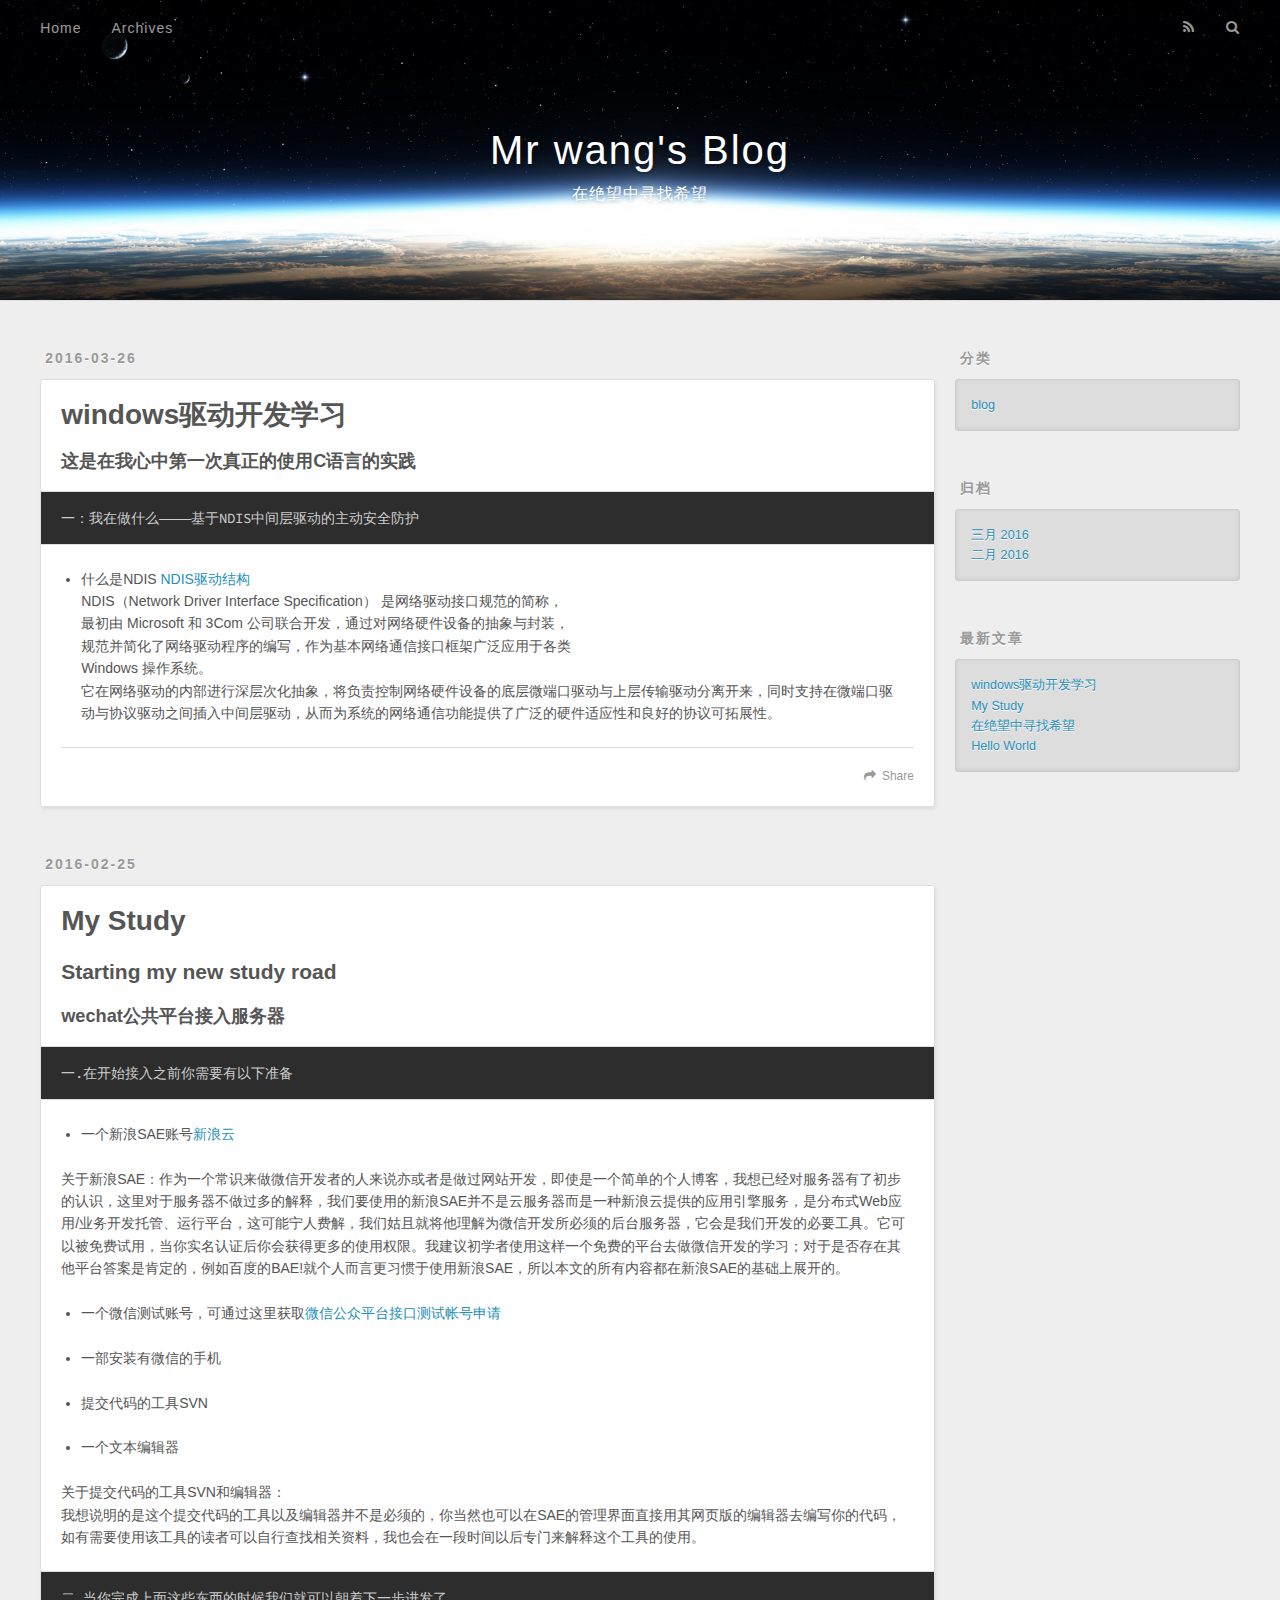
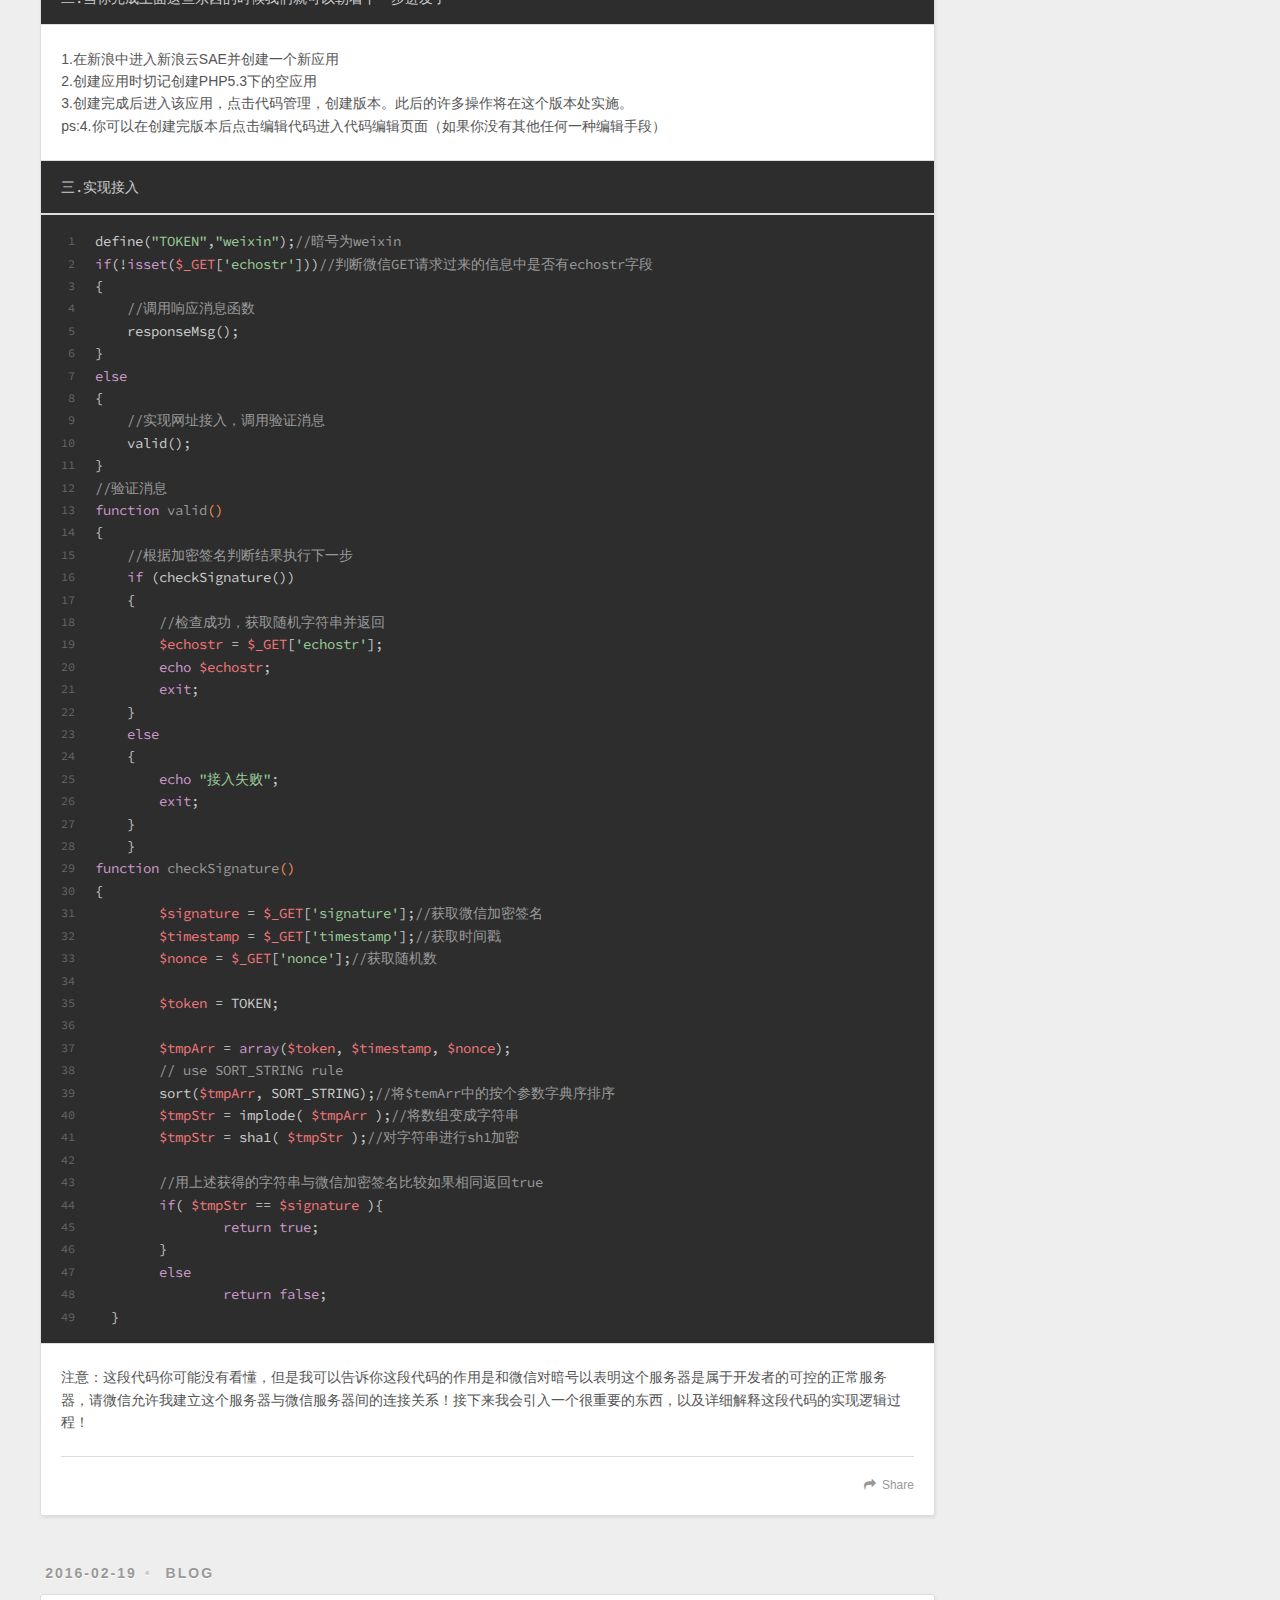
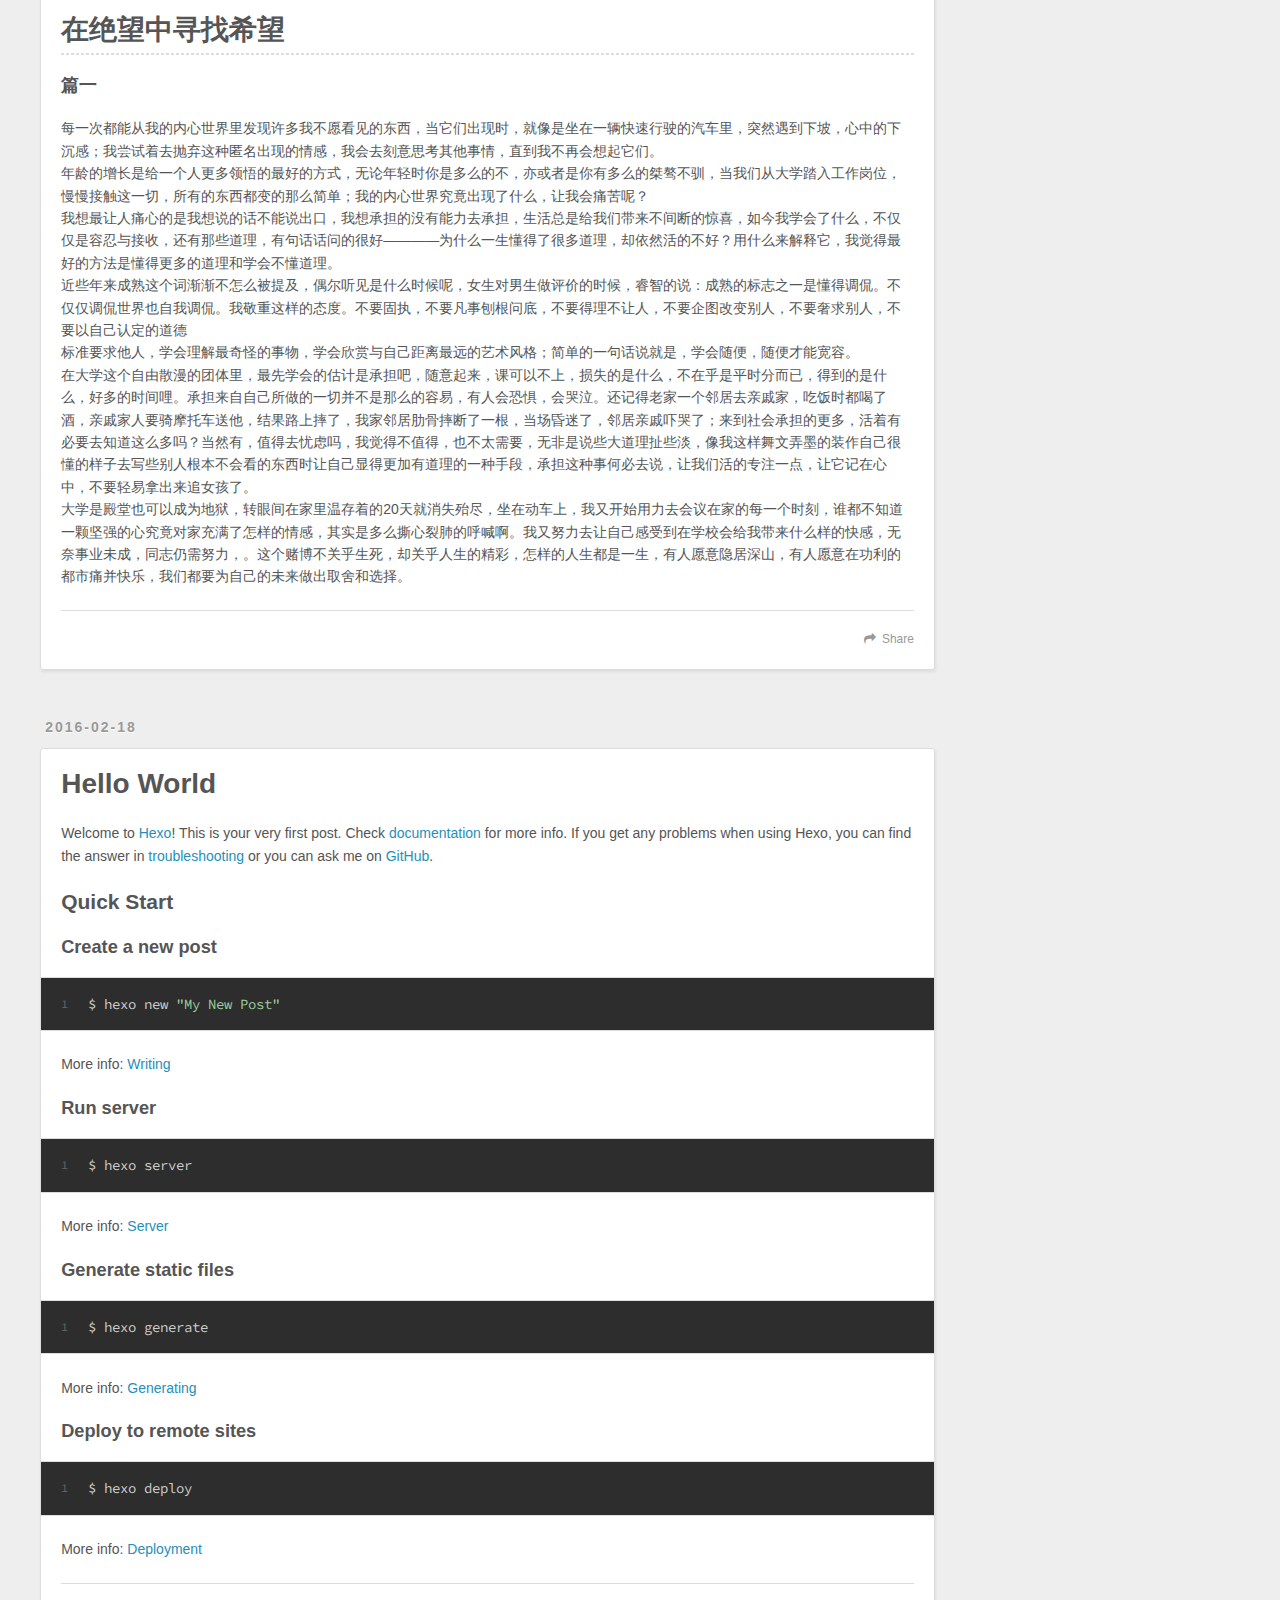
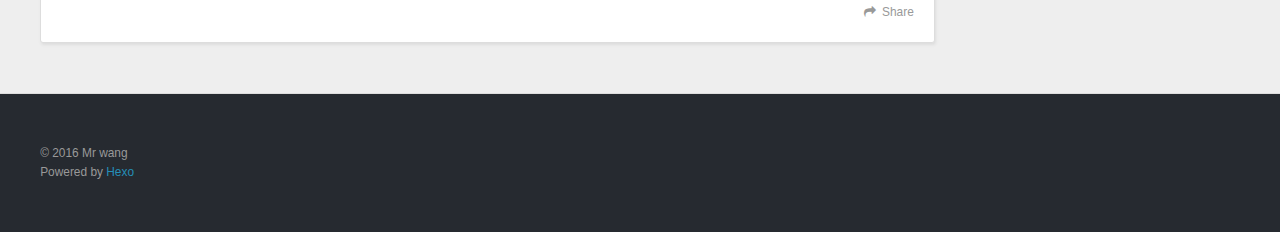
==== index.html @ ac23b931 "Site updated: 2016-03-26 19:15:49" ====
<!DOCTYPE html>
<html>
<head>
  <meta charset="utf-8">
  
  <title>Mr wang&#39;s Blog</title>
  <meta name="viewport" content="width=device-width, initial-scale=1, maximum-scale=1">
  <meta name="description" content="暂时没有开启搜索功能">
<meta property="og:type" content="website">
<meta property="og:title" content="Mr wang's Blog">
<meta property="og:url" content="http://yoursite.com/index.html">
<meta property="og:site_name" content="Mr wang's Blog">
<meta property="og:description" content="暂时没有开启搜索功能">
<meta name="twitter:card" content="summary">
<meta name="twitter:title" content="Mr wang's Blog">
<meta name="twitter:description" content="暂时没有开启搜索功能">
  
    <link rel="alternate" href="/atom.xml" title="Mr wang&#39;s Blog" type="application/atom+xml">
  
  
    <link rel="icon" href="/favicon.png">
  
  
    <link href="//fonts.googleapis.com/css?family=Source+Code+Pro" rel="stylesheet" type="text/css">
  
  <link rel="stylesheet" href="/css/style.css" type="text/css">
  

</head>

<body>
  <div id="container">
    <div id="wrap">
      <header id="header">
  <div id="banner"></div>
  <div id="header-outer" class="outer">
    <div id="header-title" class="inner">
      <h1 id="logo-wrap">
        <a href="/" id="logo">Mr wang&#39;s Blog</a>
      </h1>
      
        <h2 id="subtitle-wrap">
          <a href="/" id="subtitle">在绝望中寻找希望</a>
        </h2>
      
    </div>
    <div id="header-inner" class="inner">
      <nav id="main-nav">
        <a id="main-nav-toggle" class="nav-icon"></a>
        
          <a class="main-nav-link" href="/">Home</a>
        
          <a class="main-nav-link" href="/archives">Archives</a>
        
      </nav>
      <nav id="sub-nav">
        
          <a id="nav-rss-link" class="nav-icon" href="/atom.xml" title="RSS Feed"></a>
        
        <a id="nav-search-btn" class="nav-icon" title="搜索"></a>
      </nav>
      <div id="search-form-wrap">
        <form action="//google.com/search" method="get" accept-charset="UTF-8" class="search-form"><input type="search" name="q" results="0" class="search-form-input" placeholder="Search"><button type="submit" class="search-form-submit">&#xF002;</button><input type="hidden" name="sitesearch" value="http://yoursite.com"></form>
      </div>
    </div>
  </div>
</header>
      <div class="outer">
        <section id="main">
  
    <article id="post-windows驱动开发学习" class="article article-type-post" itemscope itemprop="blogPost">
  <div class="article-meta">
    <a href="/2016/03/26/windows驱动开发学习/" class="article-date">
  <time datetime="2016-03-26T11:02:25.000Z" itemprop="datePublished">2016-03-26</time>
</a>
    
  </div>
  <div class="article-inner">
    
    
      <header class="article-header">
        
  
    <h1 itemprop="name">
      <a class="article-title" href="/2016/03/26/windows驱动开发学习/">windows驱动开发学习</a>
    </h1>
  

      </header>
    
    <div class="article-entry" itemprop="articleBody">
      
        <h3 id="这是在我心中第一次真正的使用C语言的实践"><a href="#这是在我心中第一次真正的使用C语言的实践" class="headerlink" title="这是在我心中第一次真正的使用C语言的实践"></a>这是在我心中第一次真正的使用C语言的实践</h3><pre><code>一：我在做什么————基于NDIS中间层驱动的主动安全防护
</code></pre><ul>
<li>什么是NDIS <a href="http://blog.csdn.net/haolipengzhanshen/article/details/42266125" target="_blank" rel="external">NDIS驱动结构</a><br>  NDIS（Network Driver Interface Specification） 是网络驱动接口规范的简称，<br>最初由 Microsoft 和 3Com 公司联合开发，通过对网络硬件设备的抽象与封装，<br>规范并简化了网络驱动程序的编写，作为基本网络通信接口框架广泛应用于各类<br>Windows 操作系统。<br>  它在网络驱动的内部进行深层次化抽象，将负责控制网络硬件设备的底层微端口驱动与上层传输驱动分离开来，同时支持在微端口驱动与协议驱动之间插入中间层驱动，从而为系统的网络通信功能提供了广泛的硬件适应性和良好的协议可拓展性。</li>
</ul>

      
    </div>
    <footer class="article-footer">
      <a data-url="http://yoursite.com/2016/03/26/windows驱动开发学习/" data-id="cim91ixyq0003modgxwwp41gi" class="article-share-link">Share</a>
      
      
    </footer>
  </div>
  
</article>

  
  
    <article id="post-study-like-sleep" class="article article-type-post" itemscope itemprop="blogPost">
  <div class="article-meta">
    <a href="/2016/02/25/study-like-sleep/" class="article-date">
  <time datetime="2016-02-25T15:35:40.000Z" itemprop="datePublished">2016-02-25</time>
</a>
    
  </div>
  <div class="article-inner">
    
    
      <header class="article-header">
        
  
    <h1 itemprop="name">
      <a class="article-title" href="/2016/02/25/study-like-sleep/">My Study</a>
    </h1>
  

      </header>
    
    <div class="article-entry" itemprop="articleBody">
      
        <h2 id="Starting-my-new-study-road"><a href="#Starting-my-new-study-road" class="headerlink" title="Starting my new study road"></a>Starting my new study road</h2><h3 id="wechat公共平台接入服务器"><a href="#wechat公共平台接入服务器" class="headerlink" title="wechat公共平台接入服务器"></a>wechat公共平台接入服务器</h3><pre><code>一.在开始接入之前你需要有以下准备 
</code></pre><ul>
<li>一个新浪SAE账号<a href="http://www.sinacloud.com/doc/sae/php/memcache.html" target="_blank" rel="external">新浪云</a></li>
</ul>
<p>关于新浪SAE：作为一个常识来做微信开发者的人来说亦或者是做过网站开发，即使是一个简单的个人博客，我想已经对服务器有了初步的认识，这里对于服务器不做过多的解释，我们要使用的新浪SAE并不是云服务器而是一种新浪云提供的应用引擎服务，是分布式Web应用/业务开发托管、运行平台，这可能宁人费解，我们姑且就将他理解为微信开发所必须的后台服务器，它会是我们开发的必要工具。它可以被免费试用，当你实名认证后你会获得更多的使用权限。我建议初学者使用这样一个免费的平台去做微信开发的学习；对于是否存在其他平台答案是肯定的，例如百度的BAE!就个人而言更习惯于使用新浪SAE，所以本文的所有内容都在新浪SAE的基础上展开的。</p>
<ul>
<li><p>一个微信测试账号，可通过这里获取<a href="http://mp.weixin.qq.com/debug/cgi-bin/sandbox?t=sandbox/login" target="_blank" rel="external">微信公众平台接口测试帐号申请</a></p>
</li>
<li><p>一部安装有微信的手机</p>
</li>
<li><p>提交代码的工具SVN</p>
</li>
<li><p>一个文本编辑器</p>
</li>
</ul>
<p>关于提交代码的工具SVN和编辑器：<br>我想说明的是这个提交代码的工具以及编辑器并不是必须的，你当然也可以在SAE的管理界面直接用其网页版的编辑器去编写你的代码，如有需要使用该工具的读者可以自行查找相关资料，我也会在一段时间以后专门来解释这个工具的使用。</p>
<pre><code>二.当你完成上面这些东西的时候我们就可以朝着下一步进发了
</code></pre><p>1.在新浪中进入新浪云SAE并创建一个新应用<br>2.创建应用时切记创建PHP5.3下的空应用<br>3.创建完成后进入该应用，点击代码管理，创建版本。此后的许多操作将在这个版本处实施。<br>ps:4.你可以在创建完版本后点击编辑代码进入代码编辑页面（如果你没有其他任何一种编辑手段）</p>
<pre><code>三.实现接入
</code></pre><figure class="highlight php"><table><tr><td class="gutter"><pre><span class="line">1</span><br><span class="line">2</span><br><span class="line">3</span><br><span class="line">4</span><br><span class="line">5</span><br><span class="line">6</span><br><span class="line">7</span><br><span class="line">8</span><br><span class="line">9</span><br><span class="line">10</span><br><span class="line">11</span><br><span class="line">12</span><br><span class="line">13</span><br><span class="line">14</span><br><span class="line">15</span><br><span class="line">16</span><br><span class="line">17</span><br><span class="line">18</span><br><span class="line">19</span><br><span class="line">20</span><br><span class="line">21</span><br><span class="line">22</span><br><span class="line">23</span><br><span class="line">24</span><br><span class="line">25</span><br><span class="line">26</span><br><span class="line">27</span><br><span class="line">28</span><br><span class="line">29</span><br><span class="line">30</span><br><span class="line">31</span><br><span class="line">32</span><br><span class="line">33</span><br><span class="line">34</span><br><span class="line">35</span><br><span class="line">36</span><br><span class="line">37</span><br><span class="line">38</span><br><span class="line">39</span><br><span class="line">40</span><br><span class="line">41</span><br><span class="line">42</span><br><span class="line">43</span><br><span class="line">44</span><br><span class="line">45</span><br><span class="line">46</span><br><span class="line">47</span><br><span class="line">48</span><br><span class="line">49</span><br></pre></td><td class="code"><pre><span class="line">define(<span class="string">"TOKEN"</span>,<span class="string">"weixin"</span>);<span class="comment">//暗号为weixin</span></span><br><span class="line"><span class="keyword">if</span>(!<span class="keyword">isset</span>(<span class="variable">$_GET</span>[<span class="string">'echostr'</span>]))<span class="comment">//判断微信GET请求过来的信息中是否有echostr字段</span></span><br><span class="line">&#123;   </span><br><span class="line">    <span class="comment">//调用响应消息函数</span></span><br><span class="line">    responseMsg();</span><br><span class="line">&#125;</span><br><span class="line"><span class="keyword">else</span></span><br><span class="line">&#123;</span><br><span class="line">    <span class="comment">//实现网址接入，调用验证消息</span></span><br><span class="line">    valid();</span><br><span class="line">&#125;</span><br><span class="line"><span class="comment">//验证消息</span></span><br><span class="line"><span class="function"><span class="keyword">function</span> <span class="title">valid</span><span class="params">()</span></span><br><span class="line"></span>&#123;</span><br><span class="line">    <span class="comment">//根据加密签名判断结果执行下一步</span></span><br><span class="line">    <span class="keyword">if</span> (checkSignature()) </span><br><span class="line">    &#123;</span><br><span class="line">        <span class="comment">//检查成功，获取随机字符串并返回</span></span><br><span class="line">        <span class="variable">$echostr</span> = <span class="variable">$_GET</span>[<span class="string">'echostr'</span>];</span><br><span class="line">        <span class="keyword">echo</span> <span class="variable">$echostr</span>;</span><br><span class="line">        <span class="keyword">exit</span>;</span><br><span class="line">    &#125;</span><br><span class="line">    <span class="keyword">else</span></span><br><span class="line">    &#123;</span><br><span class="line">        <span class="keyword">echo</span> <span class="string">"接入失败"</span>;</span><br><span class="line">        <span class="keyword">exit</span>;</span><br><span class="line">    &#125;</span><br><span class="line">    &#125;</span><br><span class="line"><span class="function"><span class="keyword">function</span> <span class="title">checkSignature</span><span class="params">()</span></span><br><span class="line"></span>&#123;</span><br><span class="line">        <span class="variable">$signature</span> = <span class="variable">$_GET</span>[<span class="string">'signature'</span>];<span class="comment">//获取微信加密签名</span></span><br><span class="line">        <span class="variable">$timestamp</span> = <span class="variable">$_GET</span>[<span class="string">'timestamp'</span>];<span class="comment">//获取时间戳</span></span><br><span class="line">        <span class="variable">$nonce</span> = <span class="variable">$_GET</span>[<span class="string">'nonce'</span>];<span class="comment">//获取随机数</span></span><br><span class="line"></span><br><span class="line">        <span class="variable">$token</span> = TOKEN;</span><br><span class="line"></span><br><span class="line">        <span class="variable">$tmpArr</span> = <span class="keyword">array</span>(<span class="variable">$token</span>, <span class="variable">$timestamp</span>, <span class="variable">$nonce</span>);</span><br><span class="line">        <span class="comment">// use SORT_STRING rule</span></span><br><span class="line">        sort(<span class="variable">$tmpArr</span>, SORT_STRING);<span class="comment">//将$temArr中的按个参数字典序排序</span></span><br><span class="line">        <span class="variable">$tmpStr</span> = implode( <span class="variable">$tmpArr</span> );<span class="comment">//将数组变成字符串</span></span><br><span class="line">        <span class="variable">$tmpStr</span> = sha1( <span class="variable">$tmpStr</span> );<span class="comment">//对字符串进行sh1加密</span></span><br><span class="line">        </span><br><span class="line">        <span class="comment">//用上述获得的字符串与微信加密签名比较如果相同返回true</span></span><br><span class="line">        <span class="keyword">if</span>( <span class="variable">$tmpStr</span> == <span class="variable">$signature</span> )&#123;</span><br><span class="line">                <span class="keyword">return</span> <span class="keyword">true</span>;</span><br><span class="line">        &#125;</span><br><span class="line">        <span class="keyword">else</span></span><br><span class="line">                <span class="keyword">return</span> <span class="keyword">false</span>;</span><br><span class="line">  &#125;</span><br></pre></td></tr></table></figure>
<p>注意：这段代码你可能没有看懂，但是我可以告诉你这段代码的作用是和微信对暗号以表明这个服务器是属于开发者的可控的正常服务器，请微信允许我建立这个服务器与微信服务器间的连接关系！接下来我会引入一个很重要的东西，以及详细解释这段代码的实现逻辑过程！</p>

      
    </div>
    <footer class="article-footer">
      <a data-url="http://yoursite.com/2016/02/25/study-like-sleep/" data-id="cim91ixzl0004modgqjap230v" class="article-share-link">Share</a>
      
      
    </footer>
  </div>
  
</article>

  
  
    <article id="post-在绝望中寻找希望" class="article article-type-post" itemscope itemprop="blogPost">
  <div class="article-meta">
    <a href="/2016/02/19/在绝望中寻找希望/" class="article-date">
  <time datetime="2016-02-19T07:51:12.000Z" itemprop="datePublished">2016-02-19</time>
</a>
    
  <div class="article-category">
    <a class="article-category-link" href="/categories/blog/">blog</a>
  </div>

  </div>
  <div class="article-inner">
    
    
      <header class="article-header">
        
  
    <h1 itemprop="name">
      <a class="article-title" href="/2016/02/19/在绝望中寻找希望/">在绝望中寻找希望</a>
    </h1>
  

      </header>
    
    <div class="article-entry" itemprop="articleBody">
      
        <hr>
<h3 id="篇一"><a href="#篇一" class="headerlink" title="篇一"></a>篇一</h3><p>每一次都能从我的内心世界里发现许多我不愿看见的东西，当它们出现时，就像是坐在一辆快速行驶的汽车里，突然遇到下坡，心中的下沉感；我尝试着去抛弃这种匿名出现的情感，我会去刻意思考其他事情，直到我不再会想起它们。<br>年龄的增长是给一个人更多领悟的最好的方式，无论年轻时你是多么的不，亦或者是你有多么的桀骜不驯，当我们从大学踏入工作岗位，慢慢接触这一切，所有的东西都变的那么简单；我的内心世界究竟出现了什么，让我会痛苦呢？<br>我想最让人痛心的是我想说的话不能说出口，我想承担的没有能力去承担，生活总是给我们带来不间断的惊喜，如今我学会了什么，不仅仅是容忍与接收，还有那些道理，有句话话问的很好————为什么一生懂得了很多道理，却依然活的不好？用什么来解释它，我觉得最好的方法是懂得更多的道理和学会不懂道理。<br>近些年来成熟这个词渐渐不怎么被提及，偶尔听见是什么时候呢，女生对男生做评价的时候，睿智的说：成熟的标志之一是懂得调侃。不仅仅调侃世界也自我调侃。我敬重这样的态度。不要固执，不要凡事刨根问底，不要得理不让人，不要企图改变别人，不要奢求别人，不要以自己认定的道德<br>标准要求他人，学会理解最奇怪的事物，学会欣赏与自己距离最远的艺术风格；简单的一句话说就是，学会随便，随便才能宽容。<br>在大学这个自由散漫的团体里，最先学会的估计是承担吧，随意起来，课可以不上，损失的是什么，不在乎是平时分而已，得到的是什么，好多的时间哩。承担来自自己所做的一切并不是那么的容易，有人会恐惧，会哭泣。还记得老家一个邻居去亲戚家，吃饭时都喝了酒，亲戚家人要骑摩托车送他，结果路上摔了，我家邻居肋骨摔断了一根，当场昏迷了，邻居亲戚吓哭了；来到社会承担的更多，活着有必要去知道这么多吗？当然有，值得去忧虑吗，我觉得不值得，也不太需要，无非是说些大道理扯些淡，像我这样舞文弄墨的装作自己很懂的样子去写些别人根本不会看的东西时让自己显得更加有道理的一种手段，承担这种事何必去说，让我们活的专注一点，让它记在心中，不要轻易拿出来追女孩了。<br>大学是殿堂也可以成为地狱，转眼间在家里温存着的20天就消失殆尽，坐在动车上，我又开始用力去会议在家的每一个时刻，谁都不知道一颗坚强的心究竟对家充满了怎样的情感，其实是多么撕心裂肺的呼喊啊。我又努力去让自己感受到在学校会给我带来什么样的快感，无奈事业未成，同志仍需努力，。这个赌博不关乎生死，却关乎人生的精彩，怎样的人生都是一生，有人愿意隐居深山，有人愿意在功利的都市痛并快乐，我们都要为自己的未来做出取舍和选择。</p>

      
    </div>
    <footer class="article-footer">
      <a data-url="http://yoursite.com/2016/02/19/在绝望中寻找希望/" data-id="cim91ixq10000modgzz3ld6x8" class="article-share-link">Share</a>
      
      
    </footer>
  </div>
  
</article>

  
  
    <article id="post-hello-world" class="article article-type-post" itemscope itemprop="blogPost">
  <div class="article-meta">
    <a href="/2016/02/18/hello-world/" class="article-date">
  <time datetime="2016-02-18T02:16:52.998Z" itemprop="datePublished">2016-02-18</time>
</a>
    
  </div>
  <div class="article-inner">
    
    
      <header class="article-header">
        
  
    <h1 itemprop="name">
      <a class="article-title" href="/2016/02/18/hello-world/">Hello World</a>
    </h1>
  

      </header>
    
    <div class="article-entry" itemprop="articleBody">
      
        <p>Welcome to <a href="https://hexo.io/" target="_blank" rel="external">Hexo</a>! This is your very first post. Check <a href="https://hexo.io/docs/" target="_blank" rel="external">documentation</a> for more info. If you get any problems when using Hexo, you can find the answer in <a href="https://hexo.io/docs/troubleshooting.html" target="_blank" rel="external">troubleshooting</a> or you can ask me on <a href="https://github.com/hexojs/hexo/issues" target="_blank" rel="external">GitHub</a>.</p>
<h2 id="Quick-Start"><a href="#Quick-Start" class="headerlink" title="Quick Start"></a>Quick Start</h2><h3 id="Create-a-new-post"><a href="#Create-a-new-post" class="headerlink" title="Create a new post"></a>Create a new post</h3><figure class="highlight bash"><table><tr><td class="gutter"><pre><span class="line">1</span><br></pre></td><td class="code"><pre><span class="line">$ hexo new <span class="string">"My New Post"</span></span><br></pre></td></tr></table></figure>
<p>More info: <a href="https://hexo.io/docs/writing.html" target="_blank" rel="external">Writing</a></p>
<h3 id="Run-server"><a href="#Run-server" class="headerlink" title="Run server"></a>Run server</h3><figure class="highlight bash"><table><tr><td class="gutter"><pre><span class="line">1</span><br></pre></td><td class="code"><pre><span class="line">$ hexo server</span><br></pre></td></tr></table></figure>
<p>More info: <a href="https://hexo.io/docs/server.html" target="_blank" rel="external">Server</a></p>
<h3 id="Generate-static-files"><a href="#Generate-static-files" class="headerlink" title="Generate static files"></a>Generate static files</h3><figure class="highlight bash"><table><tr><td class="gutter"><pre><span class="line">1</span><br></pre></td><td class="code"><pre><span class="line">$ hexo generate</span><br></pre></td></tr></table></figure>
<p>More info: <a href="https://hexo.io/docs/generating.html" target="_blank" rel="external">Generating</a></p>
<h3 id="Deploy-to-remote-sites"><a href="#Deploy-to-remote-sites" class="headerlink" title="Deploy to remote sites"></a>Deploy to remote sites</h3><figure class="highlight bash"><table><tr><td class="gutter"><pre><span class="line">1</span><br></pre></td><td class="code"><pre><span class="line">$ hexo deploy</span><br></pre></td></tr></table></figure>
<p>More info: <a href="https://hexo.io/docs/deployment.html" target="_blank" rel="external">Deployment</a></p>

      
    </div>
    <footer class="article-footer">
      <a data-url="http://yoursite.com/2016/02/18/hello-world/" data-id="cim91iy010005modgpu2w9q0r" class="article-share-link">Share</a>
      
      
    </footer>
  </div>
  
</article>

  
  

</section>
        
          <aside id="sidebar">
  
    
  <div class="widget-wrap">
    <h3 class="widget-title">分类</h3>
    <div class="widget">
      <ul class="category-list"><li class="category-list-item"><a class="category-list-link" href="/categories/blog/">blog</a></li></ul>
    </div>
  </div>


  
    

  
    
  
    
  <div class="widget-wrap">
    <h3 class="widget-title">归档</h3>
    <div class="widget">
      <ul class="archive-list"><li class="archive-list-item"><a class="archive-list-link" href="/archives/2016/03/">三月 2016</a></li><li class="archive-list-item"><a class="archive-list-link" href="/archives/2016/02/">二月 2016</a></li></ul>
    </div>
  </div>


  
    
  <div class="widget-wrap">
    <h3 class="widget-title">最新文章</h3>
    <div class="widget">
      <ul>
        
          <li>
            <a href="/2016/03/26/windows驱动开发学习/">windows驱动开发学习</a>
          </li>
        
          <li>
            <a href="/2016/02/25/study-like-sleep/">My Study</a>
          </li>
        
          <li>
            <a href="/2016/02/19/在绝望中寻找希望/">在绝望中寻找希望</a>
          </li>
        
          <li>
            <a href="/2016/02/18/hello-world/">Hello World</a>
          </li>
        
      </ul>
    </div>
  </div>

  
</aside>
        
      </div>
      <footer id="footer">
  
  <div class="outer">
    <div id="footer-info" class="inner">
      &copy; 2016 Mr wang<br>
      Powered by <a href="http://hexo.io/" target="_blank">Hexo</a>
    </div>
  </div>
</footer>
    </div>
    <nav id="mobile-nav">
  
    <a href="/" class="mobile-nav-link">Home</a>
  
    <a href="/archives" class="mobile-nav-link">Archives</a>
  
</nav>
    

<script src="//ajax.googleapis.com/ajax/libs/jquery/2.0.3/jquery.min.js"></script>


  <link rel="stylesheet" href="/fancybox/jquery.fancybox.css" type="text/css">
  <script src="/fancybox/jquery.fancybox.pack.js" type="text/javascript"></script>


<script src="/js/script.js" type="text/javascript"></script>

  </div>
</body>
</html>
---- css/style.css ----
body {
  width: 100%;
}
body:before,
body:after {
  content: "";
  display: table;
}
body:after {
  clear: both;
}
html,
body,
div,
span,
applet,
object,
iframe,
h1,
h2,
h3,
h4,
h5,
h6,
p,
blockquote,
pre,
a,
abbr,
acronym,
address,
big,
cite,
code,
del,
dfn,
em,
img,
ins,
kbd,
q,
s,
samp,
small,
strike,
strong,
sub,
sup,
tt,
var,
dl,
dt,
dd,
ol,
ul,
li,
fieldset,
form,
label,
legend,
table,
caption,
tbody,
tfoot,
thead,
tr,
th,
td {
  margin: 0;
  padding: 0;
  border: 0;
  outline: 0;
  font-weight: inherit;
  font-style: inherit;
  font-family: inherit;
  font-size: 100%;
  vertical-align: baseline;
}
body {
  line-height: 1;
  color: #000;
  background: #fff;
}
ol,
ul {
  list-style: none;
}
table {
  border-collapse: separate;
  border-spacing: 0;
  vertical-align: middle;
}
caption,
th,
td {
  text-align: left;
  font-weight: normal;
  vertical-align: middle;
}
a img {
  border: none;
}
input,
button {
  margin: 0;
  padding: 0;
}
input::-moz-focus-inner,
button::-moz-focus-inner {
  border: 0;
  padding: 0;
}
@font-face {
  font-family: FontAwesome;
  font-style: normal;
  font-weight: normal;
  src: url("fonts/fontawesome-webfont.eot?v=#4.0.3");
  src: url("fonts/fontawesome-webfont.eot?#iefix&v=#4.0.3") format("embedded-opentype"), url("fonts/fontawesome-webfont.woff?v=#4.0.3") format("woff"), url("fonts/fontawesome-webfont.ttf?v=#4.0.3") format("truetype"), url("fonts/fontawesome-webfont.svg#fontawesomeregular?v=#4.0.3") format("svg");
}
html,
body,
#container {
  height: 100%;
}
body {
  background: #eee;
  font: 14px "Helvetica Neue", Helvetica, Arial, sans-serif;
  -webkit-text-size-adjust: 100%;
}
.outer {
  max-width: 1220px;
  margin: 0 auto;
  padding: 0 20px;
}
.outer:before,
.outer:after {
  content: "";
  display: table;
}
.outer:after {
  clear: both;
}
.inner {
  display: inline;
  float: left;
  width: 98.33333333333333%;
  margin: 0 0.833333333333333%;
}
.left,
.alignleft {
  float: left;
}
.right,
.alignright {
  float: right;
}
.clear {
  clear: both;
}
#container {
  position: relative;
}
.mobile-nav-on {
  overflow: hidden;
}
#wrap {
  height: 100%;
  width: 100%;
  position: absolute;
  top: 0;
  left: 0;
  -webkit-transition: 0.2s ease-out;
  -moz-transition: 0.2s ease-out;
  -ms-transition: 0.2s ease-out;
  transition: 0.2s ease-out;
  z-index: 1;
  background: #eee;
}
.mobile-nav-on #wrap {
  left: 280px;
}
@media screen and (min-width: 768px) {
  #main {
    display: inline;
    float: left;
    width: 73.33333333333333%;
    margin: 0 0.833333333333333%;
  }
}
.article-date,
.article-category-link,
.archive-year,
.widget-title {
  text-decoration: none;
  text-transform: uppercase;
  letter-spacing: 2px;
  color: #999;
  margin-bottom: 1em;
  margin-left: 5px;
  line-height: 1em;
  text-shadow: 0 1px #fff;
  font-weight: bold;
}
.article-inner,
.archive-article-inner {
  background: #fff;
  -webkit-box-shadow: 1px 2px 3px #ddd;
  box-shadow: 1px 2px 3px #ddd;
  border: 1px solid #ddd;
  -webkit-border-radius: 3px;
  border-radius: 3px;
}
.article-entry h1,
.widget h1 {
  font-size: 2em;
}
.article-entry h2,
.widget h2 {
  font-size: 1.5em;
}
.article-entry h3,
.widget h3 {
  font-size: 1.3em;
}
.article-entry h4,
.widget h4 {
  font-size: 1.2em;
}
.article-entry h5,
.widget h5 {
  font-size: 1em;
}
.article-entry h6,
.widget h6 {
  font-size: 1em;
  color: #999;
}
.article-entry hr,
.widget hr {
  border: 1px dashed #ddd;
}
.article-entry strong,
.widget strong {
  font-weight: bold;
}
.article-entry em,
.widget em,
.article-entry cite,
.widget cite {
  font-style: italic;
}
.article-entry sup,
.widget sup,
.article-entry sub,
.widget sub {
  font-size: 0.75em;
  line-height: 0;
  position: relative;
  vertical-align: baseline;
}
.article-entry sup,
.widget sup {
  top: -0.5em;
}
.article-entry sub,
.widget sub {
  bottom: -0.2em;
}
.article-entry small,
.widget small {
  font-size: 0.85em;
}
.article-entry acronym,
.widget acronym,
.article-entry abbr,
.widget abbr {
  border-bottom: 1px dotted;
}
.article-entry ul,
.widget ul,
.article-entry ol,
.widget ol,
.article-entry dl,
.widget dl {
  margin: 0 20px;
  line-height: 1.6em;
}
.article-entry ul ul,
.widget ul ul,
.article-entry ol ul,
.widget ol ul,
.article-entry ul ol,
.widget ul ol,
.article-entry ol ol,
.widget ol ol {
  margin-top: 0;
  margin-bottom: 0;
}
.article-entry ul,
.widget ul {
  list-style: disc;
}
.article-entry ol,
.widget ol {
  list-style: decimal;
}
.article-entry dt,
.widget dt {
  font-weight: bold;
}
#header {
  height: 300px;
  position: relative;
  border-bottom: 1px solid #ddd;
}
#header:before,
#header:after {
  content: "";
  position: absolute;
  left: 0;
  right: 0;
  height: 40px;
}
#header:before {
  top: 0;
  background: -webkit-linear-gradient(rgba(0,0,0,0.2), transparent);
  background: -moz-linear-gradient(rgba(0,0,0,0.2), transparent);
  background: -ms-linear-gradient(rgba(0,0,0,0.2), transparent);
  background: linear-gradient(rgba(0,0,0,0.2), transparent);
}
#header:after {
  bottom: 0;
  background: -webkit-linear-gradient(transparent, rgba(0,0,0,0.2));
  background: -moz-linear-gradient(transparent, rgba(0,0,0,0.2));
  background: -ms-linear-gradient(transparent, rgba(0,0,0,0.2));
  background: linear-gradient(transparent, rgba(0,0,0,0.2));
}
#header-outer {
  height: 100%;
  position: relative;
}
#header-inner {
  position: relative;
  overflow: hidden;
}
#banner {
  position: absolute;
  top: 0;
  left: 0;
  width: 100%;
  height: 100%;
  background: url("images/banner.jpg") center #000;
  -webkit-background-size: cover;
  -moz-background-size: cover;
  background-size: cover;
  z-index: -1;
}
#header-title {
  text-align: center;
  height: 40px;
  position: absolute;
  top: 50%;
  left: 0;
  margin-top: -20px;
}
#logo,
#subtitle {
  text-decoration: none;
  color: #fff;
  font-weight: 300;
  text-shadow: 0 1px 4px rgba(0,0,0,0.3);
}
#logo {
  font-size: 40px;
  line-height: 40px;
  letter-spacing: 2px;
}
#subtitle {
  font-size: 16px;
  line-height: 16px;
  letter-spacing: 1px;
}
#subtitle-wrap {
  margin-top: 16px;
}
#main-nav {
  float: left;
  margin-left: -15px;
}
.nav-icon,
.main-nav-link {
  float: left;
  color: #fff;
  opacity: 0.6;
  text-decoration: none;
  text-shadow: 0 1px rgba(0,0,0,0.2);
  -webkit-transition: opacity 0.2s;
  -moz-transition: opacity 0.2s;
  -ms-transition: opacity 0.2s;
  transition: opacity 0.2s;
  display: block;
  padding: 20px 15px;
}
.nav-icon:hover,
.main-nav-link:hover {
  opacity: 1;
}
.nav-icon {
  font-family: FontAwesome;
  text-align: center;
  font-size: 14px;
  width: 14px;
  height: 14px;
  padding: 20px 15px;
  position: relative;
  cursor: pointer;
}
.main-nav-link {
  font-weight: 300;
  letter-spacing: 1px;
}
@media screen and (max-width: 479px) {
  .main-nav-link {
    display: none;
  }
}
#main-nav-toggle {
  display: none;
}
#main-nav-toggle:before {
  content: "\f0c9";
}
@media screen and (max-width: 479px) {
  #main-nav-toggle {
    display: block;
  }
}
#sub-nav {
  float: right;
  margin-right: -15px;
}
#nav-rss-link:before {
  content: "\f09e";
}
#nav-search-btn:before {
  content: "\f002";
}
#search-form-wrap {
  position: absolute;
  top: 15px;
  width: 150px;
  height: 30px;
  right: -150px;
  opacity: 0;
  -webkit-transition: 0.2s ease-out;
  -moz-transition: 0.2s ease-out;
  -ms-transition: 0.2s ease-out;
  transition: 0.2s ease-out;
}
#search-form-wrap.on {
  opacity: 1;
  right: 0;
}
@media screen and (max-width: 479px) {
  #search-form-wrap {
    width: 100%;
    right: -100%;
  }
}
.search-form {
  position: absolute;
  top: 0;
  left: 0;
  right: 0;
  background: #fff;
  padding: 5px 15px;
  -webkit-border-radius: 15px;
  border-radius: 15px;
  -webkit-box-shadow: 0 0 10px rgba(0,0,0,0.3);
  box-shadow: 0 0 10px rgba(0,0,0,0.3);
}
.search-form-input {
  border: none;
  background: none;
  color: #555;
  width: 100%;
  font: 13px "Helvetica Neue", Helvetica, Arial, sans-serif;
  outline: none;
}
.search-form-input::-webkit-search-results-decoration,
.search-form-input::-webkit-search-cancel-button {
  -webkit-appearance: none;
}
.search-form-submit {
  position: absolute;
  top: 50%;
  right: 10px;
  margin-top: -7px;
  font: 13px FontAwesome;
  border: none;
  background: none;
  color: #bbb;
  cursor: pointer;
}
.search-form-submit:hover,
.search-form-submit:focus {
  color: #777;
}
.article {
  margin: 50px 0;
}
.article-inner {
  overflow: hidden;
}
.article-meta:before,
.article-meta:after {
  content: "";
  display: table;
}
.article-meta:after {
  clear: both;
}
.article-date {
  float: left;
}
.article-category {
  float: left;
  line-height: 1em;
  color: #ccc;
  text-shadow: 0 1px #fff;
  margin-left: 8px;
}
.article-category:before {
  content: "\2022";
}
.article-category-link {
  margin: 0 12px 1em;
}
.article-header {
  padding: 20px 20px 0;
}
.article-title {
  text-decoration: none;
  font-size: 2em;
  font-weight: bold;
  color: #555;
  line-height: 1.1em;
  -webkit-transition: color 0.2s;
  -moz-transition: color 0.2s;
  -ms-transition: color 0.2s;
  transition: color 0.2s;
}
a.article-title:hover {
  color: #258fb8;
}
.article-entry {
  color: #555;
  padding: 0 20px;
}
.article-entry:before,
.article-entry:after {
  content: "";
  display: table;
}
.article-entry:after {
  clear: both;
}
.article-entry p,
.article-entry table {
  line-height: 1.6em;
  margin: 1.6em 0;
}
.article-entry h1,
.article-entry h2,
.article-entry h3,
.article-entry h4,
.article-entry h5,
.article-entry h6 {
  font-weight: bold;
}
.article-entry h1,
.article-entry h2,
.article-entry h3,
.article-entry h4,
.article-entry h5,
.article-entry h6 {
  line-height: 1.1em;
  margin: 1.1em 0;
}
.article-entry a {
  color: #258fb8;
  text-decoration: none;
}
.article-entry a:hover {
  text-decoration: underline;
}
.article-entry ul,
.article-entry ol,
.article-entry dl {
  margin-top: 1.6em;
  margin-bottom: 1.6em;
}
.article-entry img,
.article-entry video {
  max-width: 100%;
  height: auto;
  display: block;
  margin: auto;
}
.article-entry iframe {
  border: none;
}
.article-entry table {
  width: 100%;
  border-collapse: collapse;
  border-spacing: 0;
}
.article-entry th {
  font-weight: bold;
  border-bottom: 3px solid #ddd;
  padding-bottom: 0.5em;
}
.article-entry td {
  border-bottom: 1px solid #ddd;
  padding: 10px 0;
}
.article-entry blockquote {
  font-family: Georgia, "Times New Roman", serif;
  font-size: 1.4em;
  margin: 1.6em 20px;
  text-align: center;
}
.article-entry blockquote footer {
  font-size: 14px;
  margin: 1.6em 0;
  font-family: "Helvetica Neue", Helvetica, Arial, sans-serif;
}
.article-entry blockquote footer cite:before {
  content: "—";
  padding: 0 0.5em;
}
.article-entry .pullquote {
  text-align: left;
  width: 45%;
  margin: 0;
}
.article-entry .pullquote.left {
  margin-left: 0.5em;
  margin-right: 1em;
}
.article-entry .pullquote.right {
  margin-right: 0.5em;
  margin-left: 1em;
}
.article-entry .caption {
  color: #999;
  display: block;
  font-size: 0.9em;
  margin-top: 0.5em;
  position: relative;
  text-align: center;
}
.article-entry .video-container {
  position: relative;
  padding-top: 56.25%;
  height: 0;
  overflow: hidden;
}
.article-entry .video-container iframe,
.article-entry .video-container object,
.article-entry .video-container embed {
  position: absolute;
  top: 0;
  left: 0;
  width: 100%;
  height: 100%;
  margin-top: 0;
}
.article-more-link a {
  display: inline-block;
  line-height: 1em;
  padding: 6px 15px;
  -webkit-border-radius: 15px;
  border-radius: 15px;
  background: #eee;
  color: #999;
  text-shadow: 0 1px #fff;
  text-decoration: none;
}
.article-more-link a:hover {
  background: #258fb8;
  color: #fff;
  text-decoration: none;
  text-shadow: 0 1px #1e7293;
}
.article-footer {
  font-size: 0.85em;
  line-height: 1.6em;
  border-top: 1px solid #ddd;
  padding-top: 1.6em;
  margin: 0 20px 20px;
}
.article-footer:before,
.article-footer:after {
  content: "";
  display: table;
}
.article-footer:after {
  clear: both;
}
.article-footer a {
  color: #999;
  text-decoration: none;
}
.article-footer a:hover {
  color: #555;
}
.article-tag-list-item {
  float: left;
  margin-right: 10px;
}
.article-tag-list-link:before {
  content: "#";
}
.article-comment-link {
  float: right;
}
.article-comment-link:before {
  content: "\f075";
  font-family: FontAwesome;
  padding-right: 8px;
}
.article-share-link {
  cursor: pointer;
  float: right;
  margin-left: 20px;
}
.article-share-link:before {
  content: "\f064";
  font-family: FontAwesome;
  padding-right: 6px;
}
#article-nav {
  position: relative;
}
#article-nav:before,
#article-nav:after {
  content: "";
  display: table;
}
#article-nav:after {
  clear: both;
}
@media screen and (min-width: 768px) {
  #article-nav {
    margin: 50px 0;
  }
  #article-nav:before {
    width: 8px;
    height: 8px;
    position: absolute;
    top: 50%;
    left: 50%;
    margin-top: -4px;
    margin-left: -4px;
    content: "";
    -webkit-border-radius: 50%;
    border-radius: 50%;
    background: #ddd;
    -webkit-box-shadow: 0 1px 2px #fff;
    box-shadow: 0 1px 2px #fff;
  }
}
.article-nav-link-wrap {
  text-decoration: none;
  text-shadow: 0 1px #fff;
  color: #999;
  -webkit-box-sizing: border-box;
  -moz-box-sizing: border-box;
  box-sizing: border-box;
  margin-top: 50px;
  text-align: center;
  display: block;
}
.article-nav-link-wrap:hover {
  color: #555;
}
@media screen and (min-width: 768px) {
  .article-nav-link-wrap {
    width: 50%;
    margin-top: 0;
  }
}
@media screen and (min-width: 768px) {
  #article-nav-newer {
    float: left;
    text-align: right;
    padding-right: 20px;
  }
}
@media screen and (min-width: 768px) {
  #article-nav-older {
    float: right;
    text-align: left;
    padding-left: 20px;
  }
}
.article-nav-caption {
  text-transform: uppercase;
  letter-spacing: 2px;
  color: #ddd;
  line-height: 1em;
  font-weight: bold;
}
#article-nav-newer .article-nav-caption {
  margin-right: -2px;
}
.article-nav-title {
  font-size: 0.85em;
  line-height: 1.6em;
  margin-top: 0.5em;
}
.article-share-box {
  position: absolute;
  display: none;
  background: #fff;
  -webkit-box-shadow: 1px 2px 10px rgba(0,0,0,0.2);
  box-shadow: 1px 2px 10px rgba(0,0,0,0.2);
  -webkit-border-radius: 3px;
  border-radius: 3px;
  margin-left: -145px;
  overflow: hidden;
  z-index: 1;
}
.article-share-box.on {
  display: block;
}
.article-share-input {
  width: 100%;
  background: none;
  -webkit-box-sizing: border-box;
  -moz-box-sizing: border-box;
  box-sizing: border-box;
  font: 14px "Helvetica Neue", Helvetica, Arial, sans-serif;
  padding: 0 15px;
  color: #555;
  outline: none;
  border: 1px solid #ddd;
  -webkit-border-radius: 3px 3px 0 0;
  border-radius: 3px 3px 0 0;
  height: 36px;
  line-height: 36px;
}
.article-share-links {
  background: #eee;
}
.article-share-links:before,
.article-share-links:after {
  content: "";
  display: table;
}
.article-share-links:after {
  clear: both;
}
.article-share-twitter,
.article-share-facebook,
.article-share-pinterest,
.article-share-google {
  width: 50px;
  height: 36px;
  display: block;
  float: left;
  position: relative;
  color: #999;
  text-shadow: 0 1px #fff;
}
.article-share-twitter:before,
.article-share-facebook:before,
.article-share-pinterest:before,
.article-share-google:before {
  font-size: 20px;
  font-family: FontAwesome;
  width: 20px;
  height: 20px;
  position: absolute;
  top: 50%;
  left: 50%;
  margin-top: -10px;
  margin-left: -10px;
  text-align: center;
}
.article-share-twitter:hover,
.article-share-facebook:hover,
.article-share-pinterest:hover,
.article-share-google:hover {
  color: #fff;
}
.article-share-twitter:before {
  content: "\f099";
}
.article-share-twitter:hover {
  background: #00aced;
  text-shadow: 0 1px #008abe;
}
.article-share-facebook:before {
  content: "\f09a";
}
.article-share-facebook:hover {
  background: #3b5998;
  text-shadow: 0 1px #2f477a;
}
.article-share-pinterest:before {
  content: "\f0d2";
}
.article-share-pinterest:hover {
  background: #cb2027;
  text-shadow: 0 1px #a21a1f;
}
.article-share-google:before {
  content: "\f0d5";
}
.article-share-google:hover {
  background: #dd4b39;
  text-shadow: 0 1px #be3221;
}
.article-gallery {
  background: #000;
  position: relative;
}
.article-gallery-photos {
  position: relative;
  overflow: hidden;
}
.article-gallery-img {
  display: none;
  max-width: 100%;
}
.article-gallery-img:first-child {
  display: block;
}
.article-gallery-img.loaded {
  position: absolute;
  display: block;
}
.article-gallery-img img {
  display: block;
  max-width: 100%;
  margin: 0 auto;
}
#comments {
  background: #fff;
  -webkit-box-shadow: 1px 2px 3px #ddd;
  box-shadow: 1px 2px 3px #ddd;
  padding: 20px;
  border: 1px solid #ddd;
  -webkit-border-radius: 3px;
  border-radius: 3px;
  margin: 50px 0;
}
#comments a {
  color: #258fb8;
}
.archives-wrap {
  margin: 50px 0;
}
.archives:before,
.archives:after {
  content: "";
  display: table;
}
.archives:after {
  clear: both;
}
.archive-year-wrap {
  margin-bottom: 1em;
}
.archives {
  -webkit-column-gap: 10px;
  -moz-column-gap: 10px;
  column-gap: 10px;
}
@media screen and (min-width: 480px) and (max-width: 767px) {
  .archives {
    -webkit-column-count: 2;
    -moz-column-count: 2;
    column-count: 2;
  }
}
@media screen and (min-width: 768px) {
  .archives {
    -webkit-column-count: 3;
    -moz-column-count: 3;
    column-count: 3;
  }
}
.archive-article {
  -webkit-column-break-inside: avoid;
  page-break-inside: avoid;
  overflow: hidden;
  break-inside: avoid-column;
}
.archive-article-inner {
  padding: 10px;
  margin-bottom: 15px;
}
.archive-article-title {
  text-decoration: none;
  font-weight: bold;
  color: #555;
  -webkit-transition: color 0.2s;
  -moz-transition: color 0.2s;
  -ms-transition: color 0.2s;
  transition: color 0.2s;
  line-height: 1.6em;
}
.archive-article-title:hover {
  color: #258fb8;
}
.archive-article-footer {
  margin-top: 1em;
}
.archive-article-date {
  color: #999;
  text-decoration: none;
  font-size: 0.85em;
  line-height: 1em;
  margin-bottom: 0.5em;
  display: block;
}
#page-nav {
  margin: 50px auto;
  background: #fff;
  -webkit-box-shadow: 1px 2px 3px #ddd;
  box-shadow: 1px 2px 3px #ddd;
  border: 1px solid #ddd;
  -webkit-border-radius: 3px;
  border-radius: 3px;
  text-align: center;
  color: #999;
  overflow: hidden;
}
#page-nav:before,
#page-nav:after {
  content: "";
  display: table;
}
#page-nav:after {
  clear: both;
}
#page-nav a,
#page-nav span {
  padding: 10px 20px;
  line-height: 1;
  height: 2ex;
}
#page-nav a {
  color: #999;
  text-decoration: none;
}
#page-nav a:hover {
  background: #999;
  color: #fff;
}
#page-nav .prev {
  float: left;
}
#page-nav .next {
  float: right;
}
#page-nav .page-number {
  display: inline-block;
}
@media screen and (max-width: 479px) {
  #page-nav .page-number {
    display: none;
  }
}
#page-nav .current {
  color: #555;
  font-weight: bold;
}
#page-nav .space {
  color: #ddd;
}
#footer {
  background: #262a30;
  padding: 50px 0;
  border-top: 1px solid #ddd;
  color: #999;
}
#footer a {
  color: #258fb8;
  text-decoration: none;
}
#footer a:hover {
  text-decoration: underline;
}
#footer-info {
  line-height: 1.6em;
  font-size: 0.85em;
}
.article-entry pre,
.article-entry .highlight {
  background: #2d2d2d;
  margin: 0 -20px;
  padding: 15px 20px;
  border-style: solid;
  border-color: #ddd;
  border-width: 1px 0;
  overflow: auto;
  color: #ccc;
  line-height: 22.400000000000002px;
}
.article-entry .highlight .gutter pre,
.article-entry .gist .gist-file .gist-data .line-numbers {
  color: #666;
  font-size: 0.85em;
}
.article-entry pre,
.article-entry code {
  font-family: "Source Code Pro", Consolas, Monaco, Menlo, Consolas, monospace;
}
.article-entry code {
  background: #eee;
  text-shadow: 0 1px #fff;
  padding: 0 0.3em;
}
.article-entry pre code {
  background: none;
  text-shadow: none;
  padding: 0;
}
.article-entry .highlight pre {
  border: none;
  margin: 0;
  padding: 0;
}
.article-entry .highlight table {
  margin: 0;
  width: auto;
}
.article-entry .highlight td {
  border: none;
  padding: 0;
}
.article-entry .highlight figcaption {
  font-size: 0.85em;
  color: #999;
  line-height: 1em;
  margin-bottom: 1em;
}
.article-entry .highlight figcaption:before,
.article-entry .highlight figcaption:after {
  content: "";
  display: table;
}
.article-entry .highlight figcaption:after {
  clear: both;
}
.article-entry .highlight figcaption a {
  float: right;
}
.article-entry .highlight .gutter pre {
  text-align: right;
  padding-right: 20px;
}
.article-entry .highlight .line {
  height: 22.400000000000002px;
}
.article-entry .gist {
  margin: 0 -20px;
  border-style: solid;
  border-color: #ddd;
  border-width: 1px 0;
  background: #2d2d2d;
  padding: 15px 20px 15px 0;
}
.article-entry .gist .gist-file {
  border: none;
  font-family: "Source Code Pro", Consolas, Monaco, Menlo, Consolas, monospace;
  margin: 0;
}
.article-entry .gist .gist-file .gist-data {
  background: none;
  border: none;
}
.article-entry .gist .gist-file .gist-data .line-numbers {
  background: none;
  border: none;
  padding: 0 20px 0 0;
}
.article-entry .gist .gist-file .gist-data .line-data {
  padding: 0 !important;
}
.article-entry .gist .gist-file .highlight {
  margin: 0;
  padding: 0;
  border: none;
}
.article-entry .gist .gist-file .gist-meta {
  background: #2d2d2d;
  color: #999;
  font: 0.85em "Helvetica Neue", Helvetica, Arial, sans-serif;
  text-shadow: 0 0;
  padding: 0;
  margin-top: 1em;
  margin-left: 20px;
}
.article-entry .gist .gist-file .gist-meta a {
  color: #258fb8;
  font-weight: normal;
}
.article-entry .gist .gist-file .gist-meta a:hover {
  text-decoration: underline;
}
pre .comment,
pre .title {
  color: #999;
}
pre .variable,
pre .attribute,
pre .tag,
pre .regexp,
pre .ruby .constant,
pre .xml .tag .title,
pre .xml .pi,
pre .xml .doctype,
pre .html .doctype,
pre .css .id,
pre .css .class,
pre .css .pseudo {
  color: #f2777a;
}
pre .number,
pre .preprocessor,
pre .built_in,
pre .literal,
pre .params,
pre .constant {
  color: #f99157;
}
pre .class,
pre .ruby .class .title,
pre .css .rules .attribute {
  color: #9c9;
}
pre .string,
pre .value,
pre .inheritance,
pre .header,
pre .ruby .symbol,
pre .xml .cdata {
  color: #9c9;
}
pre .css .hexcolor {
  color: #6cc;
}
pre .function,
pre .python .decorator,
pre .python .title,
pre .ruby .function .title,
pre .ruby .title .keyword,
pre .perl .sub,
pre .javascript .title,
pre .coffeescript .title {
  color: #69c;
}
pre .keyword,
pre .javascript .function {
  color: #c9c;
}
@media screen and (max-width: 479px) {
  #mobile-nav {
    position: absolute;
    top: 0;
    left: 0;
    width: 280px;
    height: 100%;
    background: #191919;
    border-right: 1px solid #fff;
  }
}
@media screen and (max-width: 479px) {
  .mobile-nav-link {
    display: block;
    color: #999;
    text-decoration: none;
    padding: 15px 20px;
    font-weight: bold;
  }
  .mobile-nav-link:hover {
    color: #fff;
  }
}
@media screen and (min-width: 768px) {
  #sidebar {
    display: inline;
    float: left;
    width: 23.333333333333332%;
    margin: 0 0.833333333333333%;
  }
}
.widget-wrap {
  margin: 50px 0;
}
.widget {
  color: #777;
  text-shadow: 0 1px #fff;
  background: #ddd;
  -webkit-box-shadow: 0 -1px 4px #ccc inset;
  box-shadow: 0 -1px 4px #ccc inset;
  border: 1px solid #ccc;
  padding: 15px;
  -webkit-border-radius: 3px;
  border-radius: 3px;
}
.widget a {
  color: #258fb8;
  text-decoration: none;
}
.widget a:hover {
  text-decoration: underline;
}
.widget ul ul,
.widget ol ul,
.widget dl ul,
.widget ul ol,
.widget ol ol,
.widget dl ol,
.widget ul dl,
.widget ol dl,
.widget dl dl {
  margin-left: 15px;
  list-style: disc;
}
.widget {
  line-height: 1.6em;
  word-wrap: break-word;
  font-size: 0.9em;
}
.widget ul,
.widget ol {
  list-style: none;
  margin: 0;
}
.widget ul ul,
.widget ol ul,
.widget ul ol,
.widget ol ol {
  margin: 0 20px;
}
.widget ul ul,
.widget ol ul {
  list-style: disc;
}
.widget ul ol,
.widget ol ol {
  list-style: decimal;
}
.category-list-count,
.tag-list-count,
.archive-list-count {
  padding-left: 5px;
  color: #999;
  font-size: 0.85em;
}
.category-list-count:before,
.tag-list-count:before,
.archive-list-count:before {
  content: "(";
}
.category-list-count:after,
.tag-list-count:after,
.archive-list-count:after {
  content: ")";
}
.tagcloud a {
  margin-right: 5px;
  display: inline-block;
}
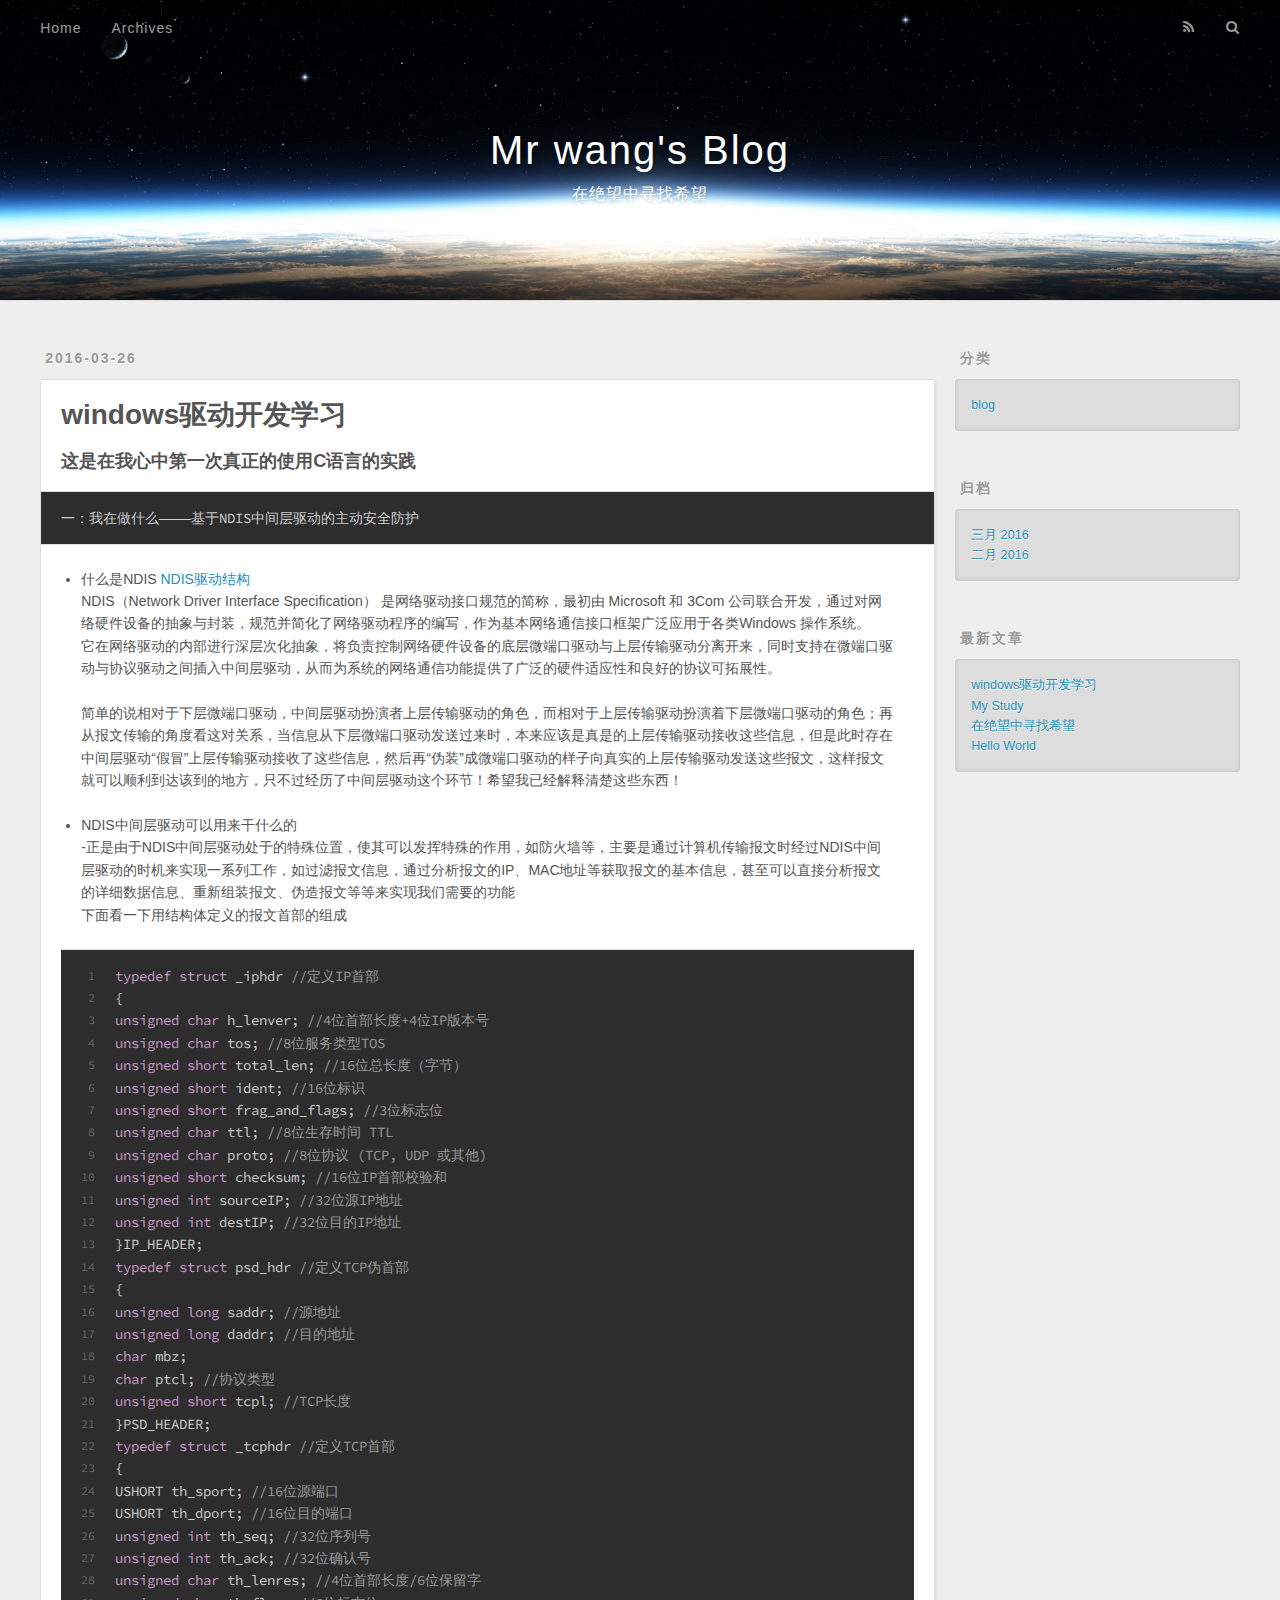
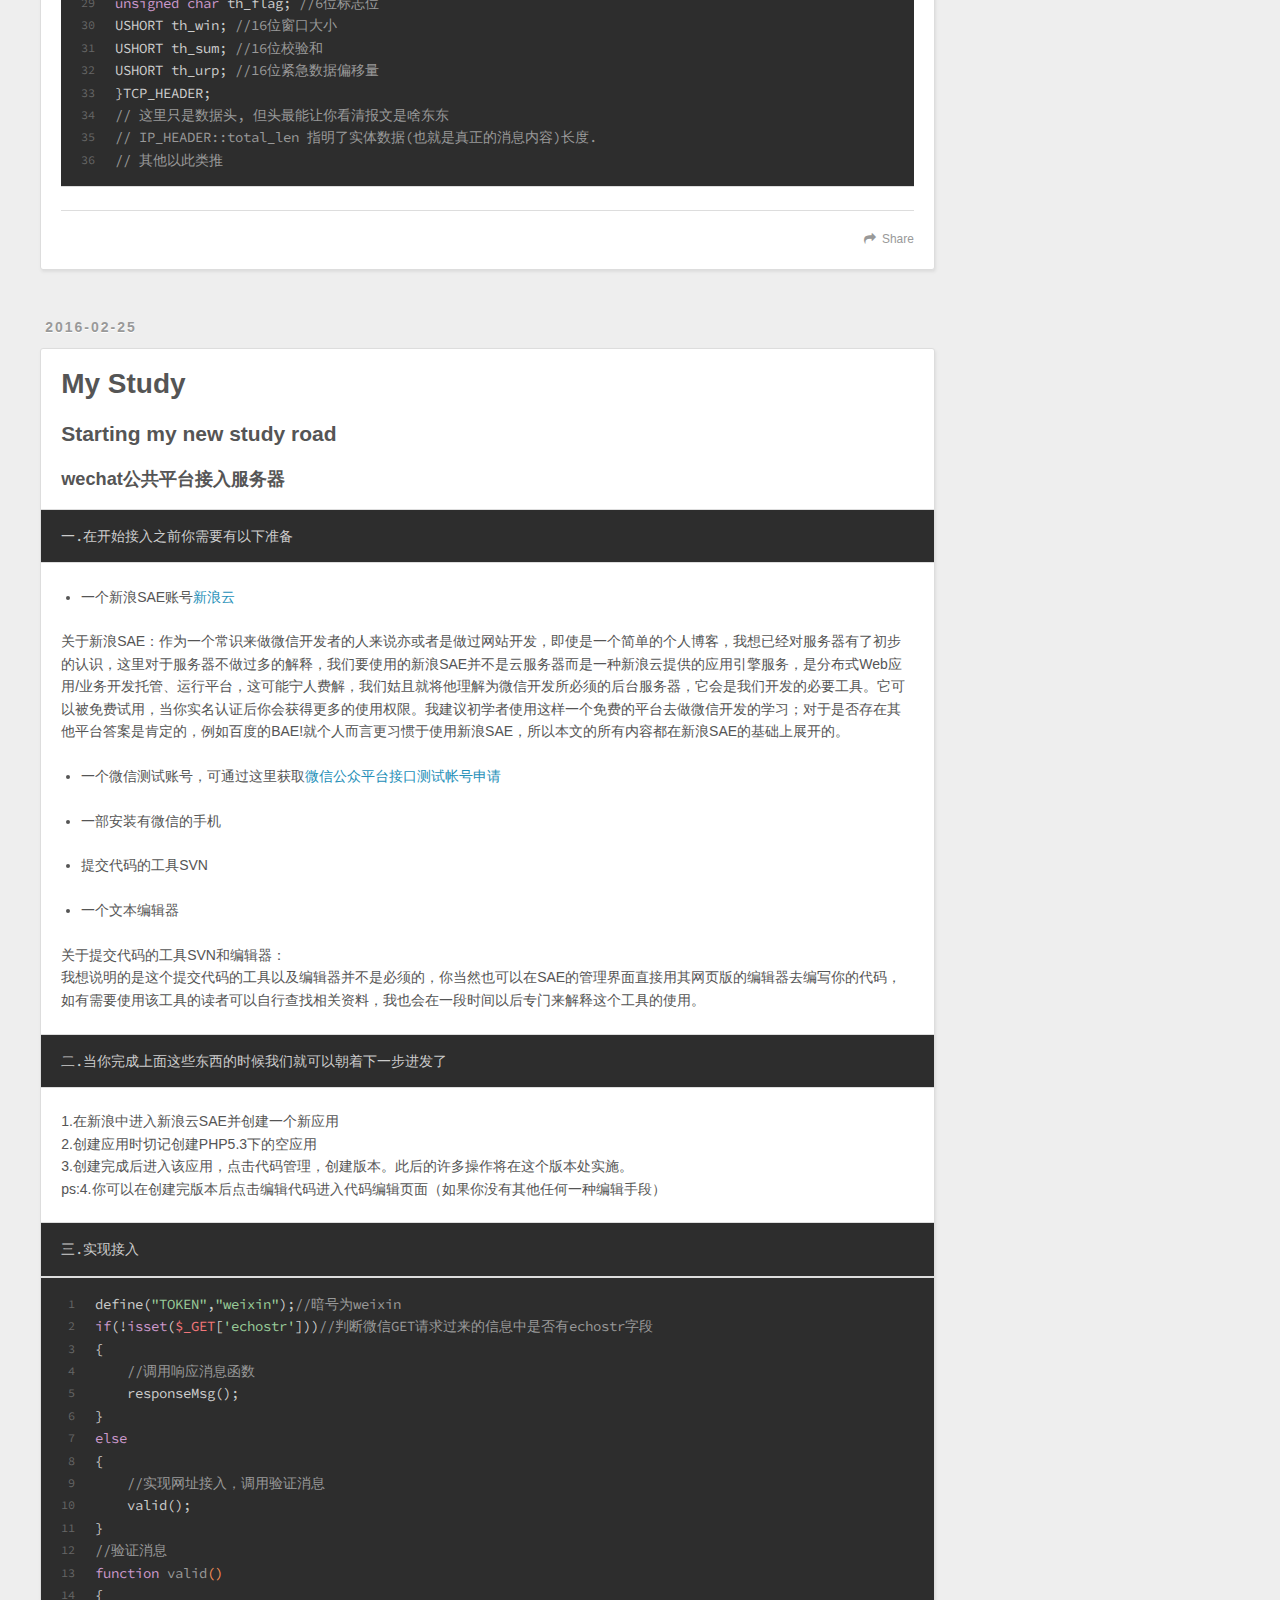
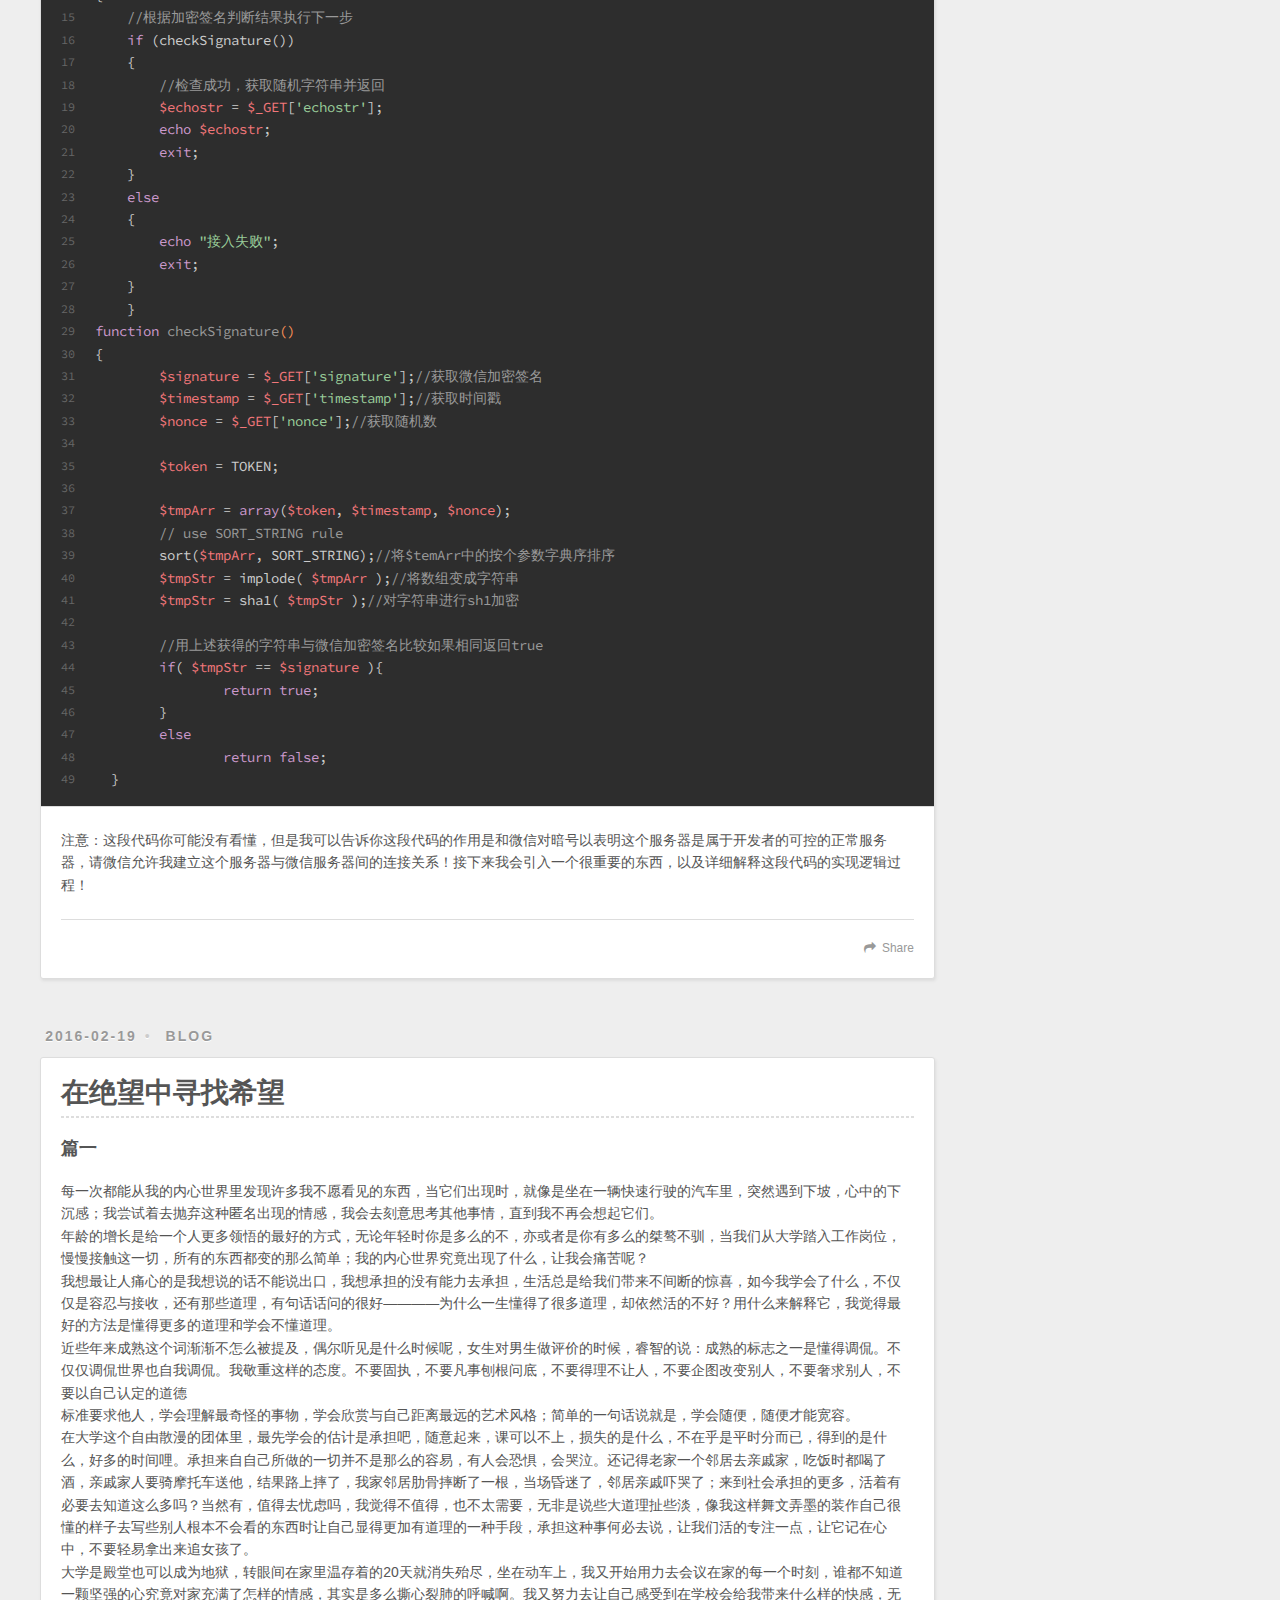
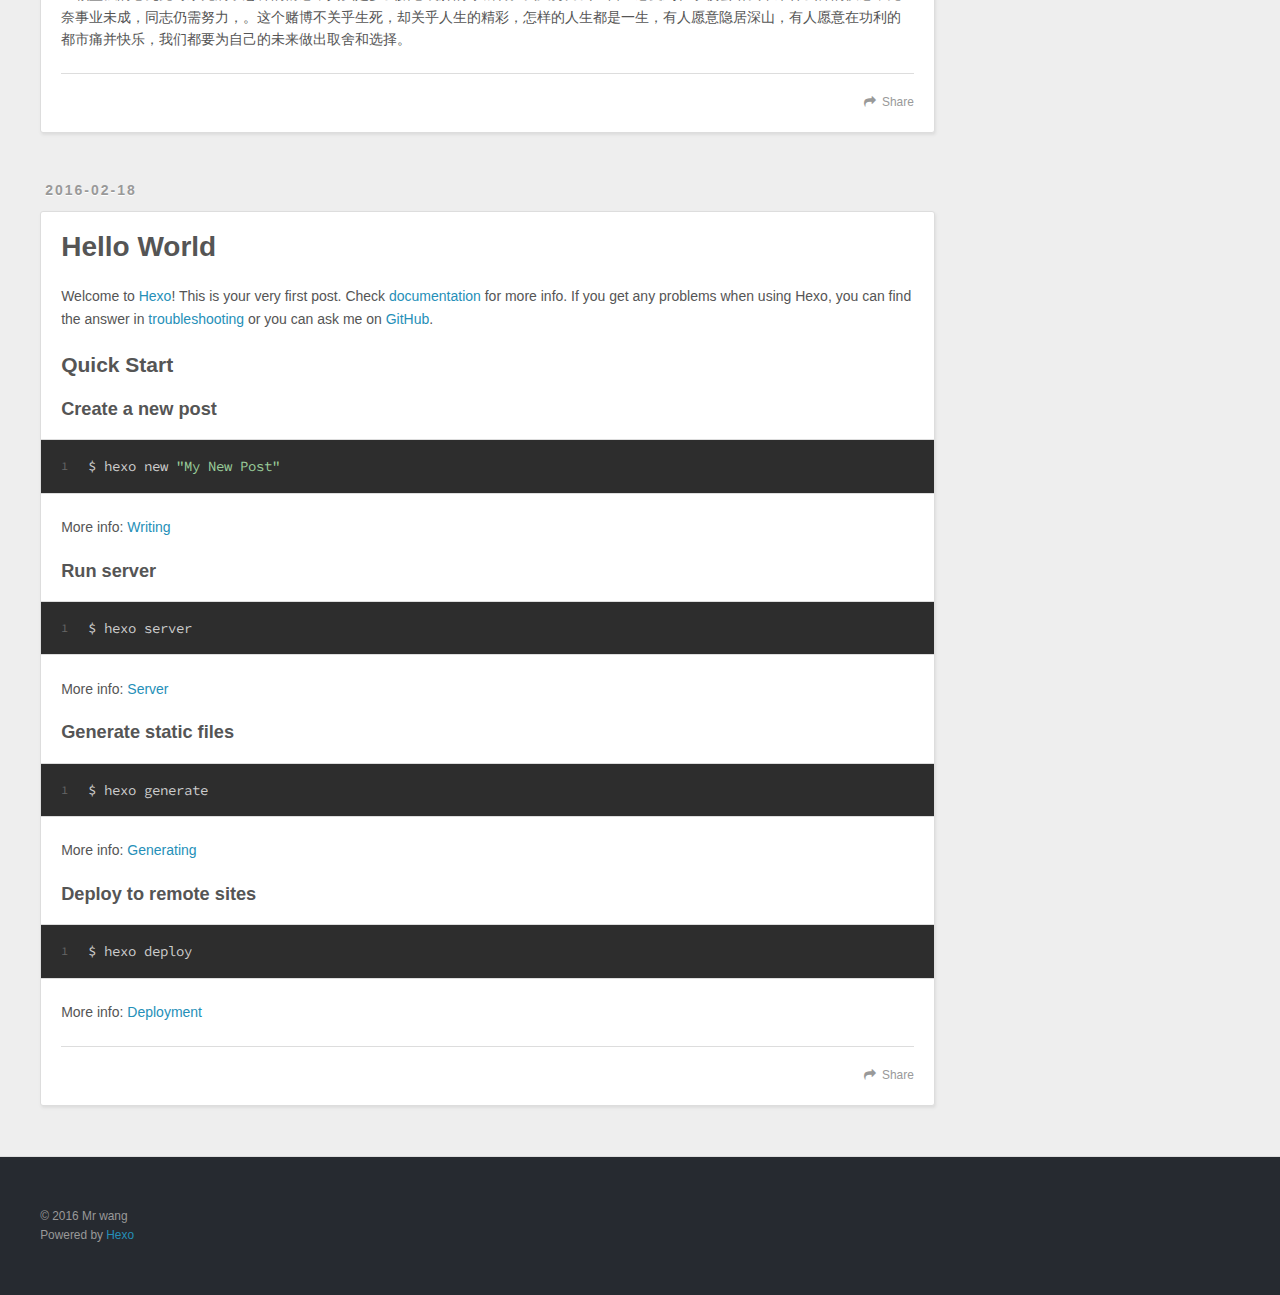
==== commit 56413fcc: "Site updated: 2016-03-27 18:21:52" ====
--- a/index.html
+++ b/index.html
@@ -92,13 +92,18 @@
       
         <h3 id="这是在我心中第一次真正的使用C语言的实践"><a href="#这是在我心中第一次真正的使用C语言的实践" class="headerlink" title="这是在我心中第一次真正的使用C语言的实践"></a>这是在我心中第一次真正的使用C语言的实践</h3><pre><code>一：我在做什么————基于NDIS中间层驱动的主动安全防护
 </code></pre><ul>
-<li>什么是NDIS <a href="http://blog.csdn.net/haolipengzhanshen/article/details/42266125" target="_blank" rel="external">NDIS驱动结构</a><br>  NDIS（Network Driver Interface Specification） 是网络驱动接口规范的简称，<br>最初由 Microsoft 和 3Com 公司联合开发，通过对网络硬件设备的抽象与封装，<br>规范并简化了网络驱动程序的编写，作为基本网络通信接口框架广泛应用于各类<br>Windows 操作系统。<br>  它在网络驱动的内部进行深层次化抽象，将负责控制网络硬件设备的底层微端口驱动与上层传输驱动分离开来，同时支持在微端口驱动与协议驱动之间插入中间层驱动，从而为系统的网络通信功能提供了广泛的硬件适应性和良好的协议可拓展性。</li>
+<li><p>什么是NDIS <a href="http://blog.csdn.net/haolipengzhanshen/article/details/42266125" target="_blank" rel="external">NDIS驱动结构</a><br>  NDIS（Network Driver Interface Specification） 是网络驱动接口规范的简称，最初由 Microsoft 和 3Com 公司联合开发，通过对网络硬件设备的抽象与封装，规范并简化了网络驱动程序的编写，作为基本网络通信接口框架广泛应用于各类Windows 操作系统。<br>  它在网络驱动的内部进行深层次化抽象，将负责控制网络硬件设备的底层微端口驱动与上层传输驱动分离开来，同时支持在微端口驱动与协议驱动之间插入中间层驱动，从而为系统的网络通信功能提供了广泛的硬件适应性和良好的协议可拓展性。<br>  <img src="http://www.qiandipy.wang/NDISpic.png" alt=""></p>
+<p>  简单的说相对于下层微端口驱动，中间层驱动扮演者上层传输驱动的角色，而相对于上层传输驱动扮演着下层微端口驱动的角色；再从报文传输的角度看这对关系，当信息从下层微端口驱动发送过来时，本来应该是真是的上层传输驱动接收这些信息，但是此时存在中间层驱动“假冒”上层传输驱动接收了这些信息，然后再“伪装”成微端口驱动的样子向真实的上层传输驱动发送这些报文，这样报文就可以顺利到达该到的地方，只不过经历了中间层驱动这个环节！希望我已经解释清楚这些东西！</p>
+</li>
+<li><p>NDIS中间层驱动可以用来干什么的<br>  -正是由于NDIS中间层驱动处于的特殊位置，使其可以发挥特殊的作用，如防火墙等，主要是通过计算机传输报文时经过NDIS中间层驱动的时机来实现一系列工作，如过滤报文信息，通过分析报文的IP、MAC地址等获取报文的基本信息，甚至可以直接分析报文的详细数据信息、重新组装报文、伪造报文等等来实现我们需要的功能<br>  下面看一下用结构体定义的报文首部的组成</p>
+  <figure class="highlight c"><table><tr><td class="gutter"><pre><span class="line">1</span><br><span class="line">2</span><br><span class="line">3</span><br><span class="line">4</span><br><span class="line">5</span><br><span class="line">6</span><br><span class="line">7</span><br><span class="line">8</span><br><span class="line">9</span><br><span class="line">10</span><br><span class="line">11</span><br><span class="line">12</span><br><span class="line">13</span><br><span class="line">14</span><br><span class="line">15</span><br><span class="line">16</span><br><span class="line">17</span><br><span class="line">18</span><br><span class="line">19</span><br><span class="line">20</span><br><span class="line">21</span><br><span class="line">22</span><br><span class="line">23</span><br><span class="line">24</span><br><span class="line">25</span><br><span class="line">26</span><br><span class="line">27</span><br><span class="line">28</span><br><span class="line">29</span><br><span class="line">30</span><br><span class="line">31</span><br><span class="line">32</span><br><span class="line">33</span><br><span class="line">34</span><br><span class="line">35</span><br><span class="line">36</span><br></pre></td><td class="code"><pre><span class="line"><span class="keyword">typedef</span> <span class="keyword">struct</span> _iphdr <span class="comment">//定义IP首部</span></span><br><span class="line">&#123;</span><br><span class="line"><span class="keyword">unsigned</span> <span class="keyword">char</span> h_lenver; <span class="comment">//4位首部长度+4位IP版本号</span></span><br><span class="line"><span class="keyword">unsigned</span> <span class="keyword">char</span> tos; <span class="comment">//8位服务类型TOS</span></span><br><span class="line"><span class="keyword">unsigned</span> <span class="keyword">short</span> total_len; <span class="comment">//16位总长度（字节）</span></span><br><span class="line"><span class="keyword">unsigned</span> <span class="keyword">short</span> ident; <span class="comment">//16位标识</span></span><br><span class="line"><span class="keyword">unsigned</span> <span class="keyword">short</span> frag_and_flags; <span class="comment">//3位标志位</span></span><br><span class="line"><span class="keyword">unsigned</span> <span class="keyword">char</span> ttl; <span class="comment">//8位生存时间 TTL</span></span><br><span class="line"><span class="keyword">unsigned</span> <span class="keyword">char</span> proto; <span class="comment">//8位协议 (TCP, UDP 或其他)</span></span><br><span class="line"><span class="keyword">unsigned</span> <span class="keyword">short</span> checksum; <span class="comment">//16位IP首部校验和</span></span><br><span class="line"><span class="keyword">unsigned</span> <span class="keyword">int</span> sourceIP; <span class="comment">//32位源IP地址</span></span><br><span class="line"><span class="keyword">unsigned</span> <span class="keyword">int</span> destIP; <span class="comment">//32位目的IP地址</span></span><br><span class="line">&#125;IP_HEADER;</span><br><span class="line"><span class="keyword">typedef</span> <span class="keyword">struct</span> psd_hdr <span class="comment">//定义TCP伪首部</span></span><br><span class="line">&#123;</span><br><span class="line"><span class="keyword">unsigned</span> <span class="keyword">long</span> saddr; <span class="comment">//源地址</span></span><br><span class="line"><span class="keyword">unsigned</span> <span class="keyword">long</span> daddr; <span class="comment">//目的地址</span></span><br><span class="line"><span class="keyword">char</span> mbz;</span><br><span class="line"><span class="keyword">char</span> ptcl; <span class="comment">//协议类型</span></span><br><span class="line"><span class="keyword">unsigned</span> <span class="keyword">short</span> tcpl; <span class="comment">//TCP长度</span></span><br><span class="line">&#125;PSD_HEADER;</span><br><span class="line"><span class="keyword">typedef</span> <span class="keyword">struct</span> _tcphdr <span class="comment">//定义TCP首部</span></span><br><span class="line">&#123;</span><br><span class="line">USHORT th_sport; <span class="comment">//16位源端口</span></span><br><span class="line">USHORT th_dport; <span class="comment">//16位目的端口</span></span><br><span class="line"><span class="keyword">unsigned</span> <span class="keyword">int</span> th_seq; <span class="comment">//32位序列号</span></span><br><span class="line"><span class="keyword">unsigned</span> <span class="keyword">int</span> th_ack; <span class="comment">//32位确认号</span></span><br><span class="line"><span class="keyword">unsigned</span> <span class="keyword">char</span> th_lenres; <span class="comment">//4位首部长度/6位保留字</span></span><br><span class="line"><span class="keyword">unsigned</span> <span class="keyword">char</span> th_flag; <span class="comment">//6位标志位</span></span><br><span class="line">USHORT th_win; <span class="comment">//16位窗口大小</span></span><br><span class="line">USHORT th_sum; <span class="comment">//16位校验和</span></span><br><span class="line">USHORT th_urp; <span class="comment">//16位紧急数据偏移量</span></span><br><span class="line">&#125;TCP_HEADER;</span><br><span class="line"><span class="comment">// 这里只是数据头, 但头最能让你看清报文是啥东东</span></span><br><span class="line"><span class="comment">// IP_HEADER::total_len 指明了实体数据(也就是真正的消息内容)长度.</span></span><br><span class="line"><span class="comment">// 其他以此类推</span></span><br></pre></td></tr></table></figure>
+</li>
 </ul>
 
       
     </div>
     <footer class="article-footer">
-      <a data-url="http://yoursite.com/2016/03/26/windows驱动开发学习/" data-id="cim91ixyq0003modgxwwp41gi" class="article-share-link">Share</a>
+      <a data-url="http://yoursite.com/2016/03/26/windows驱动开发学习/" data-id="cimaf1itw0003hsdgaffz394a" class="article-share-link">Share</a>
       
       
     </footer>
@@ -155,7 +160,7 @@
       
     </div>
     <footer class="article-footer">
-      <a data-url="http://yoursite.com/2016/02/25/study-like-sleep/" data-id="cim91ixzl0004modgqjap230v" class="article-share-link">Share</a>
+      <a data-url="http://yoursite.com/2016/02/25/study-like-sleep/" data-id="cimaf1iu50004hsdgbe4wnkqq" class="article-share-link">Share</a>
       
       
     </footer>
@@ -197,7 +202,7 @@
       
     </div>
     <footer class="article-footer">
-      <a data-url="http://yoursite.com/2016/02/19/在绝望中寻找希望/" data-id="cim91ixq10000modgzz3ld6x8" class="article-share-link">Share</a>
+      <a data-url="http://yoursite.com/2016/02/19/在绝望中寻找希望/" data-id="cimaf1iqz0000hsdgr37nb901" class="article-share-link">Share</a>
       
       
     </footer>
@@ -242,7 +247,7 @@
       
     </div>
     <footer class="article-footer">
-      <a data-url="http://yoursite.com/2016/02/18/hello-world/" data-id="cim91iy010005modgpu2w9q0r" class="article-share-link">Share</a>
+      <a data-url="http://yoursite.com/2016/02/18/hello-world/" data-id="cimaf1iue0005hsdgseuj04ax" class="article-share-link">Share</a>
       
       
     </footer>
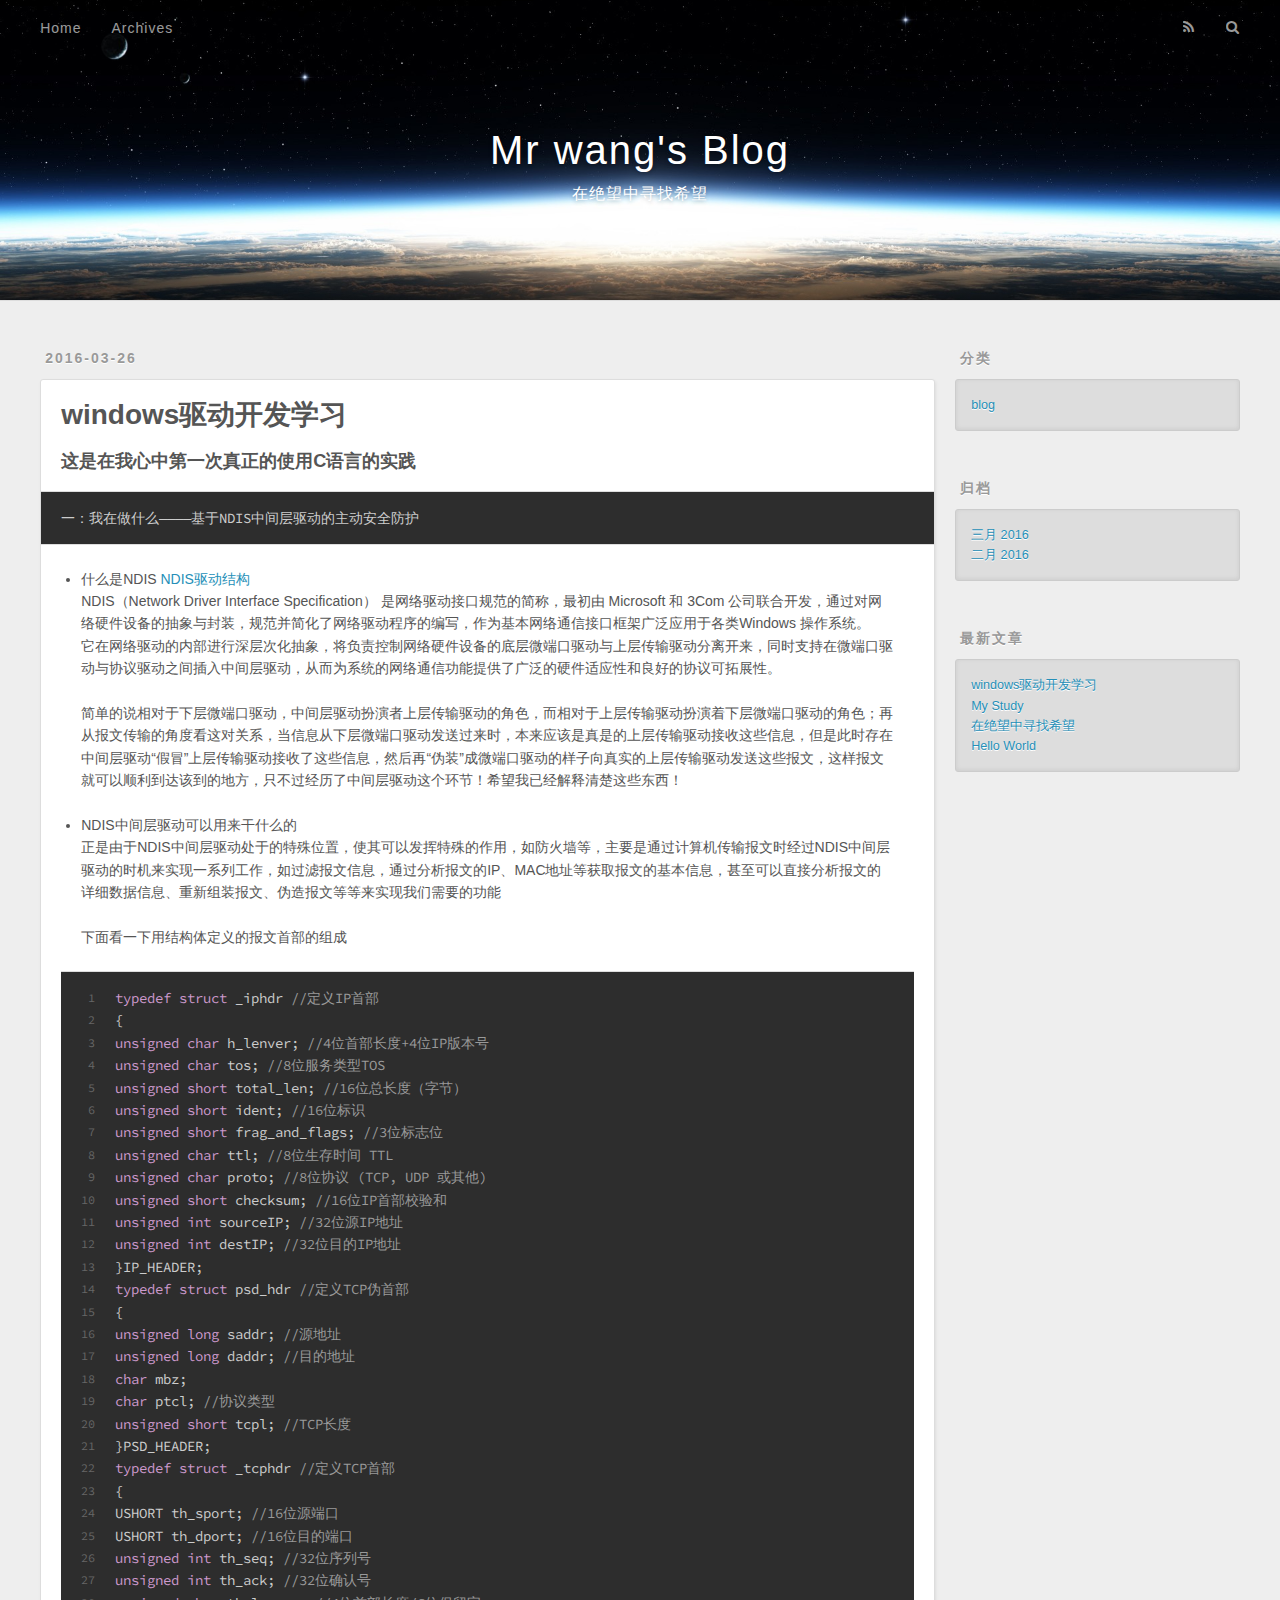
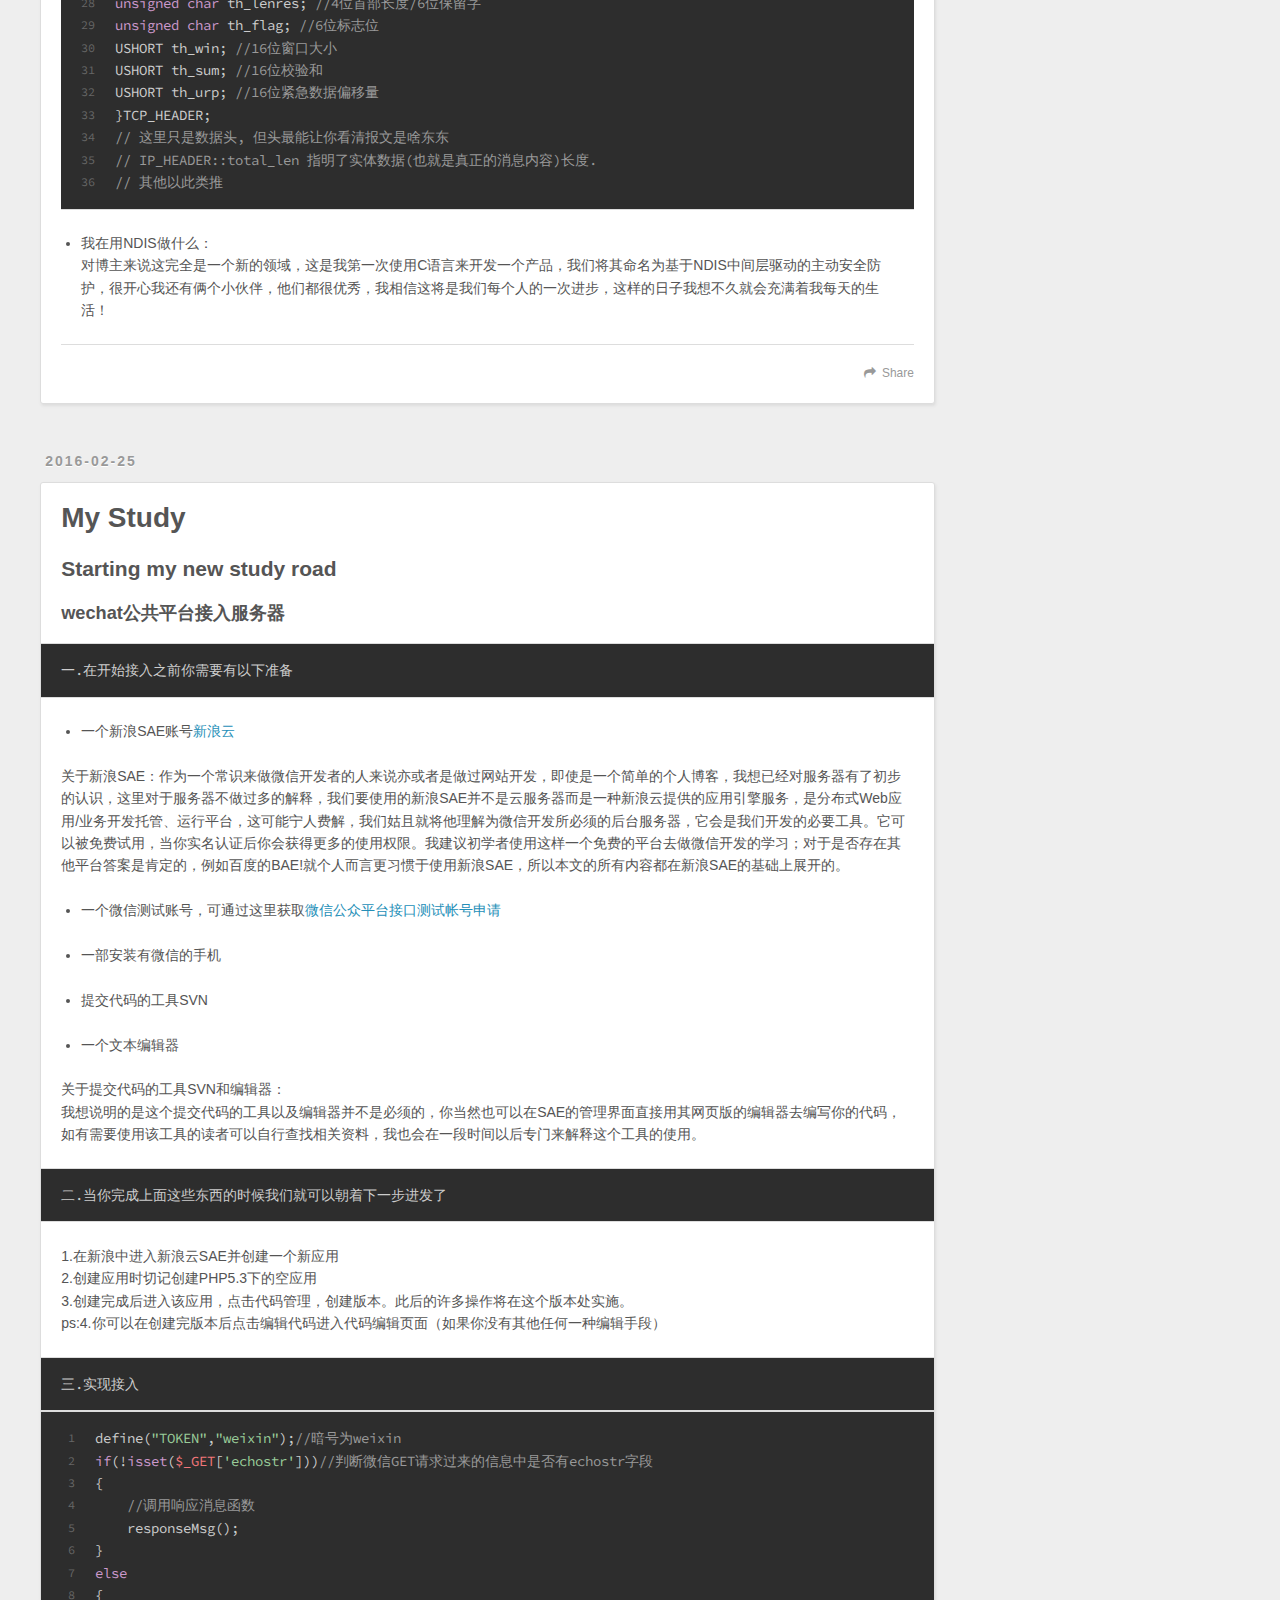
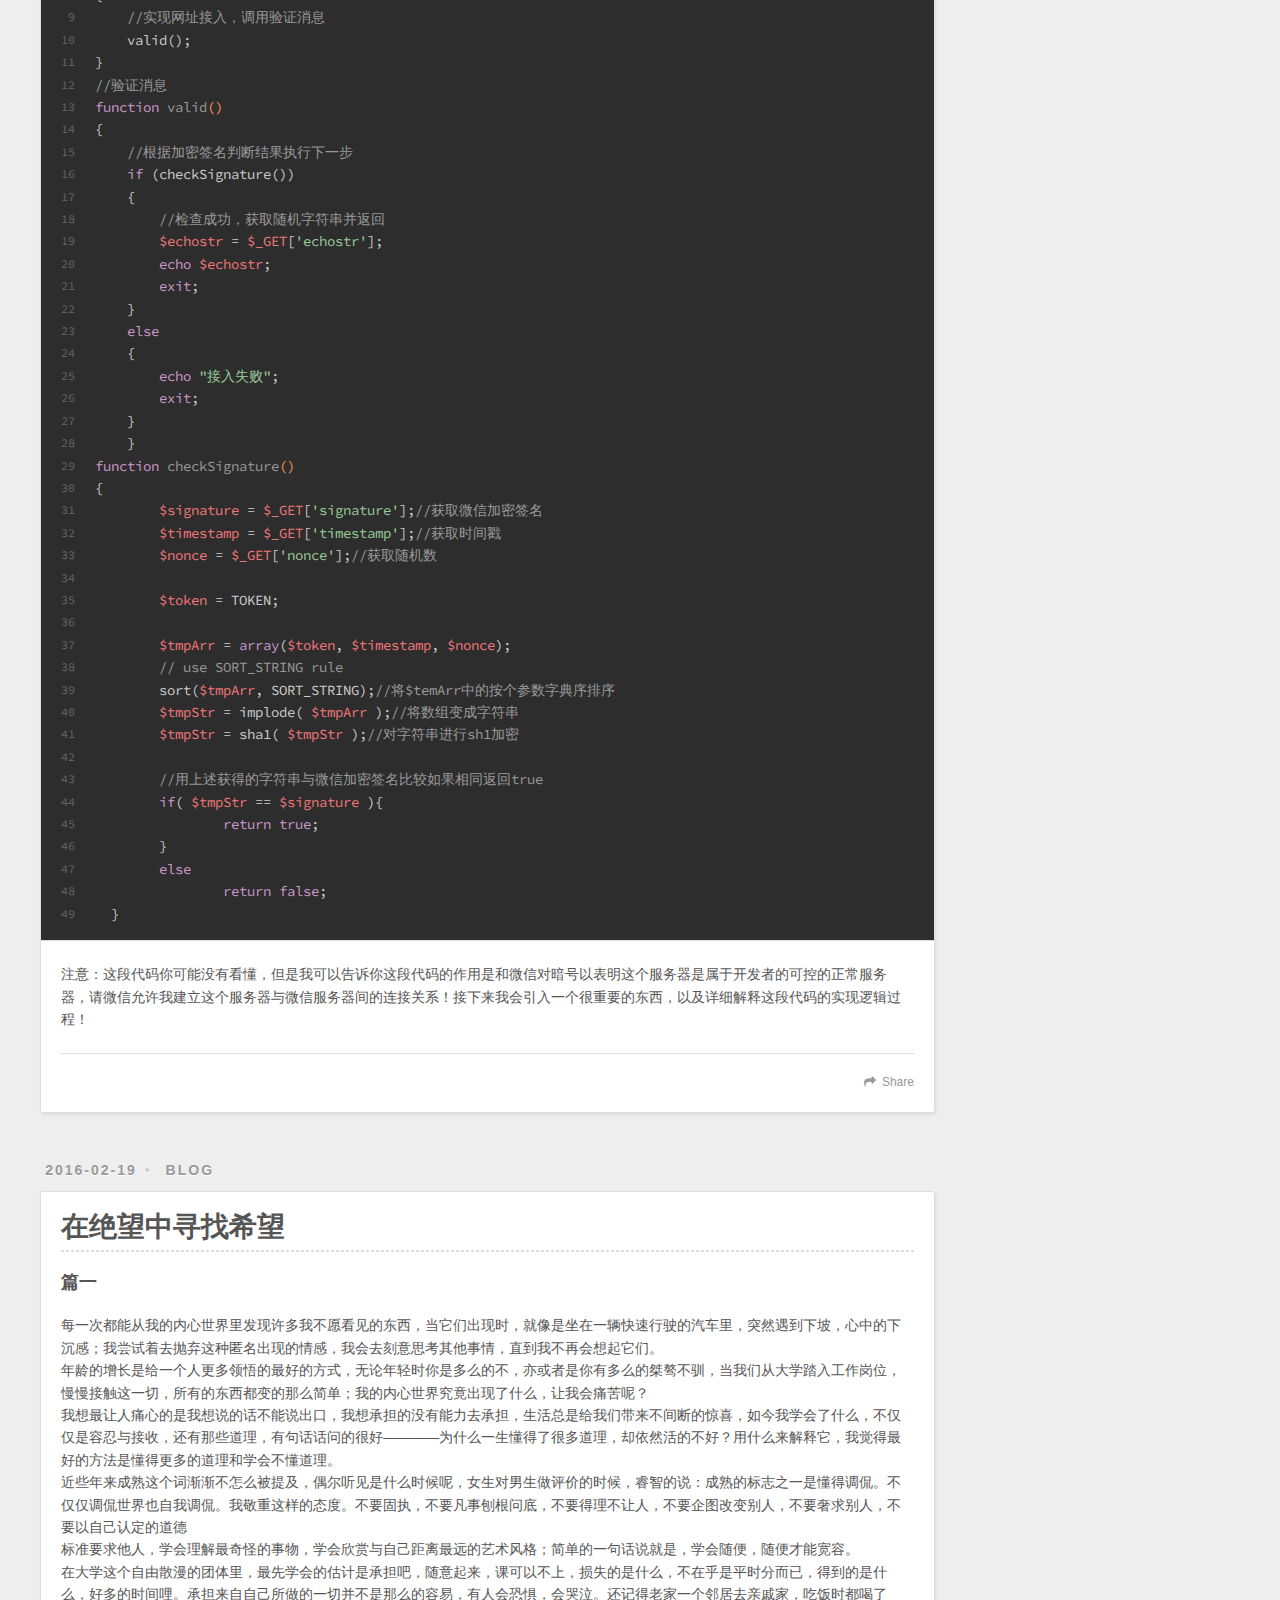
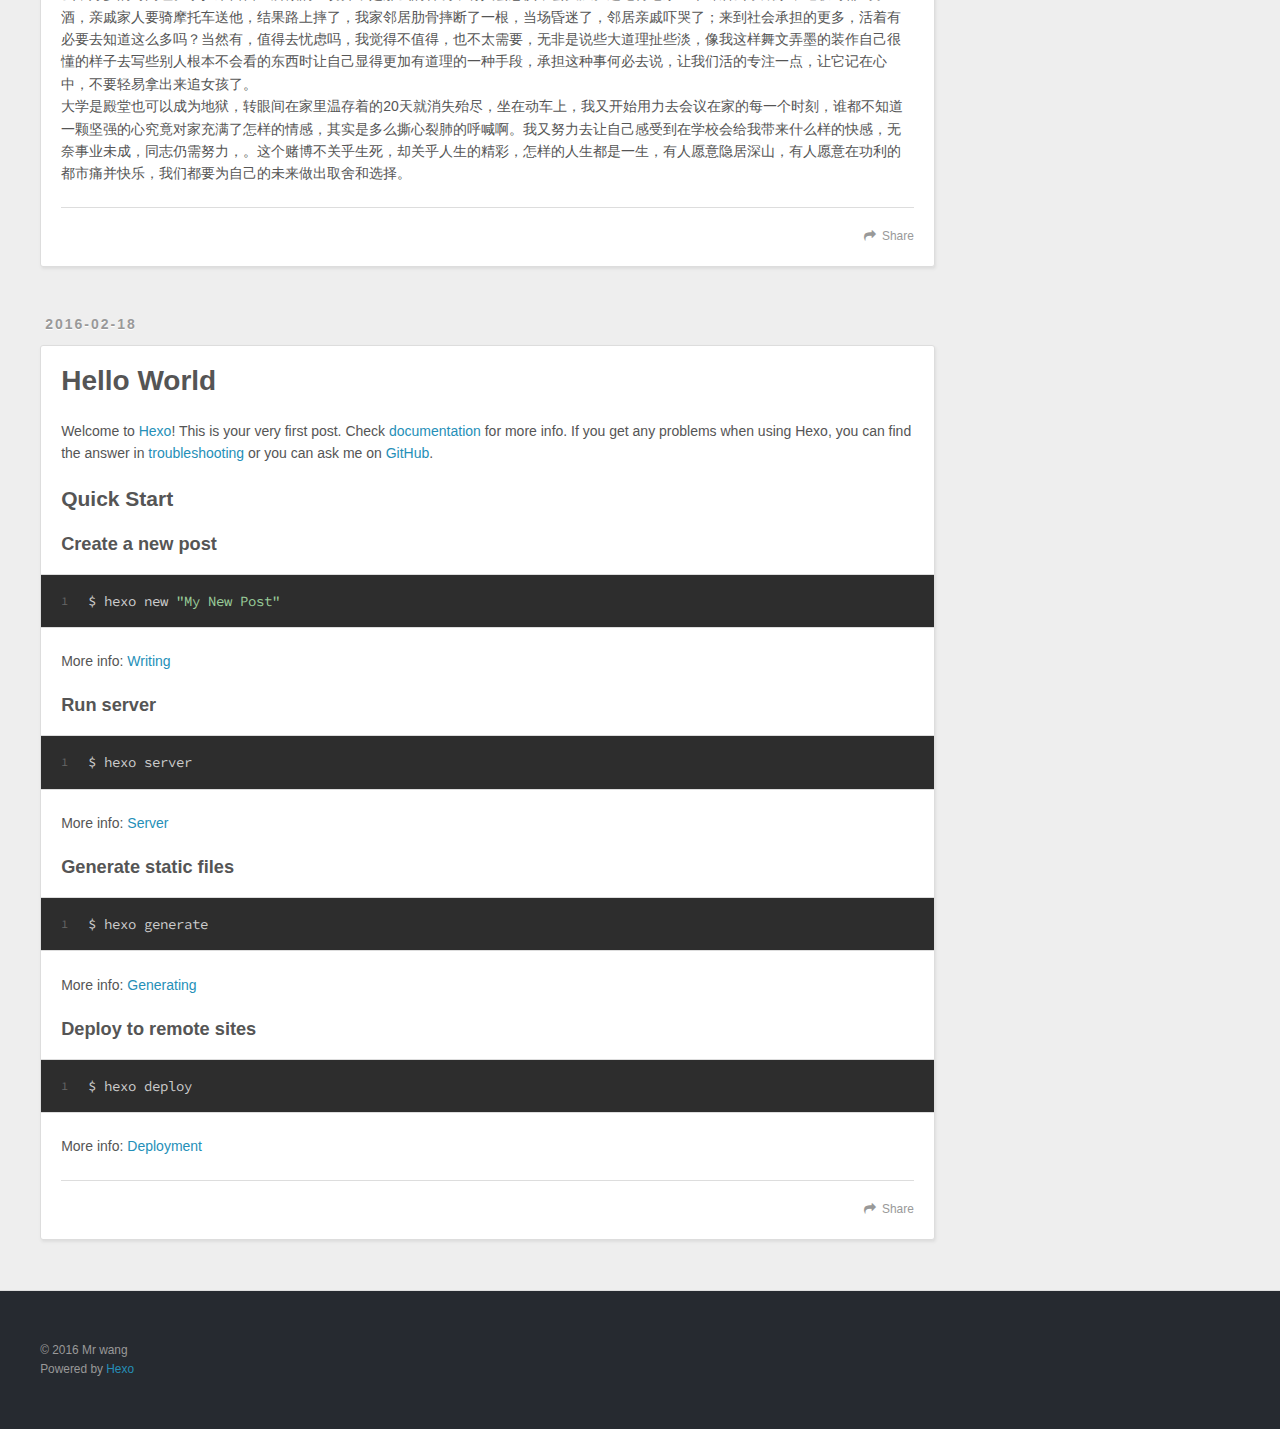
==== commit 7f84449e: "Site updated: 2016-03-27 18:32:08" ====
--- a/index.html
+++ b/index.html
@@ -95,15 +95,18 @@
 <li><p>什么是NDIS <a href="http://blog.csdn.net/haolipengzhanshen/article/details/42266125" target="_blank" rel="external">NDIS驱动结构</a><br>  NDIS（Network Driver Interface Specification） 是网络驱动接口规范的简称，最初由 Microsoft 和 3Com 公司联合开发，通过对网络硬件设备的抽象与封装，规范并简化了网络驱动程序的编写，作为基本网络通信接口框架广泛应用于各类Windows 操作系统。<br>  它在网络驱动的内部进行深层次化抽象，将负责控制网络硬件设备的底层微端口驱动与上层传输驱动分离开来，同时支持在微端口驱动与协议驱动之间插入中间层驱动，从而为系统的网络通信功能提供了广泛的硬件适应性和良好的协议可拓展性。<br>  <img src="http://www.qiandipy.wang/NDISpic.png" alt=""></p>
 <p>  简单的说相对于下层微端口驱动，中间层驱动扮演者上层传输驱动的角色，而相对于上层传输驱动扮演着下层微端口驱动的角色；再从报文传输的角度看这对关系，当信息从下层微端口驱动发送过来时，本来应该是真是的上层传输驱动接收这些信息，但是此时存在中间层驱动“假冒”上层传输驱动接收了这些信息，然后再“伪装”成微端口驱动的样子向真实的上层传输驱动发送这些报文，这样报文就可以顺利到达该到的地方，只不过经历了中间层驱动这个环节！希望我已经解释清楚这些东西！</p>
 </li>
-<li><p>NDIS中间层驱动可以用来干什么的<br>  -正是由于NDIS中间层驱动处于的特殊位置，使其可以发挥特殊的作用，如防火墙等，主要是通过计算机传输报文时经过NDIS中间层驱动的时机来实现一系列工作，如过滤报文信息，通过分析报文的IP、MAC地址等获取报文的基本信息，甚至可以直接分析报文的详细数据信息、重新组装报文、伪造报文等等来实现我们需要的功能<br>  下面看一下用结构体定义的报文首部的组成</p>
+<li><p>NDIS中间层驱动可以用来干什么的<br>  正是由于NDIS中间层驱动处于的特殊位置，使其可以发挥特殊的作用，如防火墙等，主要是通过计算机传输报文时经过NDIS中间层驱动的时机来实现一系列工作，如过滤报文信息，通过分析报文的IP、MAC地址等获取报文的基本信息，甚至可以直接分析报文的详细数据信息、重新组装报文、伪造报文等等来实现我们需要的功能</p>
+<p>  下面看一下用结构体定义的报文首部的组成</p>
   <figure class="highlight c"><table><tr><td class="gutter"><pre><span class="line">1</span><br><span class="line">2</span><br><span class="line">3</span><br><span class="line">4</span><br><span class="line">5</span><br><span class="line">6</span><br><span class="line">7</span><br><span class="line">8</span><br><span class="line">9</span><br><span class="line">10</span><br><span class="line">11</span><br><span class="line">12</span><br><span class="line">13</span><br><span class="line">14</span><br><span class="line">15</span><br><span class="line">16</span><br><span class="line">17</span><br><span class="line">18</span><br><span class="line">19</span><br><span class="line">20</span><br><span class="line">21</span><br><span class="line">22</span><br><span class="line">23</span><br><span class="line">24</span><br><span class="line">25</span><br><span class="line">26</span><br><span class="line">27</span><br><span class="line">28</span><br><span class="line">29</span><br><span class="line">30</span><br><span class="line">31</span><br><span class="line">32</span><br><span class="line">33</span><br><span class="line">34</span><br><span class="line">35</span><br><span class="line">36</span><br></pre></td><td class="code"><pre><span class="line"><span class="keyword">typedef</span> <span class="keyword">struct</span> _iphdr <span class="comment">//定义IP首部</span></span><br><span class="line">&#123;</span><br><span class="line"><span class="keyword">unsigned</span> <span class="keyword">char</span> h_lenver; <span class="comment">//4位首部长度+4位IP版本号</span></span><br><span class="line"><span class="keyword">unsigned</span> <span class="keyword">char</span> tos; <span class="comment">//8位服务类型TOS</span></span><br><span class="line"><span class="keyword">unsigned</span> <span class="keyword">short</span> total_len; <span class="comment">//16位总长度（字节）</span></span><br><span class="line"><span class="keyword">unsigned</span> <span class="keyword">short</span> ident; <span class="comment">//16位标识</span></span><br><span class="line"><span class="keyword">unsigned</span> <span class="keyword">short</span> frag_and_flags; <span class="comment">//3位标志位</span></span><br><span class="line"><span class="keyword">unsigned</span> <span class="keyword">char</span> ttl; <span class="comment">//8位生存时间 TTL</span></span><br><span class="line"><span class="keyword">unsigned</span> <span class="keyword">char</span> proto; <span class="comment">//8位协议 (TCP, UDP 或其他)</span></span><br><span class="line"><span class="keyword">unsigned</span> <span class="keyword">short</span> checksum; <span class="comment">//16位IP首部校验和</span></span><br><span class="line"><span class="keyword">unsigned</span> <span class="keyword">int</span> sourceIP; <span class="comment">//32位源IP地址</span></span><br><span class="line"><span class="keyword">unsigned</span> <span class="keyword">int</span> destIP; <span class="comment">//32位目的IP地址</span></span><br><span class="line">&#125;IP_HEADER;</span><br><span class="line"><span class="keyword">typedef</span> <span class="keyword">struct</span> psd_hdr <span class="comment">//定义TCP伪首部</span></span><br><span class="line">&#123;</span><br><span class="line"><span class="keyword">unsigned</span> <span class="keyword">long</span> saddr; <span class="comment">//源地址</span></span><br><span class="line"><span class="keyword">unsigned</span> <span class="keyword">long</span> daddr; <span class="comment">//目的地址</span></span><br><span class="line"><span class="keyword">char</span> mbz;</span><br><span class="line"><span class="keyword">char</span> ptcl; <span class="comment">//协议类型</span></span><br><span class="line"><span class="keyword">unsigned</span> <span class="keyword">short</span> tcpl; <span class="comment">//TCP长度</span></span><br><span class="line">&#125;PSD_HEADER;</span><br><span class="line"><span class="keyword">typedef</span> <span class="keyword">struct</span> _tcphdr <span class="comment">//定义TCP首部</span></span><br><span class="line">&#123;</span><br><span class="line">USHORT th_sport; <span class="comment">//16位源端口</span></span><br><span class="line">USHORT th_dport; <span class="comment">//16位目的端口</span></span><br><span class="line"><span class="keyword">unsigned</span> <span class="keyword">int</span> th_seq; <span class="comment">//32位序列号</span></span><br><span class="line"><span class="keyword">unsigned</span> <span class="keyword">int</span> th_ack; <span class="comment">//32位确认号</span></span><br><span class="line"><span class="keyword">unsigned</span> <span class="keyword">char</span> th_lenres; <span class="comment">//4位首部长度/6位保留字</span></span><br><span class="line"><span class="keyword">unsigned</span> <span class="keyword">char</span> th_flag; <span class="comment">//6位标志位</span></span><br><span class="line">USHORT th_win; <span class="comment">//16位窗口大小</span></span><br><span class="line">USHORT th_sum; <span class="comment">//16位校验和</span></span><br><span class="line">USHORT th_urp; <span class="comment">//16位紧急数据偏移量</span></span><br><span class="line">&#125;TCP_HEADER;</span><br><span class="line"><span class="comment">// 这里只是数据头, 但头最能让你看清报文是啥东东</span></span><br><span class="line"><span class="comment">// IP_HEADER::total_len 指明了实体数据(也就是真正的消息内容)长度.</span></span><br><span class="line"><span class="comment">// 其他以此类推</span></span><br></pre></td></tr></table></figure>
 </li>
+<li><p>我在用NDIS做什么：<br>  对博主来说这完全是一个新的领域，这是我第一次使用C语言来开发一个产品，我们将其命名为基于NDIS中间层驱动的主动安全防护，很开心我还有俩个小伙伴，他们都很优秀，我相信这将是我们每个人的一次进步，这样的日子我想不久就会充满着我每天的生活！</p>
+</li>
 </ul>
 
       
     </div>
     <footer class="article-footer">
-      <a data-url="http://yoursite.com/2016/03/26/windows驱动开发学习/" data-id="cimaf1itw0003hsdgaffz394a" class="article-share-link">Share</a>
+      <a data-url="http://yoursite.com/2016/03/26/windows驱动开发学习/" data-id="cimafelge0003ysdgt8jiyu2f" class="article-share-link">Share</a>
       
       
     </footer>
@@ -160,7 +163,7 @@
       
     </div>
     <footer class="article-footer">
-      <a data-url="http://yoursite.com/2016/02/25/study-like-sleep/" data-id="cimaf1iu50004hsdgbe4wnkqq" class="article-share-link">Share</a>
+      <a data-url="http://yoursite.com/2016/02/25/study-like-sleep/" data-id="cimafelge0004ysdgpae7i6b2" class="article-share-link">Share</a>
       
       
     </footer>
@@ -202,7 +205,7 @@
       
     </div>
     <footer class="article-footer">
-      <a data-url="http://yoursite.com/2016/02/19/在绝望中寻找希望/" data-id="cimaf1iqz0000hsdgr37nb901" class="article-share-link">Share</a>
+      <a data-url="http://yoursite.com/2016/02/19/在绝望中寻找希望/" data-id="cimafeleo0000ysdgnynpam58" class="article-share-link">Share</a>
       
       
     </footer>
@@ -247,7 +250,7 @@
       
     </div>
     <footer class="article-footer">
-      <a data-url="http://yoursite.com/2016/02/18/hello-world/" data-id="cimaf1iue0005hsdgseuj04ax" class="article-share-link">Share</a>
+      <a data-url="http://yoursite.com/2016/02/18/hello-world/" data-id="cimafelgu0005ysdgohgrvs7j" class="article-share-link">Share</a>
       
       
     </footer>
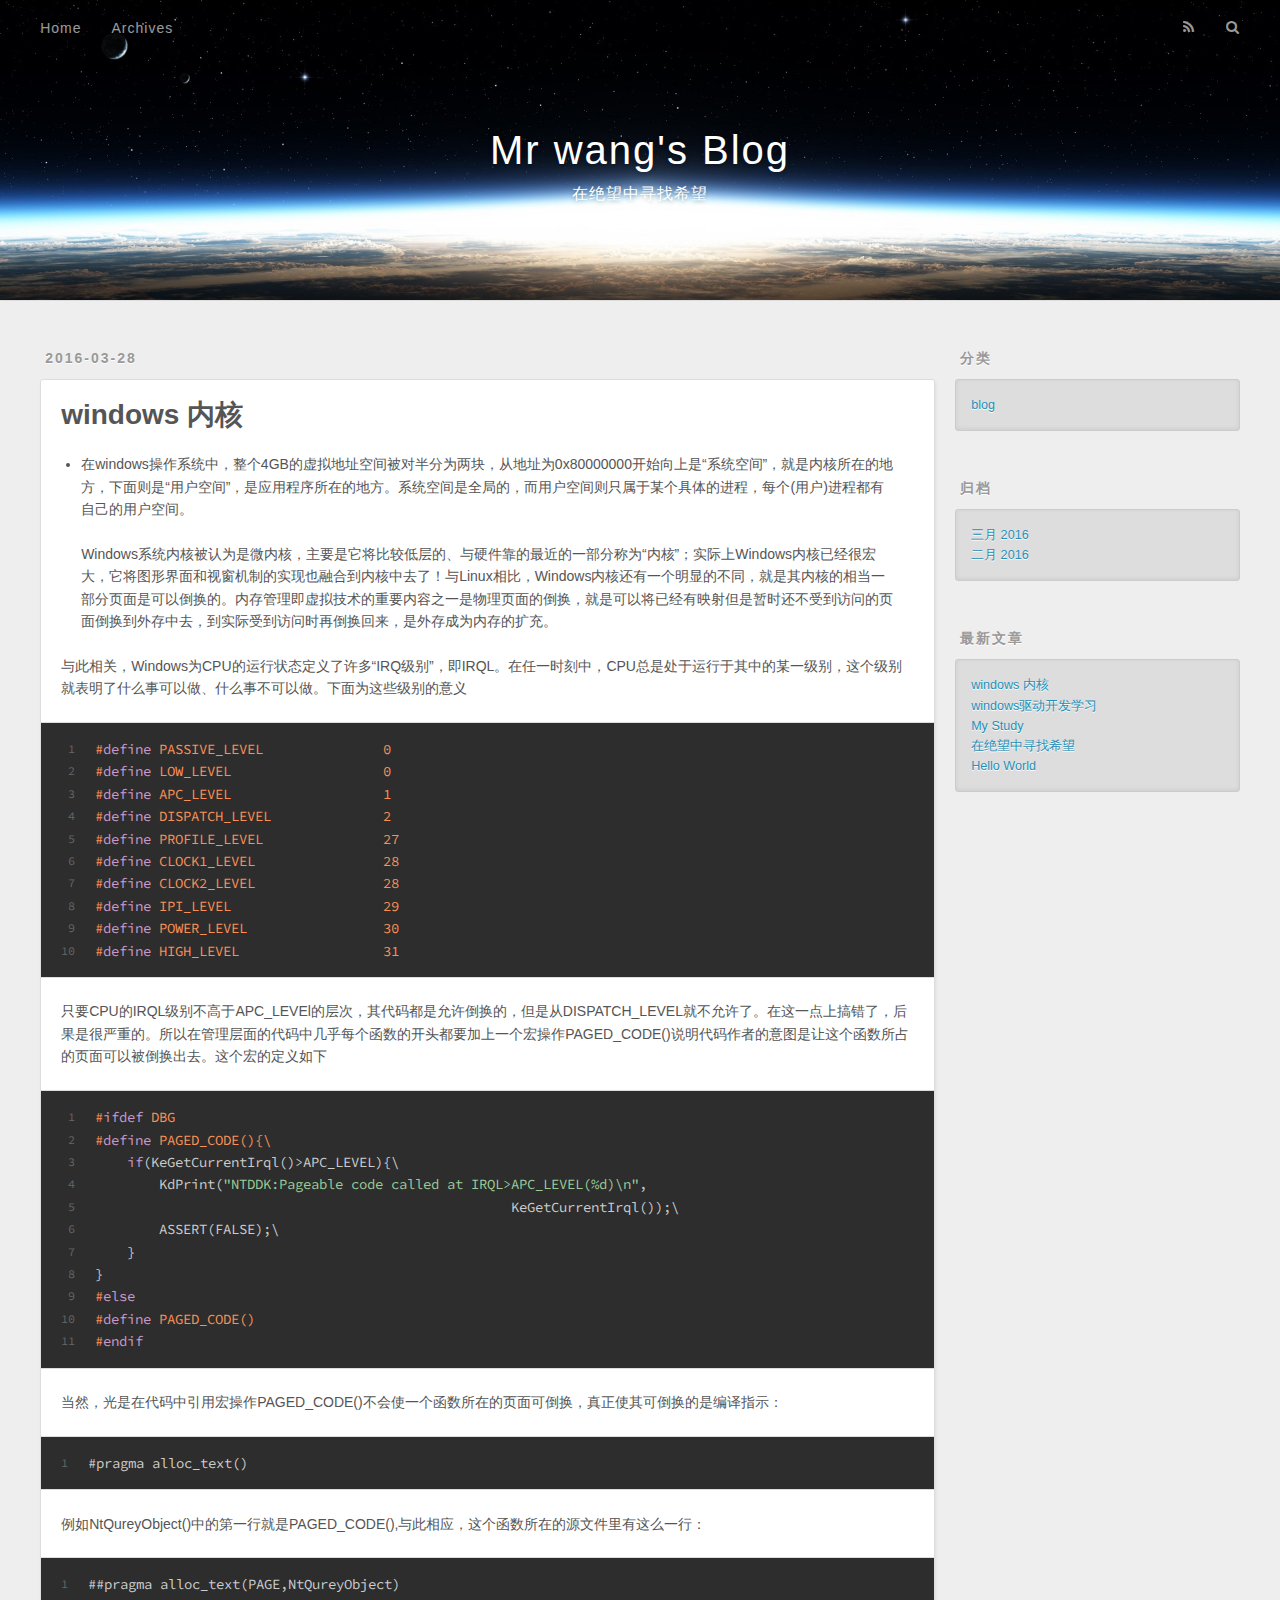
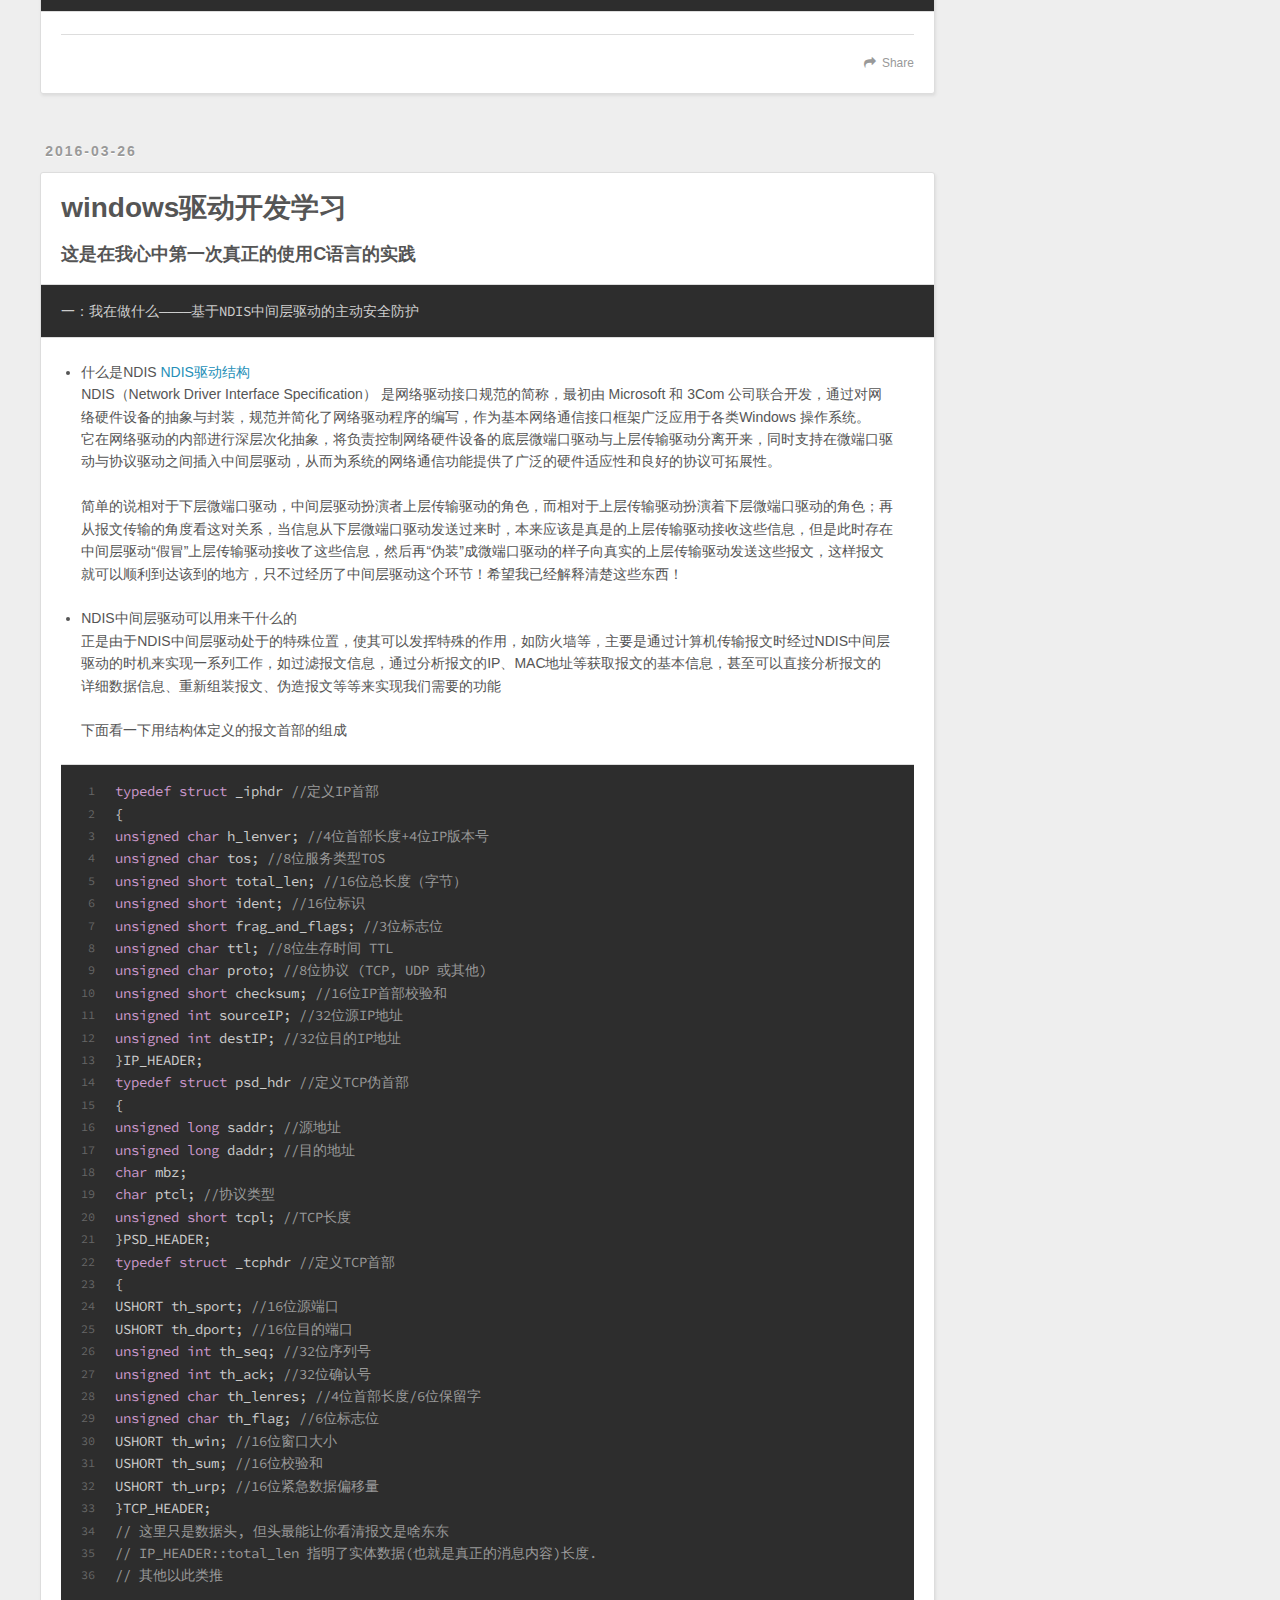
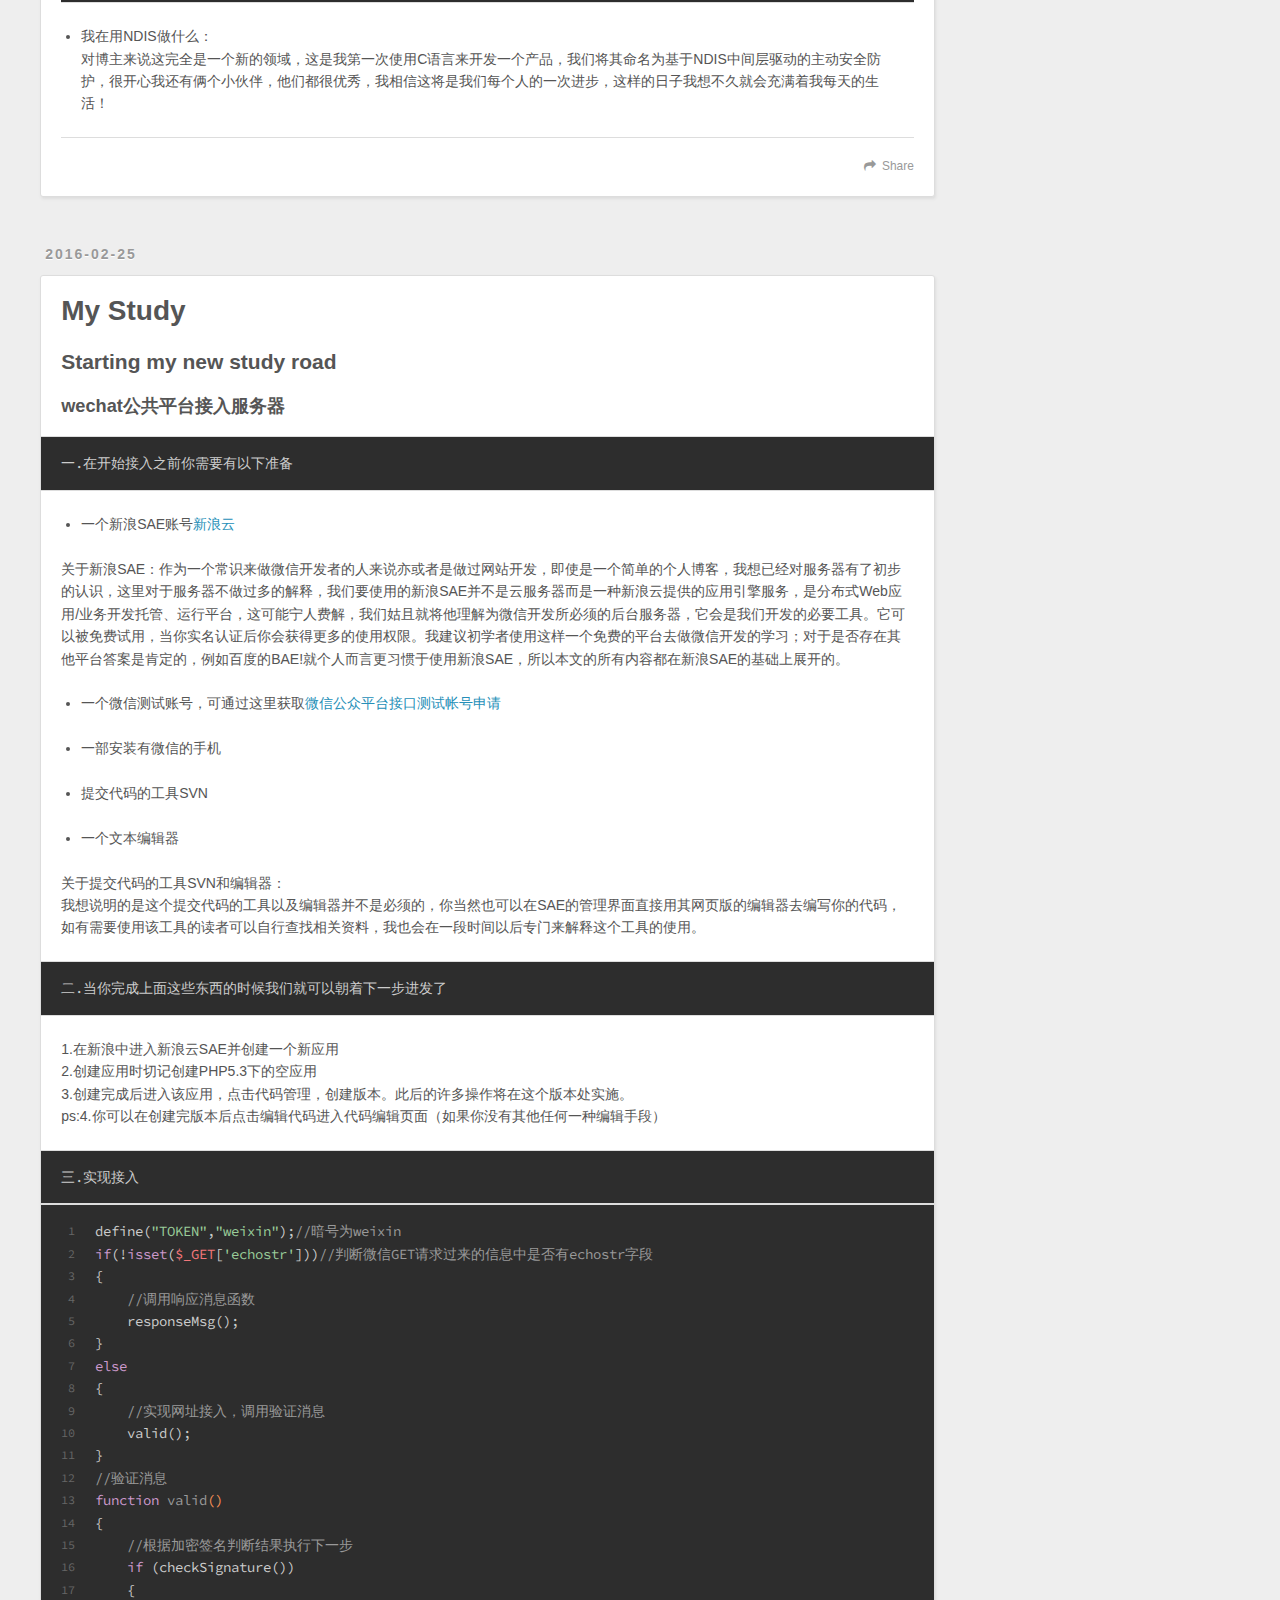
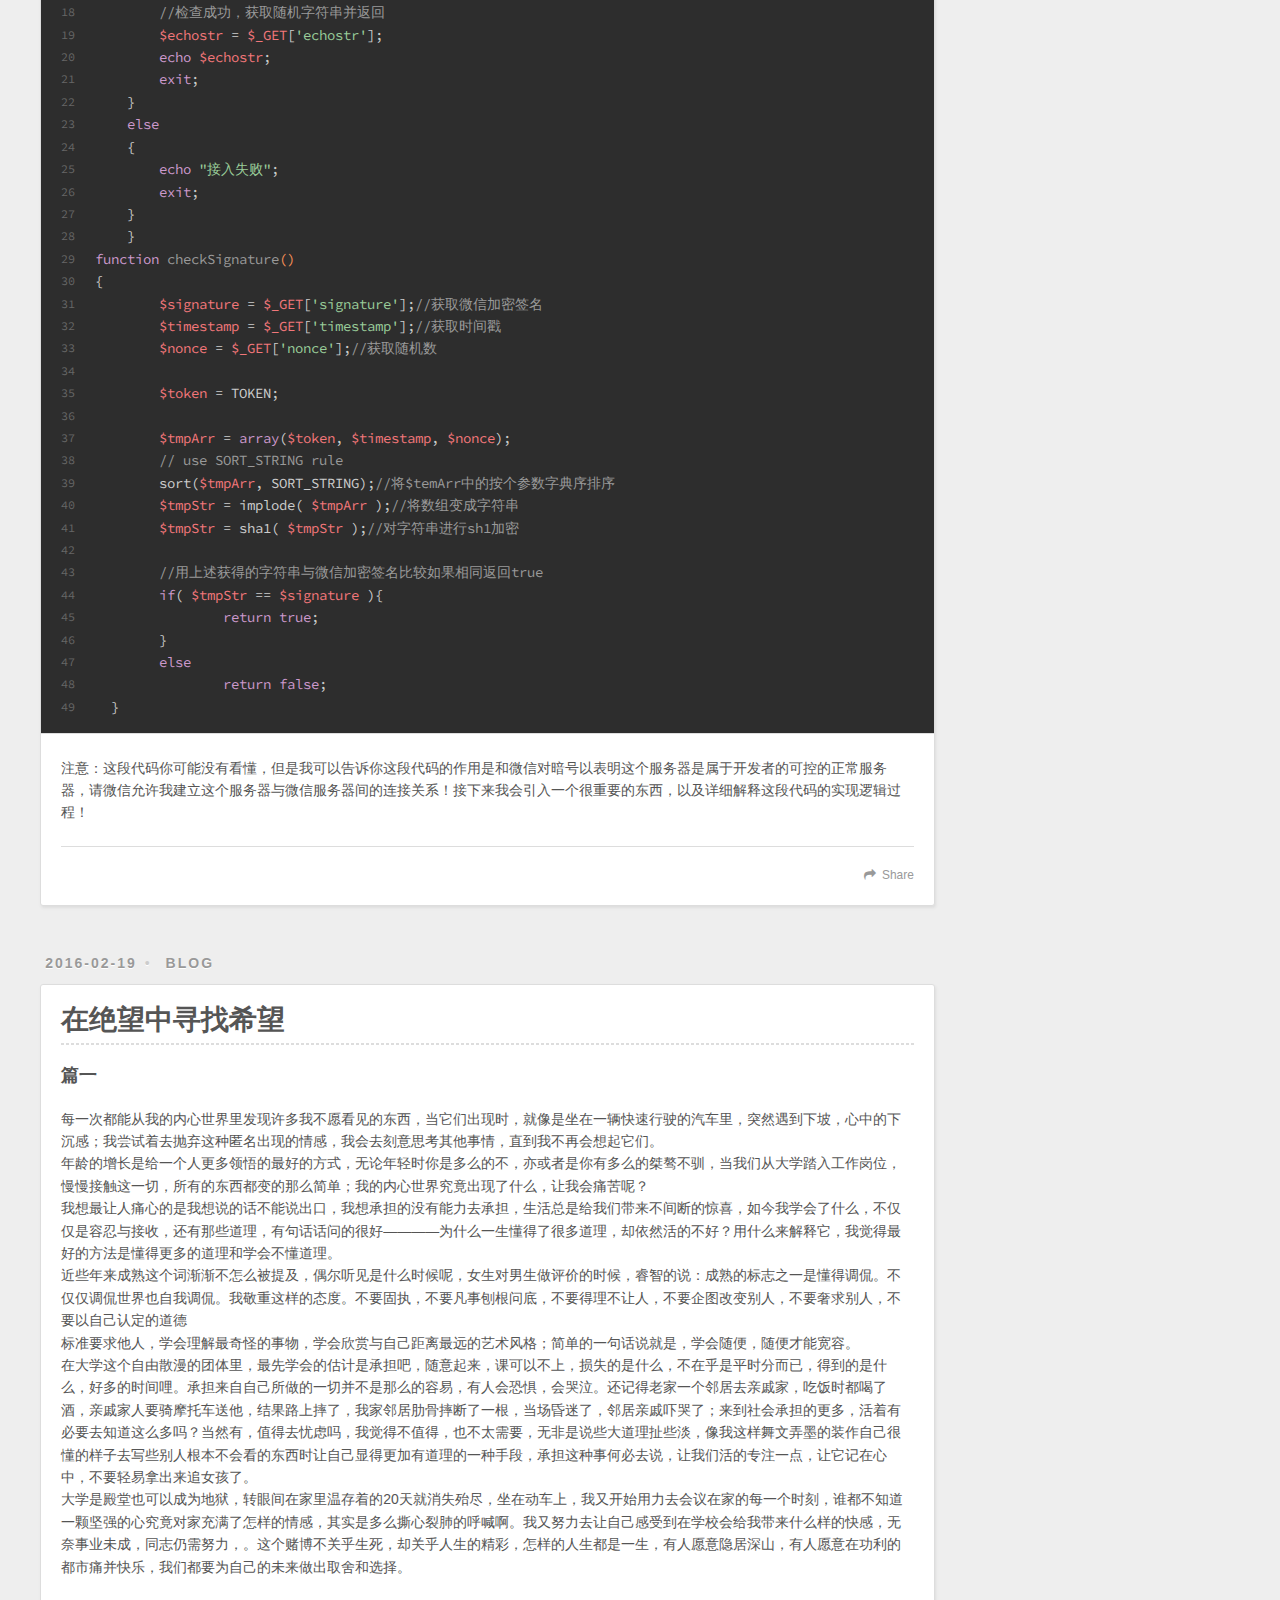
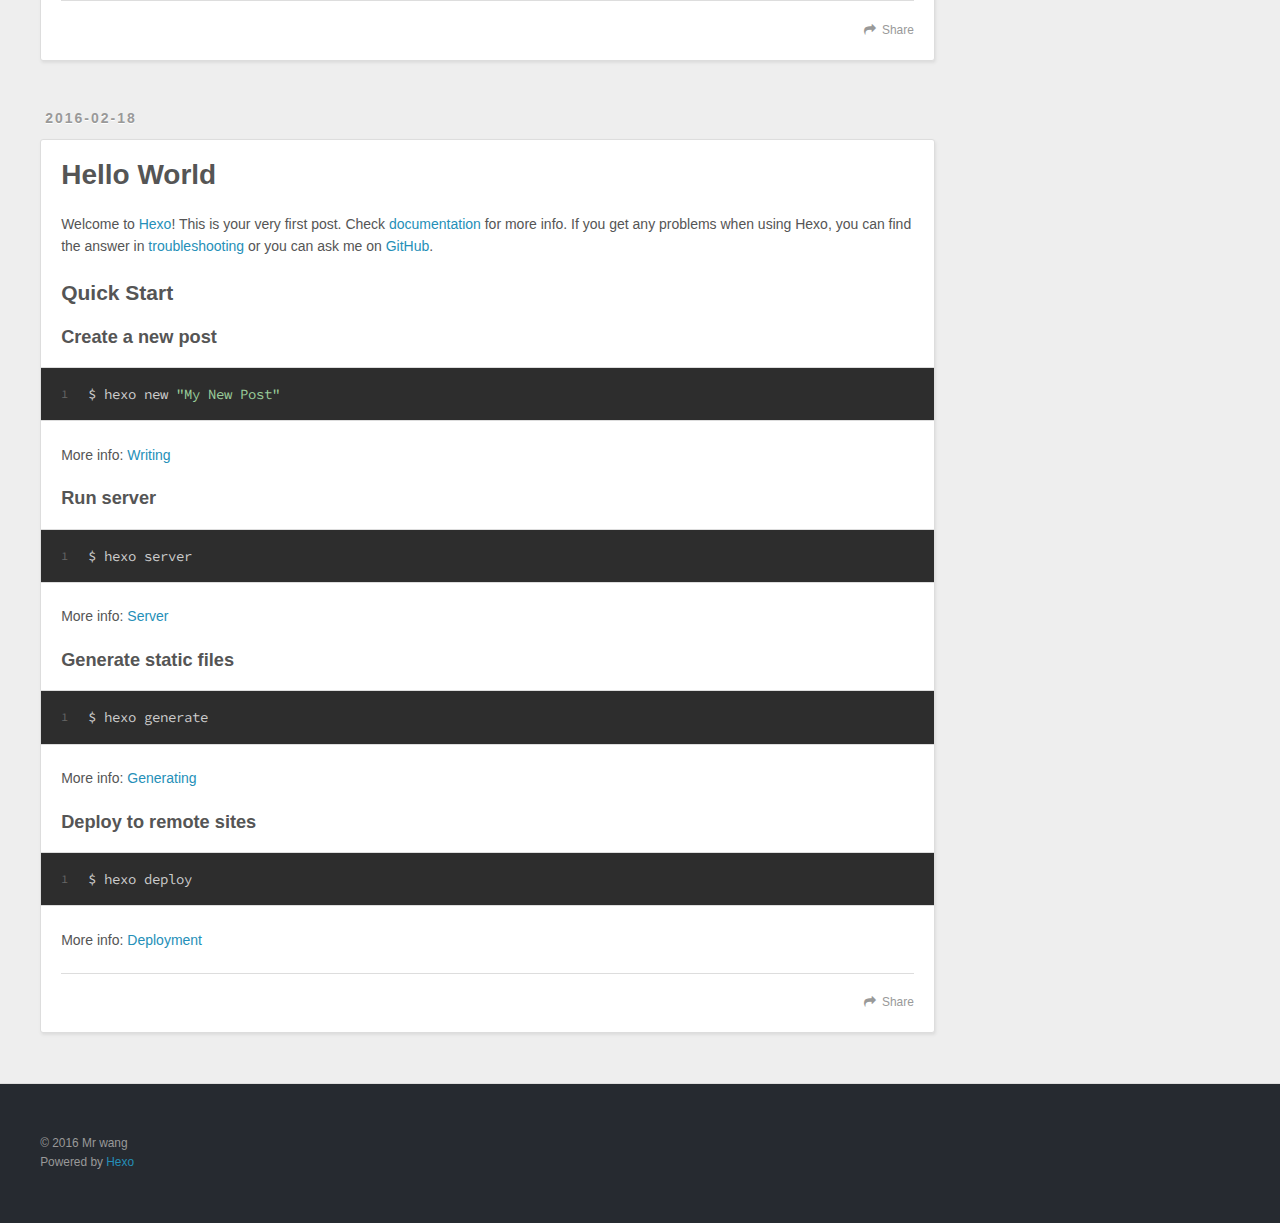
==== commit ec0579df: "Site updated: 2016-03-28 23:09:15" ====
--- a/index.html
+++ b/index.html
@@ -68,6 +68,50 @@
       <div class="outer">
         <section id="main">
   
+    <article id="post-windows-内核" class="article article-type-post" itemscope itemprop="blogPost">
+  <div class="article-meta">
+    <a href="/2016/03/28/windows-内核/" class="article-date">
+  <time datetime="2016-03-28T15:02:15.000Z" itemprop="datePublished">2016-03-28</time>
+</a>
+    
+  </div>
+  <div class="article-inner">
+    
+    
+      <header class="article-header">
+        
+  
+    <h1 itemprop="name">
+      <a class="article-title" href="/2016/03/28/windows-内核/">windows 内核</a>
+    </h1>
+  
+
+      </header>
+    
+    <div class="article-entry" itemprop="articleBody">
+      
+        <ul>
+<li>在windows操作系统中，整个4GB的虚拟地址空间被对半分为两块，从地址为0x80000000开始向上是“系统空间”，就是内核所在的地方，下面则是“用户空间”，是应用程序所在的地方。系统空间是全局的，而用户空间则只属于某个具体的进程，每个(用户)进程都有自己的用户空间。<br><img src="http://www.qiandipy.wang/windows_structure.png" alt=""><br>Windows系统内核被认为是微内核，主要是它将比较低层的、与硬件靠的最近的一部分称为“内核”；实际上Windows内核已经很宏大，它将图形界面和视窗机制的实现也融合到内核中去了！与Linux相比，Windows内核还有一个明显的不同，就是其内核的相当一部分页面是可以倒换的。内存管理即虚拟技术的重要内容之一是物理页面的倒换，就是可以将已经有映射但是暂时还不受到访问的页面倒换到外存中去，到实际受到访问时再倒换回来，是外存成为内存的扩充。</li>
+</ul>
+<p>与此相关，Windows为CPU的运行状态定义了许多“IRQ级别”，即IRQL。在任一时刻中，CPU总是处于运行于其中的某一级别，这个级别就表明了什么事可以做、什么事不可以做。下面为这些级别的意义<br><figure class="highlight c"><table><tr><td class="gutter"><pre><span class="line">1</span><br><span class="line">2</span><br><span class="line">3</span><br><span class="line">4</span><br><span class="line">5</span><br><span class="line">6</span><br><span class="line">7</span><br><span class="line">8</span><br><span class="line">9</span><br><span class="line">10</span><br></pre></td><td class="code"><pre><span class="line"><span class="preprocessor">#<span class="keyword">define</span> PASSIVE_LEVEL               <span class="number">0</span></span></span><br><span class="line"><span class="preprocessor">#<span class="keyword">define</span> LOW_LEVEL                   <span class="number">0</span></span></span><br><span class="line"><span class="preprocessor">#<span class="keyword">define</span> APC_LEVEL                   <span class="number">1</span></span></span><br><span class="line"><span class="preprocessor">#<span class="keyword">define</span> DISPATCH_LEVEL              <span class="number">2</span></span></span><br><span class="line"><span class="preprocessor">#<span class="keyword">define</span> PROFILE_LEVEL               <span class="number">27</span></span></span><br><span class="line"><span class="preprocessor">#<span class="keyword">define</span> CLOCK1_LEVEL                <span class="number">28</span></span></span><br><span class="line"><span class="preprocessor">#<span class="keyword">define</span> CLOCK2_LEVEL                <span class="number">28</span></span></span><br><span class="line"><span class="preprocessor">#<span class="keyword">define</span> IPI_LEVEL                   <span class="number">29</span></span></span><br><span class="line"><span class="preprocessor">#<span class="keyword">define</span> POWER_LEVEL                 <span class="number">30</span></span></span><br><span class="line"><span class="preprocessor">#<span class="keyword">define</span> HIGH_LEVEL                  <span class="number">31</span></span></span><br></pre></td></tr></table></figure></p>
+<p>只要CPU的IRQL级别不高于APC_LEVEl的层次，其代码都是允许倒换的，但是从DISPATCH_LEVEL就不允许了。在这一点上搞错了，后果是很严重的。所以在管理层面的代码中几乎每个函数的开头都要加上一个宏操作PAGED_CODE()说明代码作者的意图是让这个函数所占的页面可以被倒换出去。这个宏的定义如下</p>
+<figure class="highlight c"><table><tr><td class="gutter"><pre><span class="line">1</span><br><span class="line">2</span><br><span class="line">3</span><br><span class="line">4</span><br><span class="line">5</span><br><span class="line">6</span><br><span class="line">7</span><br><span class="line">8</span><br><span class="line">9</span><br><span class="line">10</span><br><span class="line">11</span><br></pre></td><td class="code"><pre><span class="line"><span class="preprocessor">#<span class="keyword">ifdef</span> DBG</span></span><br><span class="line"><span class="preprocessor">#<span class="keyword">define</span> PAGED_CODE()&#123;\</span><br><span class="line">    <span class="keyword">if</span>(KeGetCurrentIrql()&gt;APC_LEVEL)&#123;\</span><br><span class="line">        KdPrint(<span class="string">"NTDDK:Pageable code called at IRQL&gt;APC_LEVEL(%d)\n"</span>,</span></span><br><span class="line">                                                    KeGetCurrentIrql());\</span><br><span class="line">        ASSERT(FALSE);\</span><br><span class="line">    &#125;</span><br><span class="line">&#125;</span><br><span class="line"><span class="preprocessor">#<span class="keyword">else</span></span></span><br><span class="line"><span class="preprocessor">#<span class="keyword">define</span> PAGED_CODE()</span></span><br><span class="line"><span class="preprocessor">#<span class="keyword">endif</span></span></span><br></pre></td></tr></table></figure>
+<p>当然，光是在代码中引用宏操作PAGED_CODE()不会使一个函数所在的页面可倒换，真正使其可倒换的是编译指示：<br><figure class="highlight plain"><table><tr><td class="gutter"><pre><span class="line">1</span><br></pre></td><td class="code"><pre><span class="line">#pragma alloc_text()</span><br></pre></td></tr></table></figure></p>
+<p>例如NtQureyObject()中的第一行就是PAGED_CODE(),与此相应，这个函数所在的源文件里有这么一行：<br><figure class="highlight plain"><table><tr><td class="gutter"><pre><span class="line">1</span><br></pre></td><td class="code"><pre><span class="line">##pragma alloc_text(PAGE,NtQureyObject)</span><br></pre></td></tr></table></figure></p>
+
+      
+    </div>
+    <footer class="article-footer">
+      <a data-url="http://yoursite.com/2016/03/28/windows-内核/" data-id="cimc4qz4g0004h0dgo56n3jsu" class="article-share-link">Share</a>
+      
+      
+    </footer>
+  </div>
+  
+</article>
+
+  
+  
     <article id="post-windows驱动开发学习" class="article article-type-post" itemscope itemprop="blogPost">
   <div class="article-meta">
     <a href="/2016/03/26/windows驱动开发学习/" class="article-date">
@@ -106,7 +150,7 @@
       
     </div>
     <footer class="article-footer">
-      <a data-url="http://yoursite.com/2016/03/26/windows驱动开发学习/" data-id="cimafelge0003ysdgt8jiyu2f" class="article-share-link">Share</a>
+      <a data-url="http://yoursite.com/2016/03/26/windows驱动开发学习/" data-id="cimc4qz410003h0dg3bt2qdvz" class="article-share-link">Share</a>
       
       
     </footer>
@@ -163,7 +207,7 @@
       
     </div>
     <footer class="article-footer">
-      <a data-url="http://yoursite.com/2016/02/25/study-like-sleep/" data-id="cimafelge0004ysdgpae7i6b2" class="article-share-link">Share</a>
+      <a data-url="http://yoursite.com/2016/02/25/study-like-sleep/" data-id="cimc4qz4g0005h0dgzf49i616" class="article-share-link">Share</a>
       
       
     </footer>
@@ -205,7 +249,7 @@
       
     </div>
     <footer class="article-footer">
-      <a data-url="http://yoursite.com/2016/02/19/在绝望中寻找希望/" data-id="cimafeleo0000ysdgnynpam58" class="article-share-link">Share</a>
+      <a data-url="http://yoursite.com/2016/02/19/在绝望中寻找希望/" data-id="cimc4qz2a0000h0dggtsgpb2n" class="article-share-link">Share</a>
       
       
     </footer>
@@ -250,7 +294,7 @@
       
     </div>
     <footer class="article-footer">
-      <a data-url="http://yoursite.com/2016/02/18/hello-world/" data-id="cimafelgu0005ysdgohgrvs7j" class="article-share-link">Share</a>
+      <a data-url="http://yoursite.com/2016/02/18/hello-world/" data-id="cimc4qz4w0006h0dg6inee15x" class="article-share-link">Share</a>
       
       
     </footer>
@@ -297,6 +341,10 @@
       <ul>
         
           <li>
+            <a href="/2016/03/28/windows-内核/">windows 内核</a>
+          </li>
+        
+          <li>
             <a href="/2016/03/26/windows驱动开发学习/">windows驱动开发学习</a>
           </li>
         
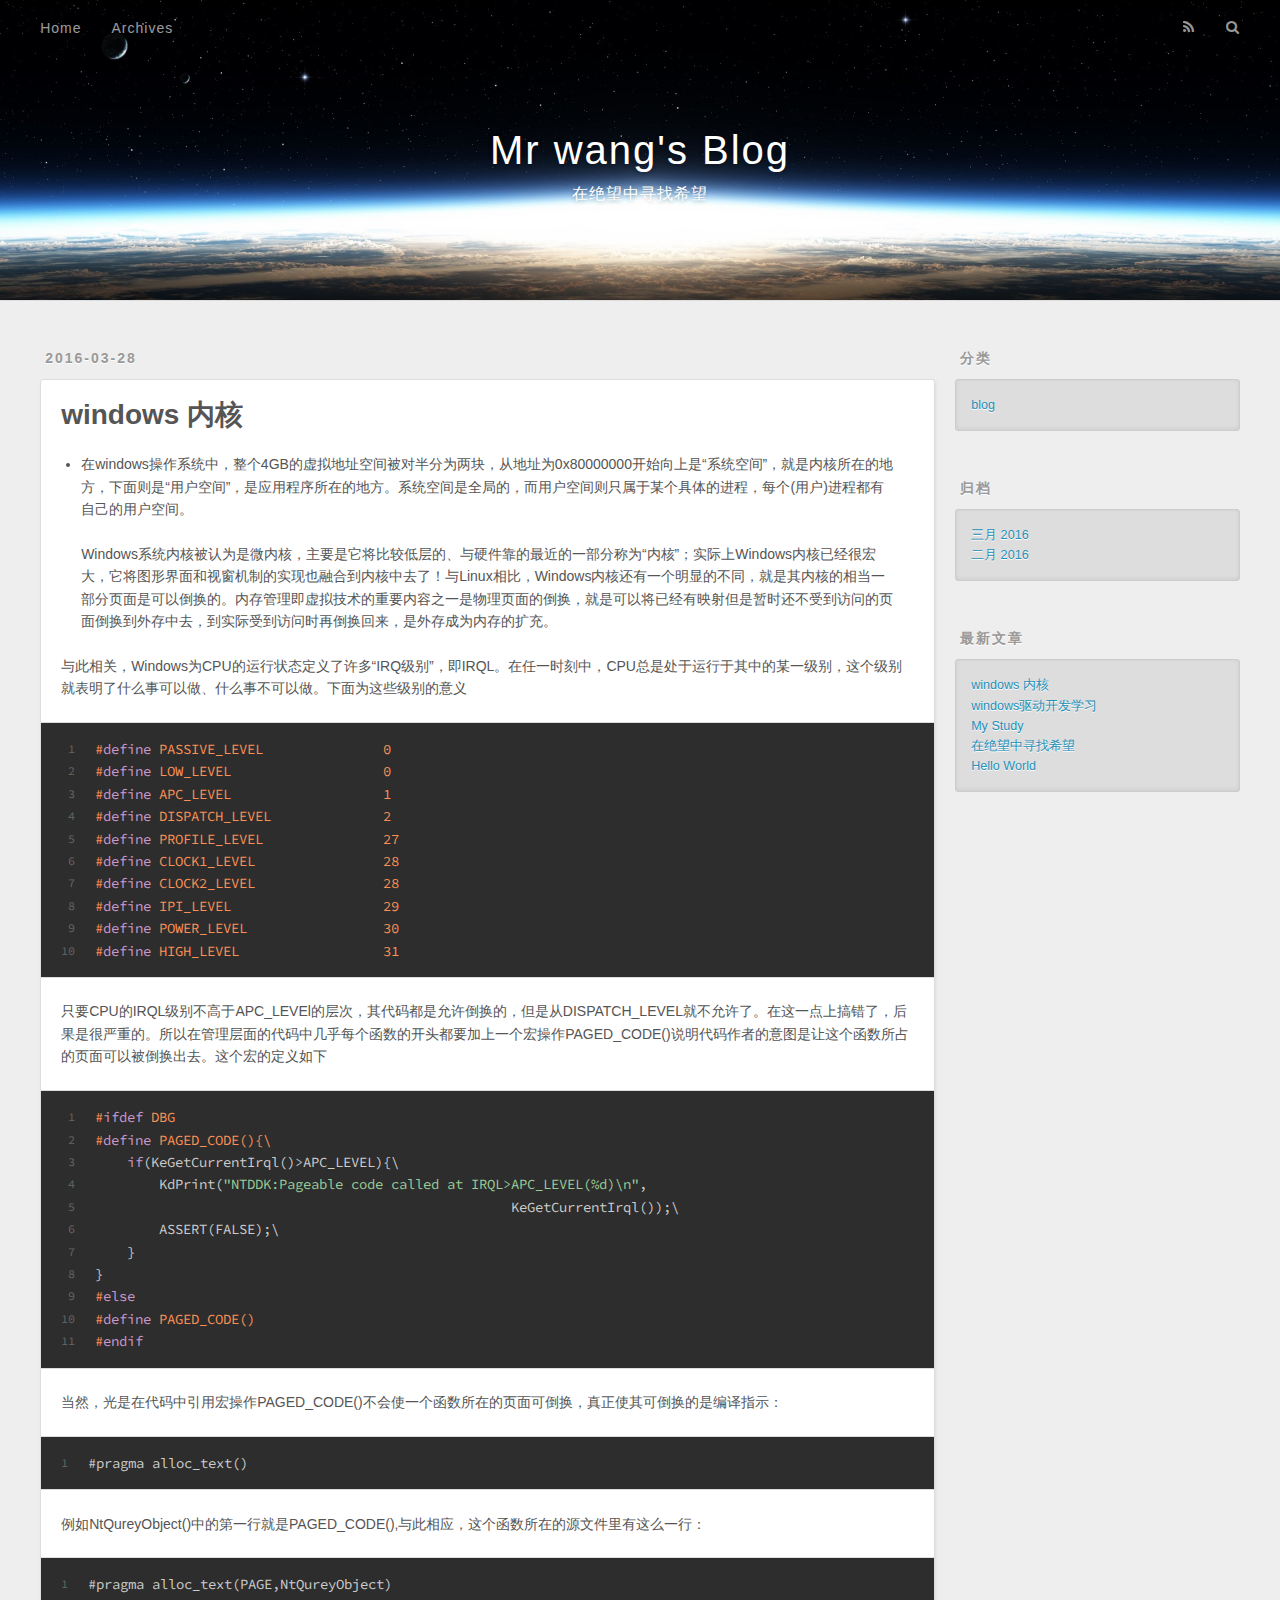
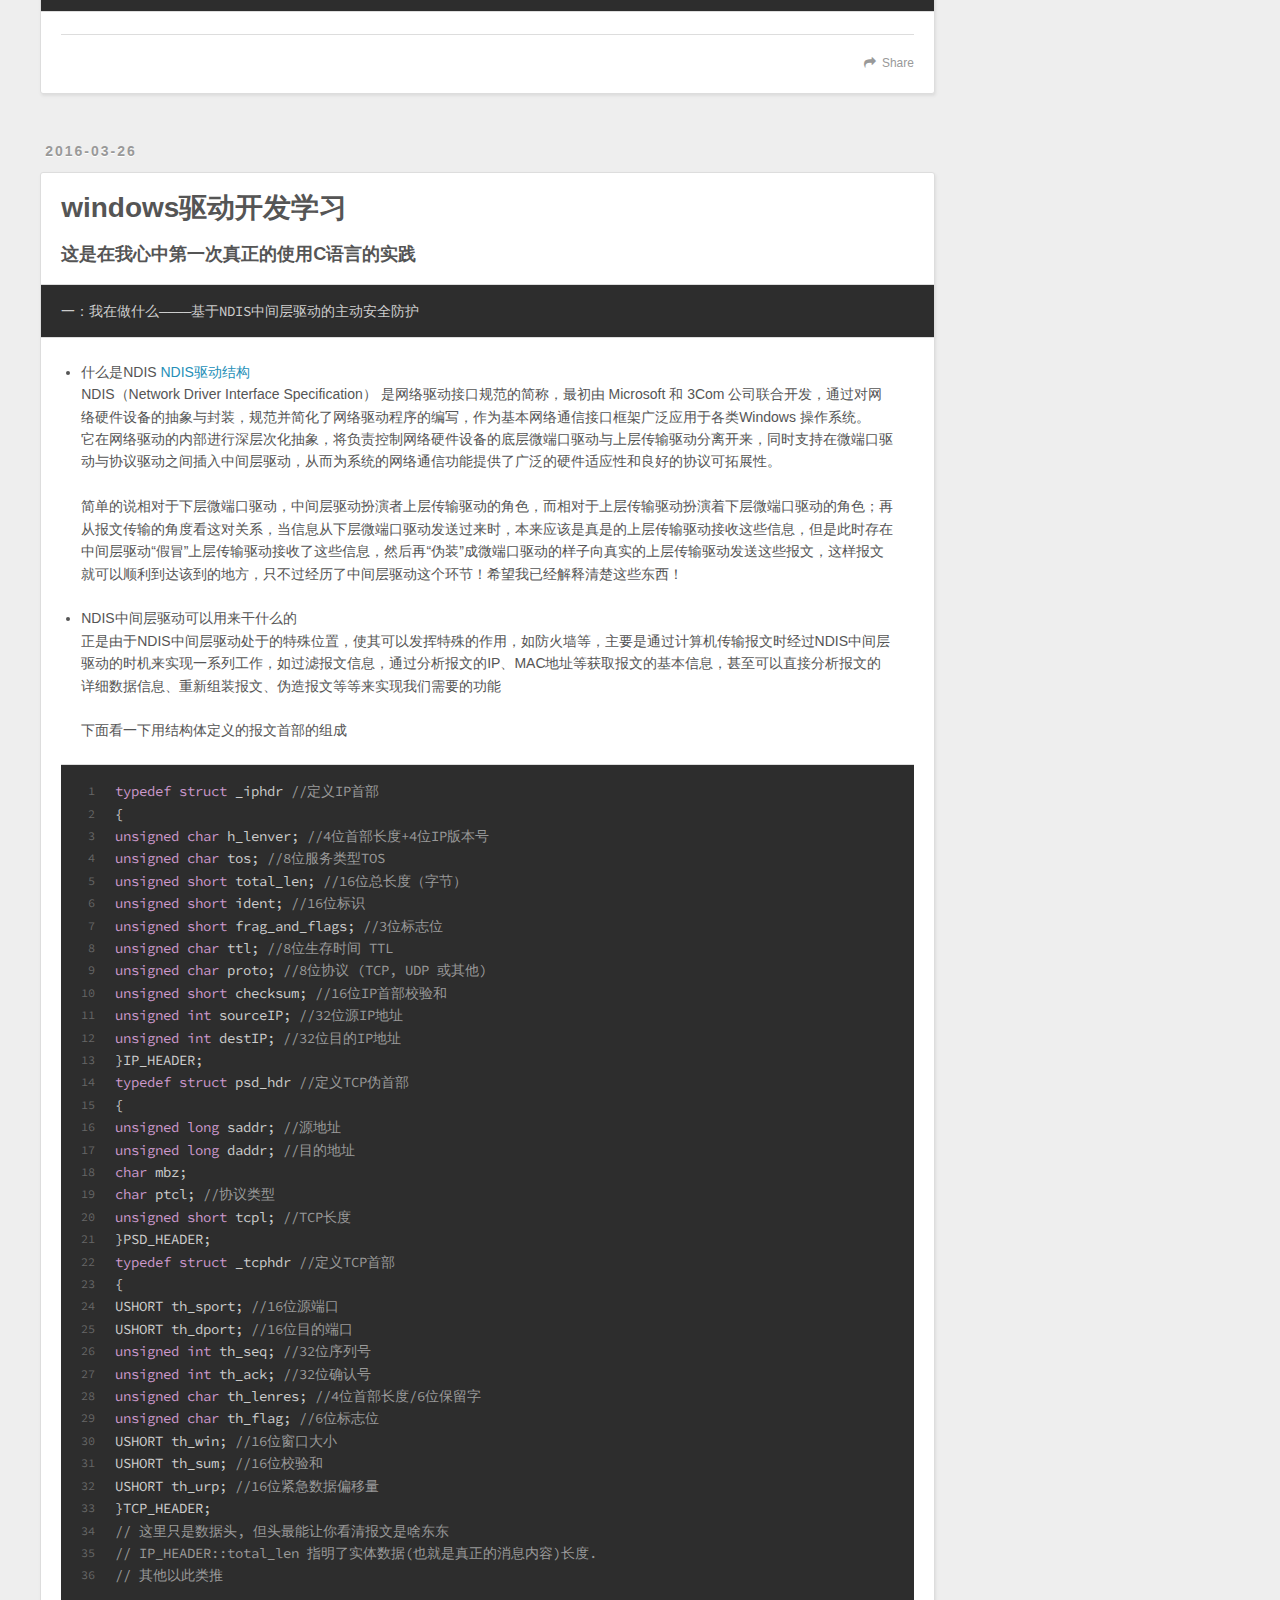
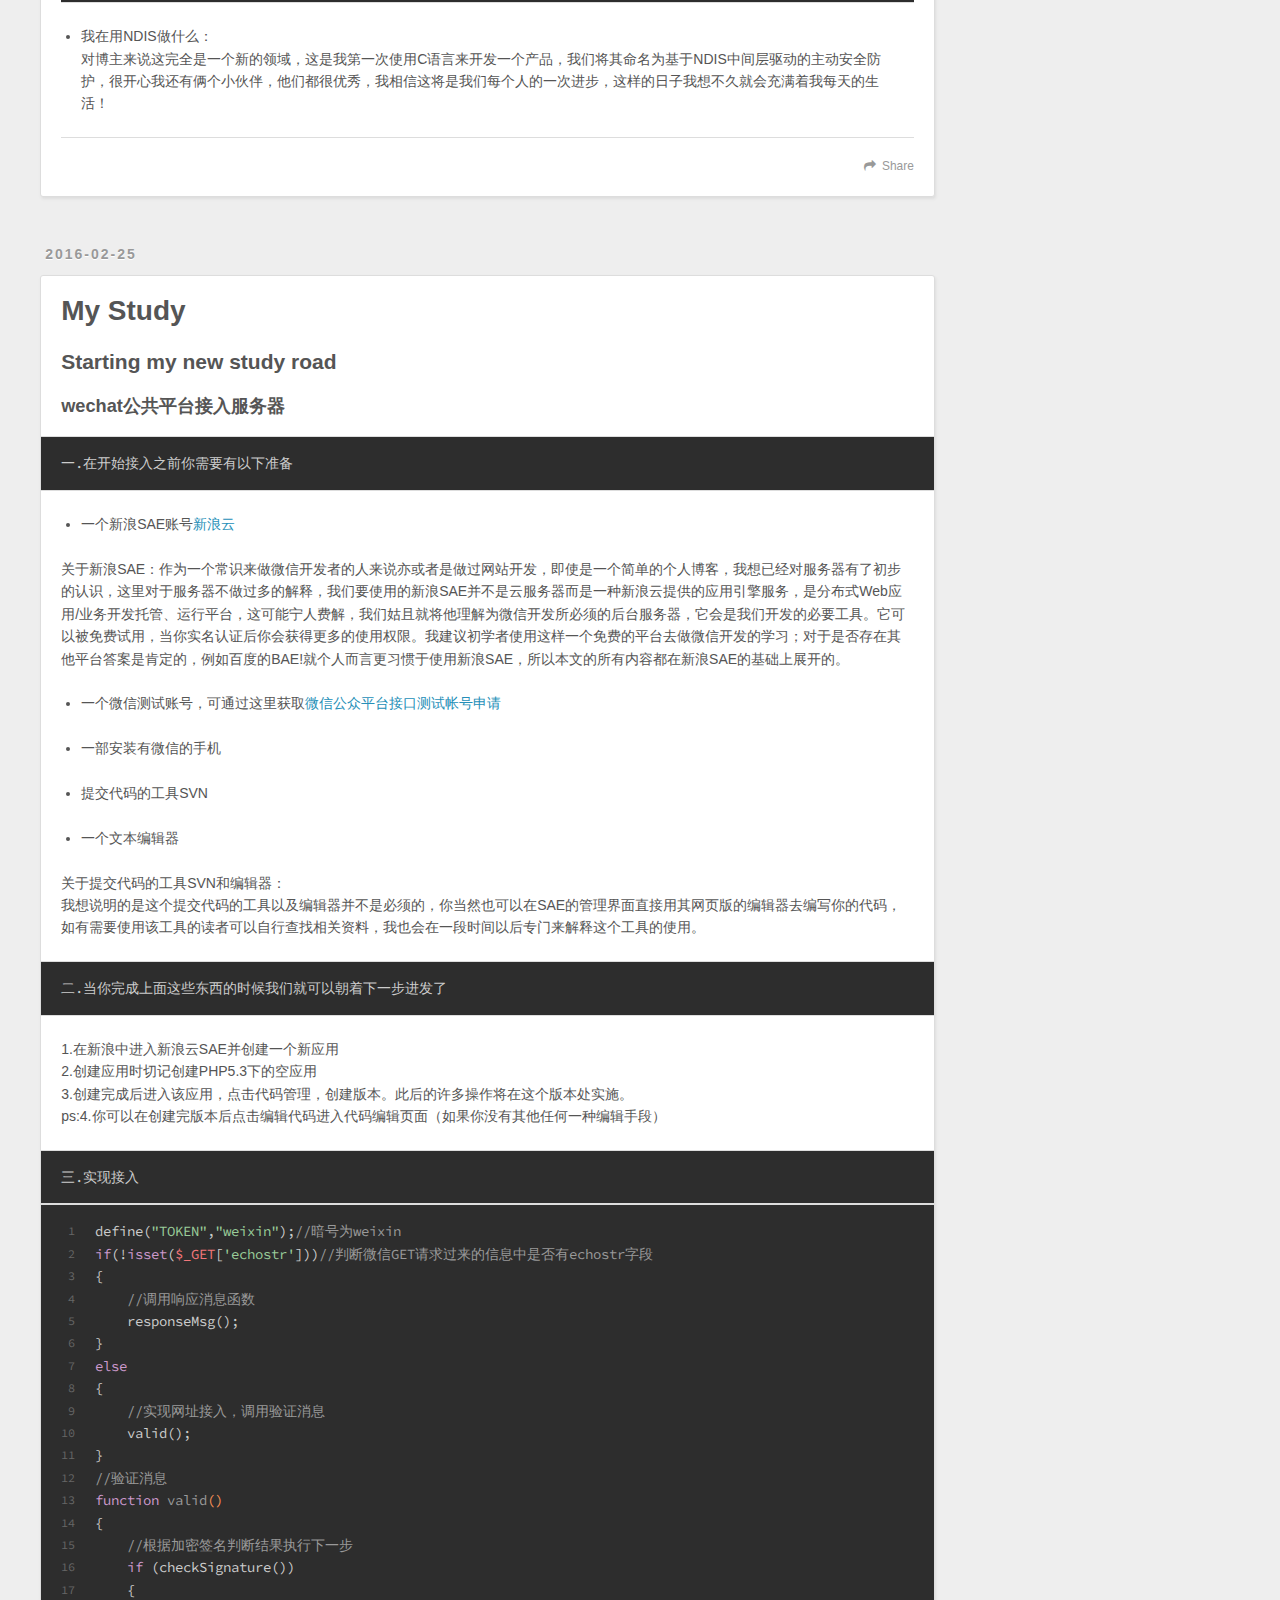
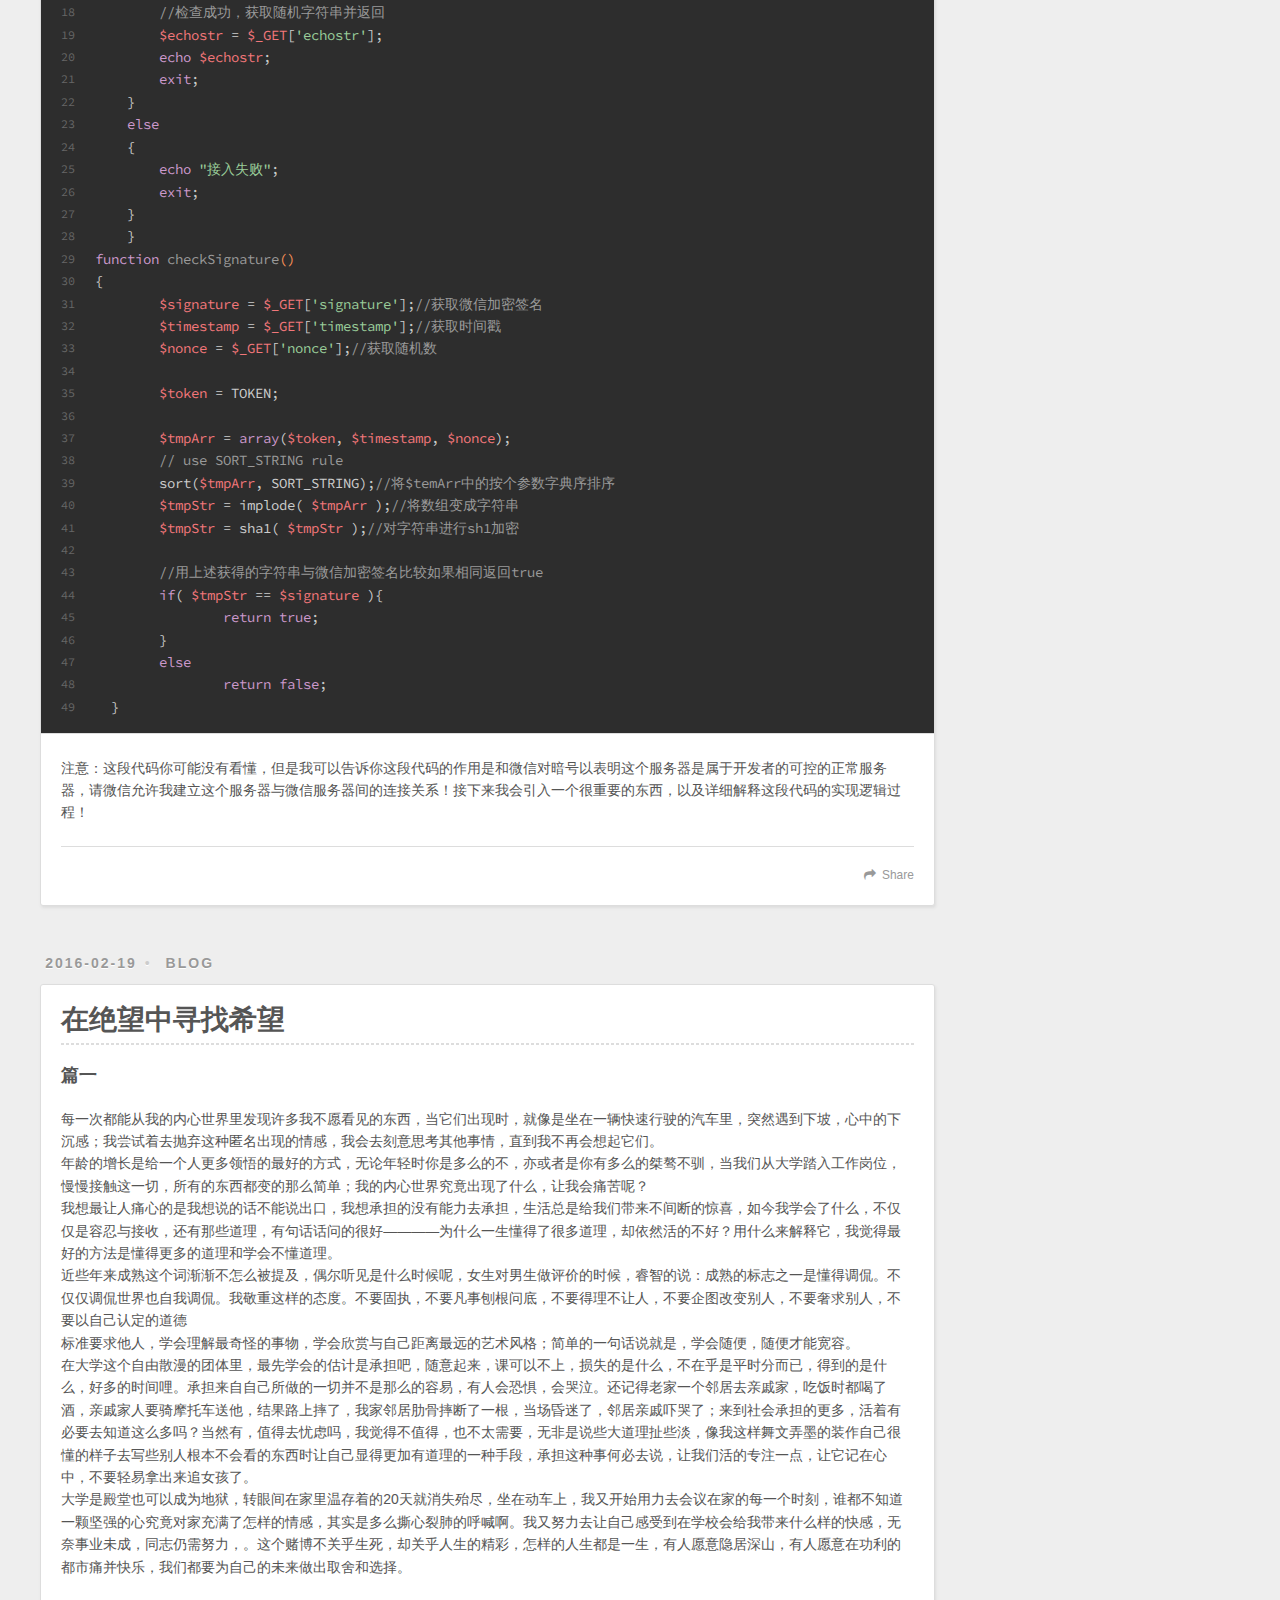
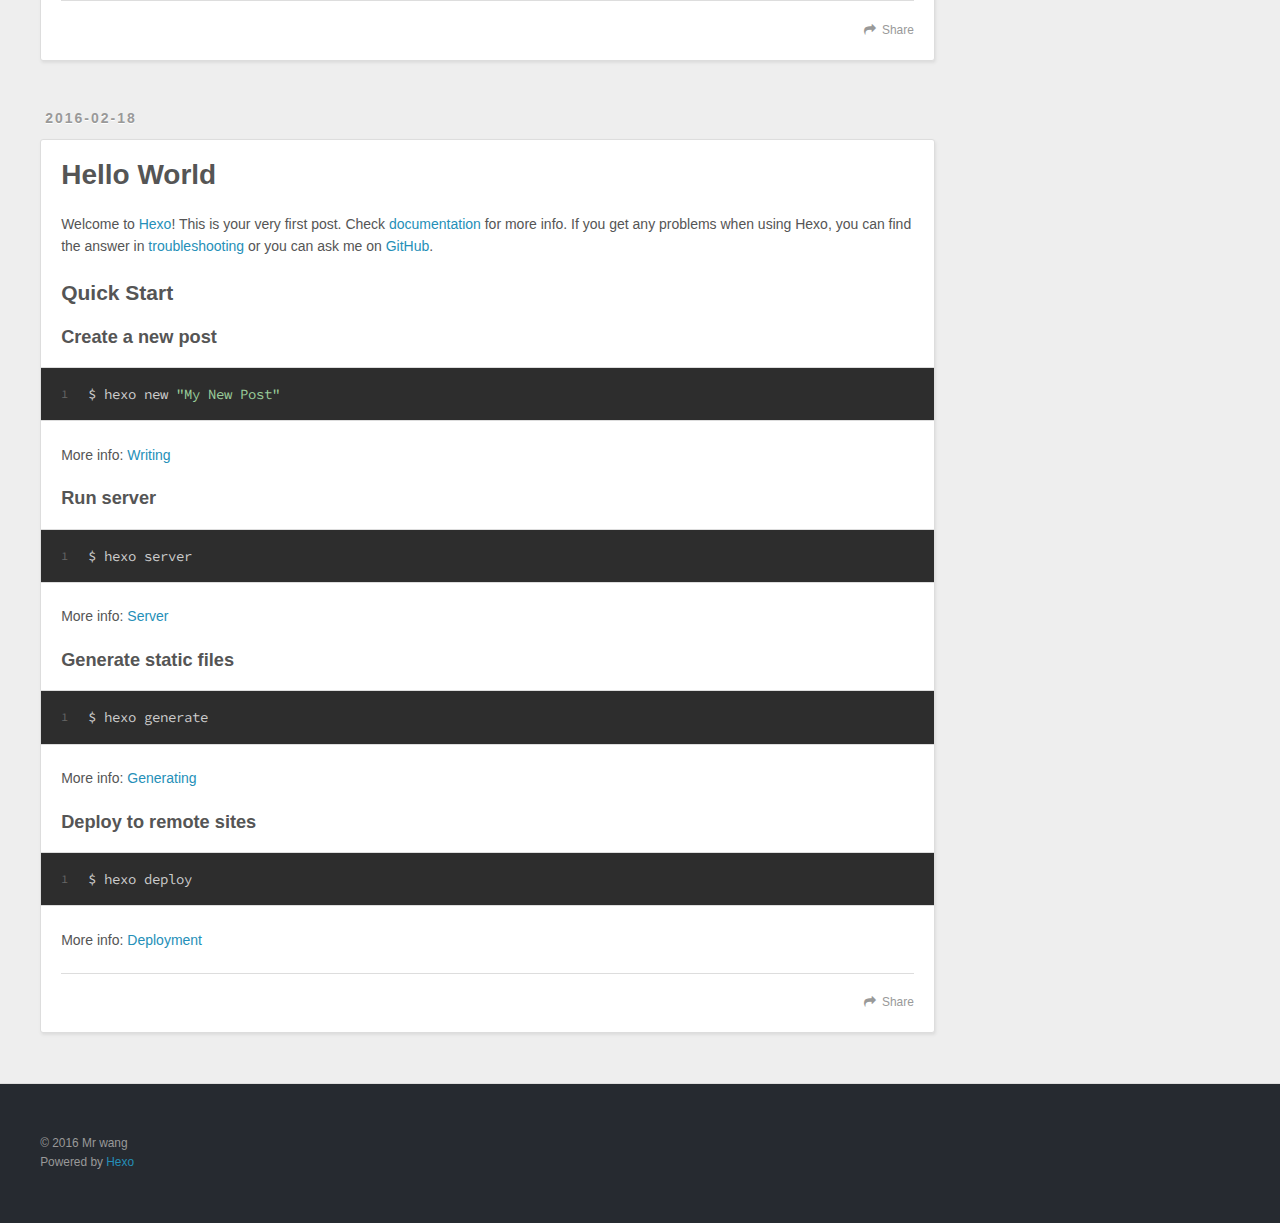
==== commit dcd5cb38: "Site updated: 2016-03-28 23:10:48" ====
--- a/index.html
+++ b/index.html
@@ -97,12 +97,12 @@
 <p>只要CPU的IRQL级别不高于APC_LEVEl的层次，其代码都是允许倒换的，但是从DISPATCH_LEVEL就不允许了。在这一点上搞错了，后果是很严重的。所以在管理层面的代码中几乎每个函数的开头都要加上一个宏操作PAGED_CODE()说明代码作者的意图是让这个函数所占的页面可以被倒换出去。这个宏的定义如下</p>
 <figure class="highlight c"><table><tr><td class="gutter"><pre><span class="line">1</span><br><span class="line">2</span><br><span class="line">3</span><br><span class="line">4</span><br><span class="line">5</span><br><span class="line">6</span><br><span class="line">7</span><br><span class="line">8</span><br><span class="line">9</span><br><span class="line">10</span><br><span class="line">11</span><br></pre></td><td class="code"><pre><span class="line"><span class="preprocessor">#<span class="keyword">ifdef</span> DBG</span></span><br><span class="line"><span class="preprocessor">#<span class="keyword">define</span> PAGED_CODE()&#123;\</span><br><span class="line">    <span class="keyword">if</span>(KeGetCurrentIrql()&gt;APC_LEVEL)&#123;\</span><br><span class="line">        KdPrint(<span class="string">"NTDDK:Pageable code called at IRQL&gt;APC_LEVEL(%d)\n"</span>,</span></span><br><span class="line">                                                    KeGetCurrentIrql());\</span><br><span class="line">        ASSERT(FALSE);\</span><br><span class="line">    &#125;</span><br><span class="line">&#125;</span><br><span class="line"><span class="preprocessor">#<span class="keyword">else</span></span></span><br><span class="line"><span class="preprocessor">#<span class="keyword">define</span> PAGED_CODE()</span></span><br><span class="line"><span class="preprocessor">#<span class="keyword">endif</span></span></span><br></pre></td></tr></table></figure>
 <p>当然，光是在代码中引用宏操作PAGED_CODE()不会使一个函数所在的页面可倒换，真正使其可倒换的是编译指示：<br><figure class="highlight plain"><table><tr><td class="gutter"><pre><span class="line">1</span><br></pre></td><td class="code"><pre><span class="line">#pragma alloc_text()</span><br></pre></td></tr></table></figure></p>
-<p>例如NtQureyObject()中的第一行就是PAGED_CODE(),与此相应，这个函数所在的源文件里有这么一行：<br><figure class="highlight plain"><table><tr><td class="gutter"><pre><span class="line">1</span><br></pre></td><td class="code"><pre><span class="line">##pragma alloc_text(PAGE,NtQureyObject)</span><br></pre></td></tr></table></figure></p>
+<p>例如NtQureyObject()中的第一行就是PAGED_CODE(),与此相应，这个函数所在的源文件里有这么一行：<br><figure class="highlight plain"><table><tr><td class="gutter"><pre><span class="line">1</span><br></pre></td><td class="code"><pre><span class="line">#pragma alloc_text(PAGE,NtQureyObject)</span><br></pre></td></tr></table></figure></p>
 
       
     </div>
     <footer class="article-footer">
-      <a data-url="http://yoursite.com/2016/03/28/windows-内核/" data-id="cimc4qz4g0004h0dgo56n3jsu" class="article-share-link">Share</a>
+      <a data-url="http://yoursite.com/2016/03/28/windows-内核/" data-id="cimc4sl3v0004i0dgnbk1sd49" class="article-share-link">Share</a>
       
       
     </footer>
@@ -150,7 +150,7 @@
       
     </div>
     <footer class="article-footer">
-      <a data-url="http://yoursite.com/2016/03/26/windows驱动开发学习/" data-id="cimc4qz410003h0dg3bt2qdvz" class="article-share-link">Share</a>
+      <a data-url="http://yoursite.com/2016/03/26/windows驱动开发学习/" data-id="cimc4sl3g0003i0dg5nzi1wz7" class="article-share-link">Share</a>
       
       
     </footer>
@@ -207,7 +207,7 @@
       
     </div>
     <footer class="article-footer">
-      <a data-url="http://yoursite.com/2016/02/25/study-like-sleep/" data-id="cimc4qz4g0005h0dgzf49i616" class="article-share-link">Share</a>
+      <a data-url="http://yoursite.com/2016/02/25/study-like-sleep/" data-id="cimc4sl3v0005i0dgshcdpd29" class="article-share-link">Share</a>
       
       
     </footer>
@@ -249,7 +249,7 @@
       
     </div>
     <footer class="article-footer">
-      <a data-url="http://yoursite.com/2016/02/19/在绝望中寻找希望/" data-id="cimc4qz2a0000h0dggtsgpb2n" class="article-share-link">Share</a>
+      <a data-url="http://yoursite.com/2016/02/19/在绝望中寻找希望/" data-id="cimc4sl190000i0dgko7oj2t5" class="article-share-link">Share</a>
       
       
     </footer>
@@ -294,7 +294,7 @@
       
     </div>
     <footer class="article-footer">
-      <a data-url="http://yoursite.com/2016/02/18/hello-world/" data-id="cimc4qz4w0006h0dg6inee15x" class="article-share-link">Share</a>
+      <a data-url="http://yoursite.com/2016/02/18/hello-world/" data-id="cimc4sl4q0006i0dglho3a3r1" class="article-share-link">Share</a>
       
       
     </footer>
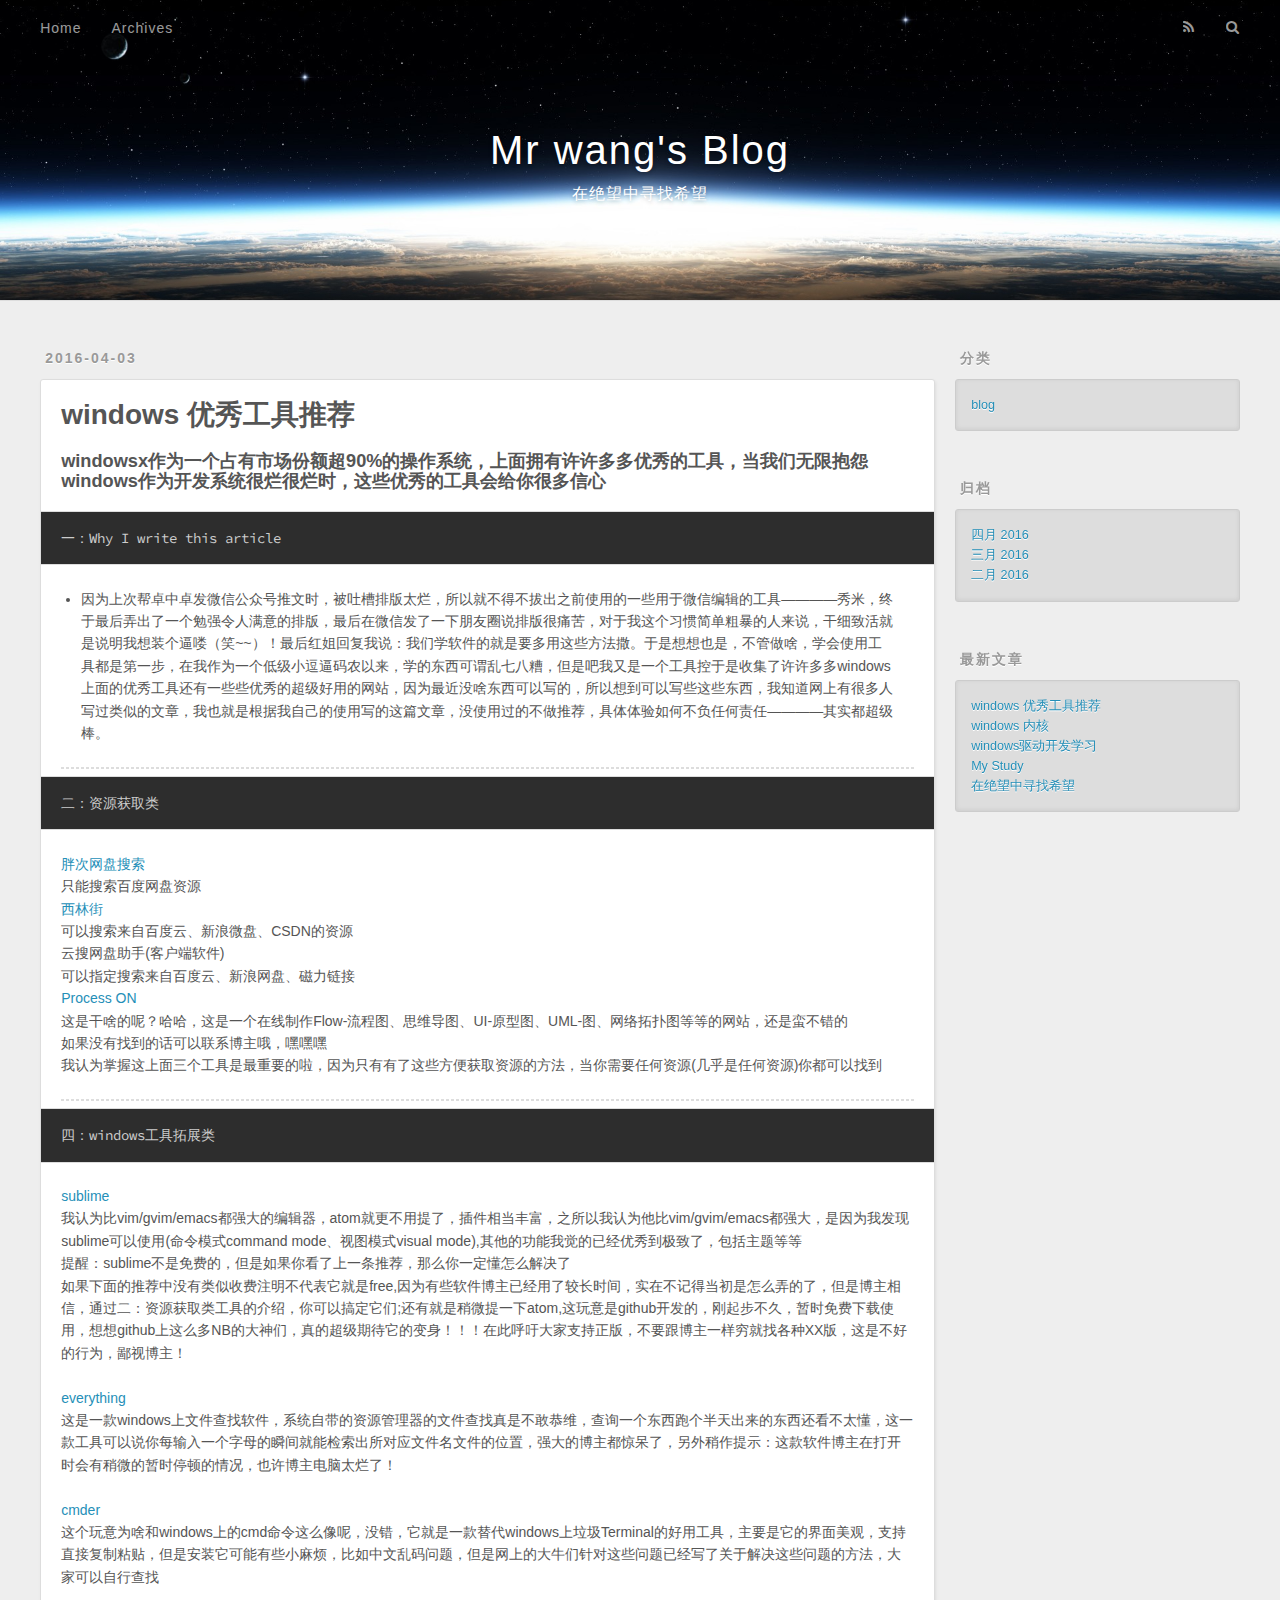
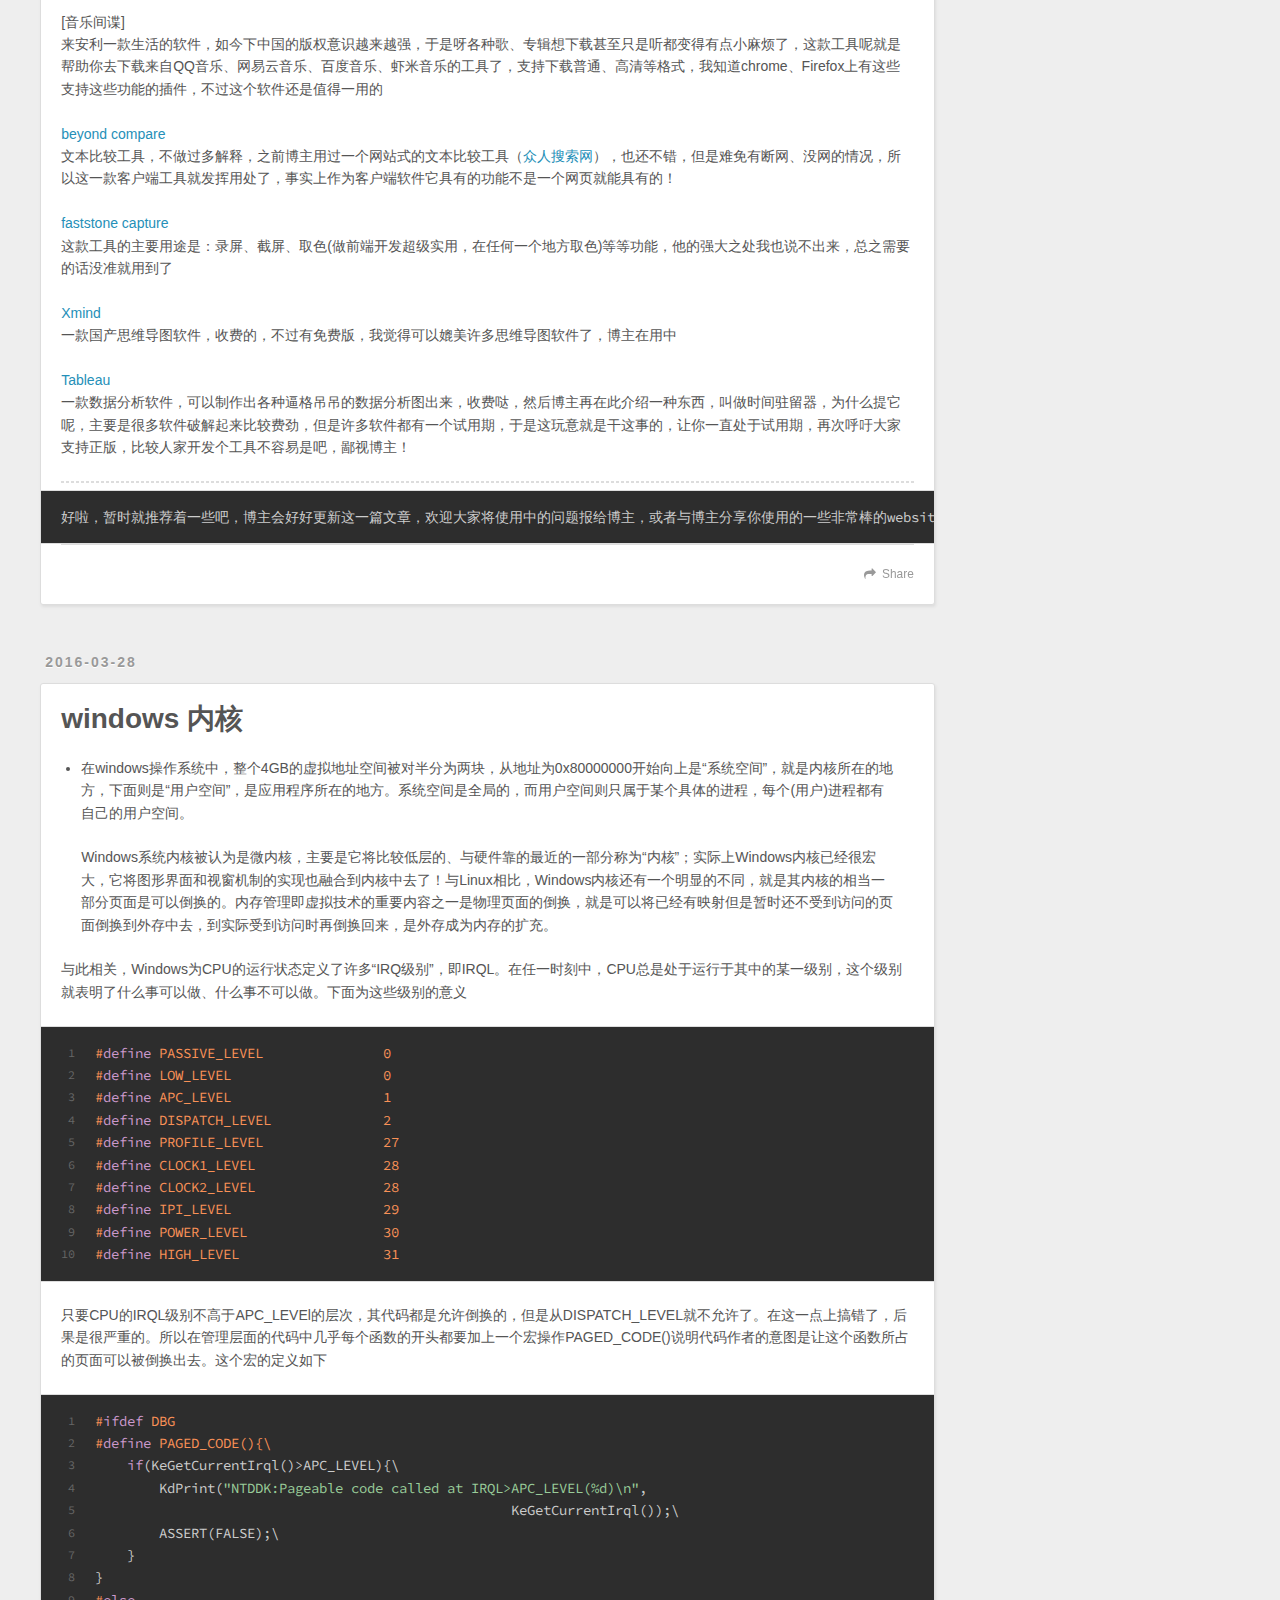
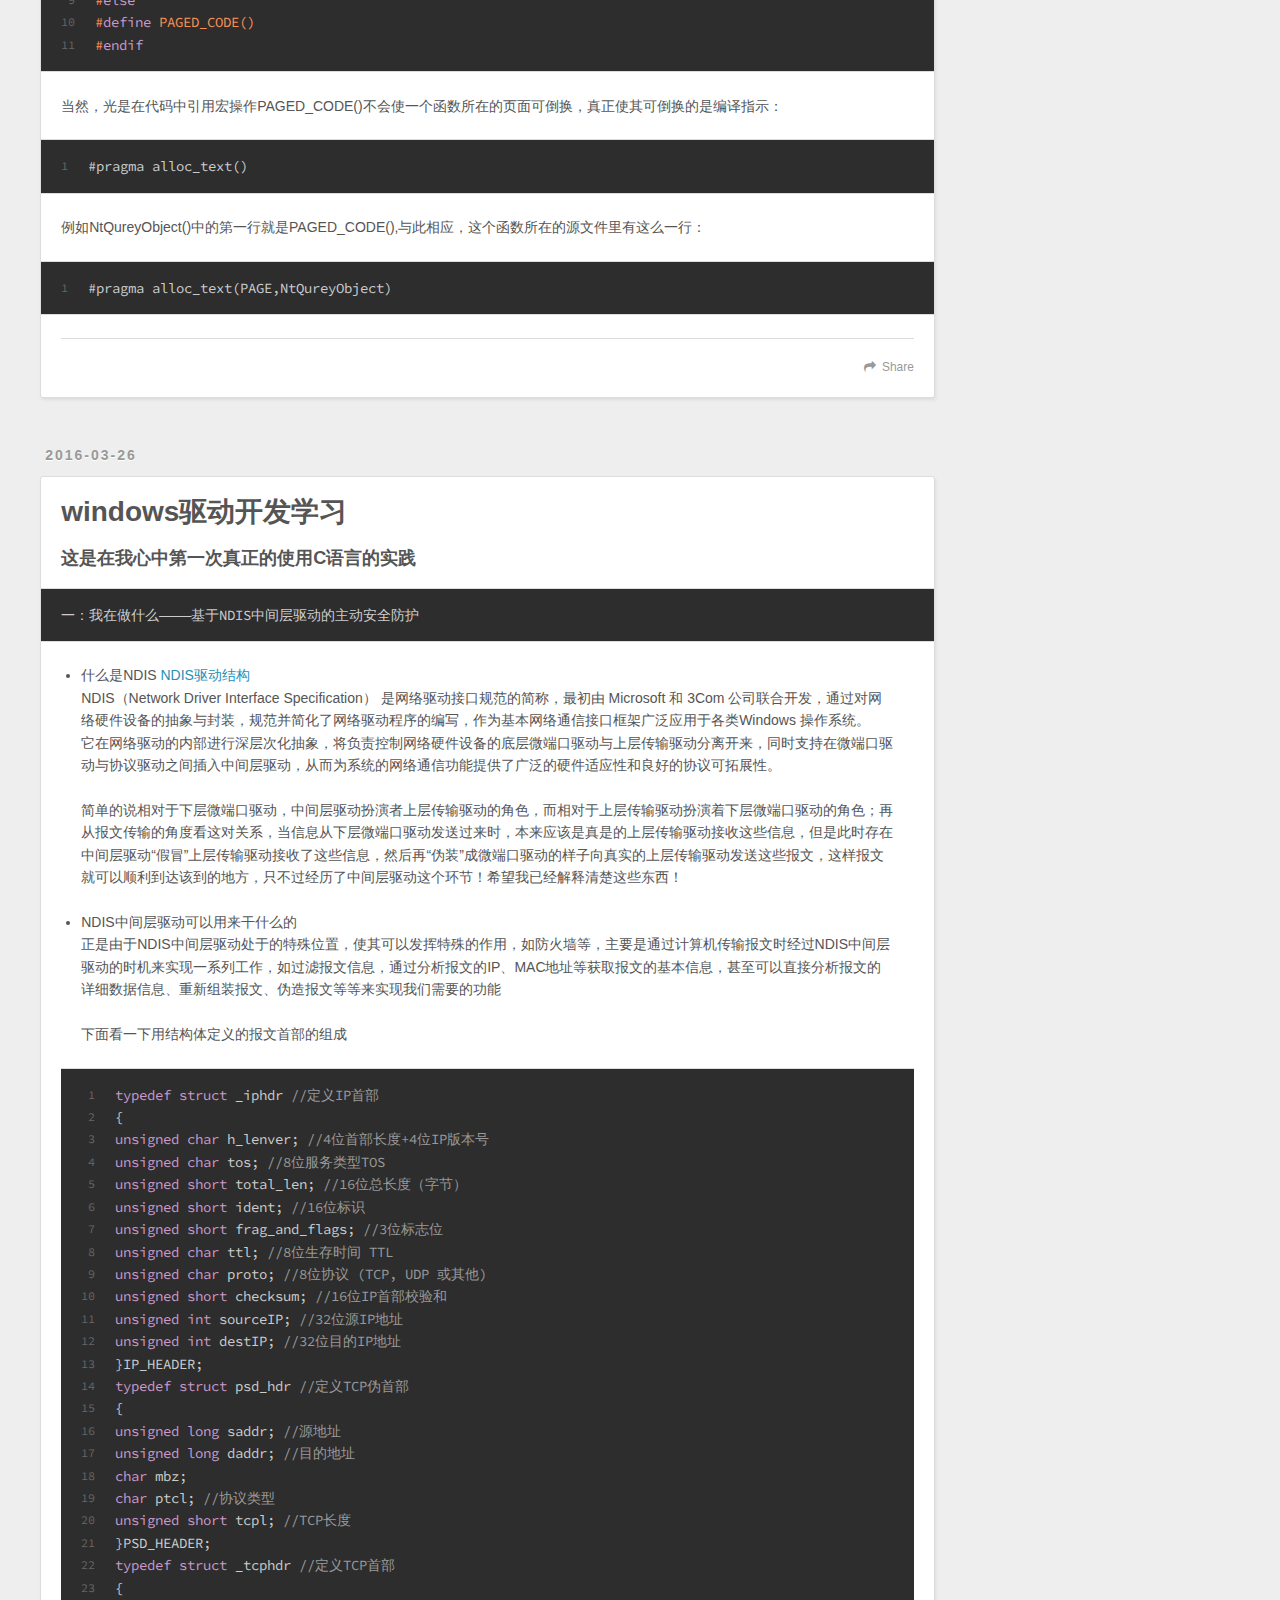
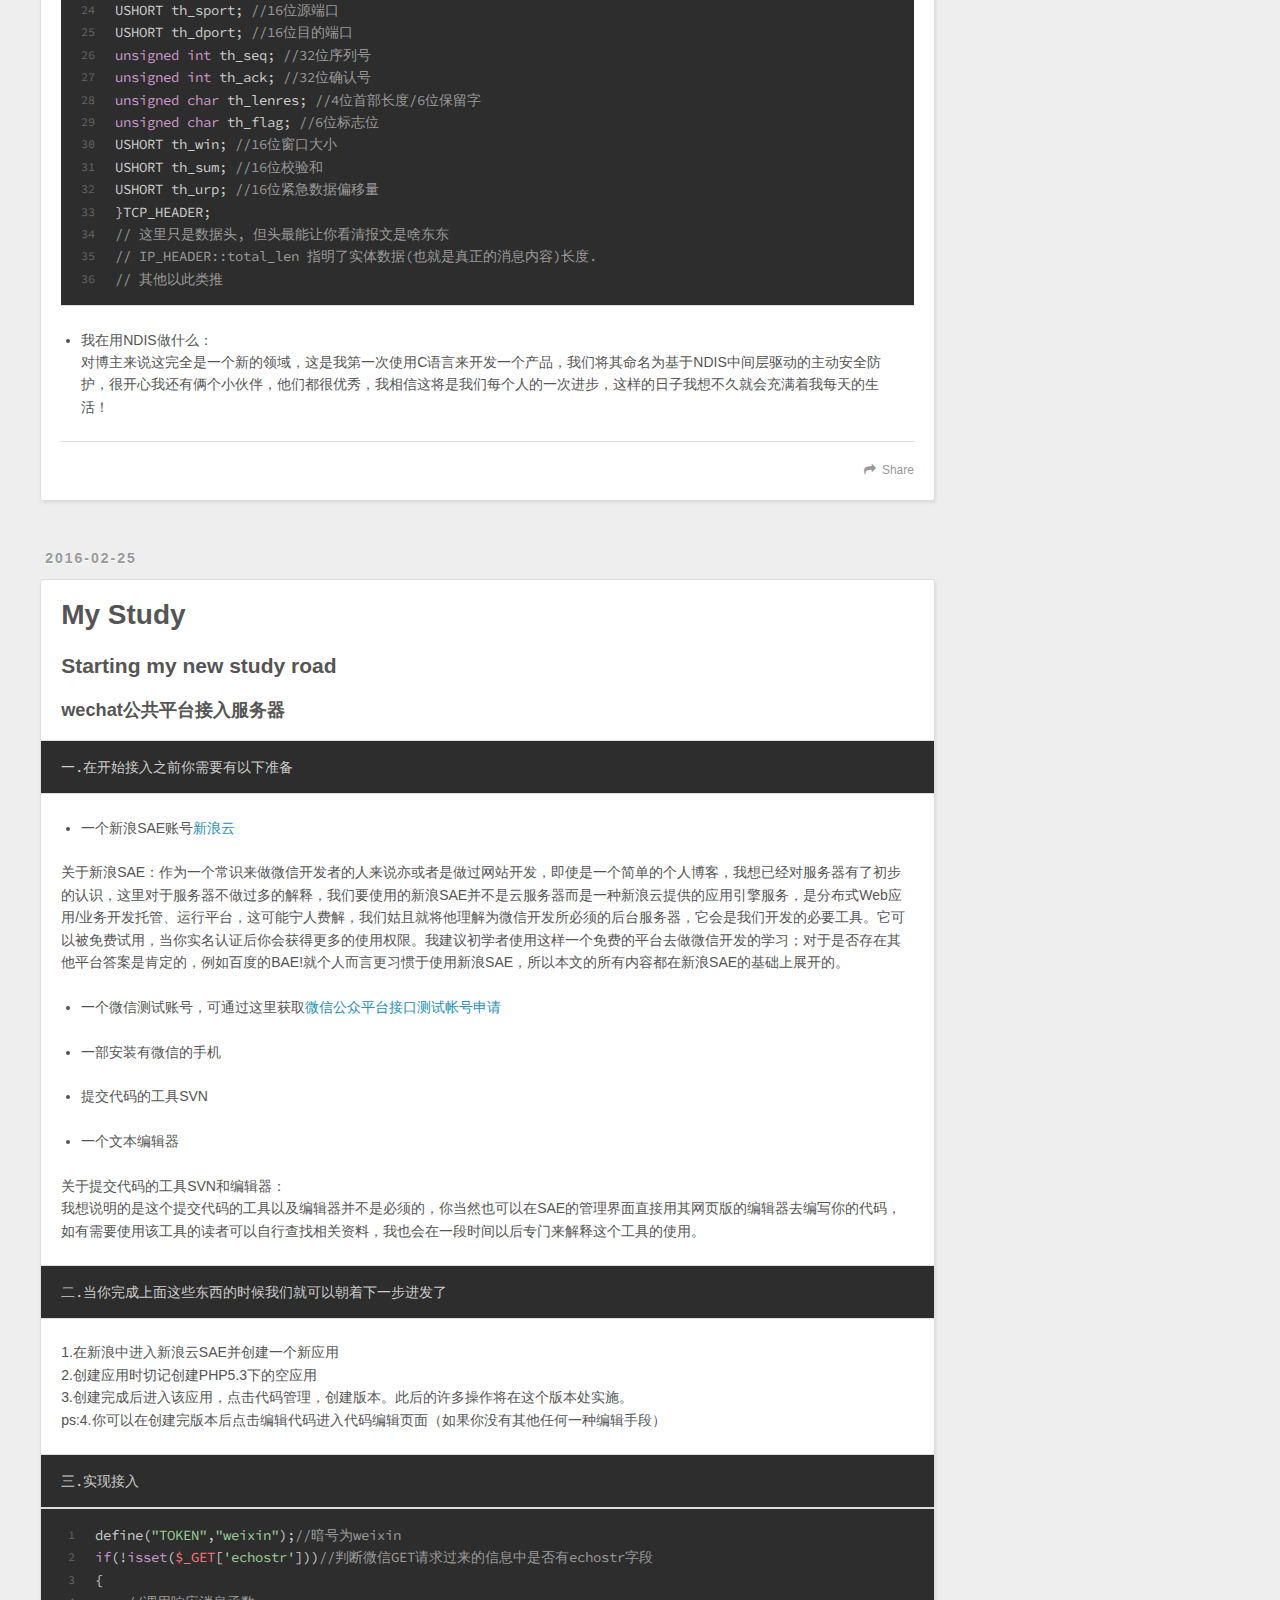
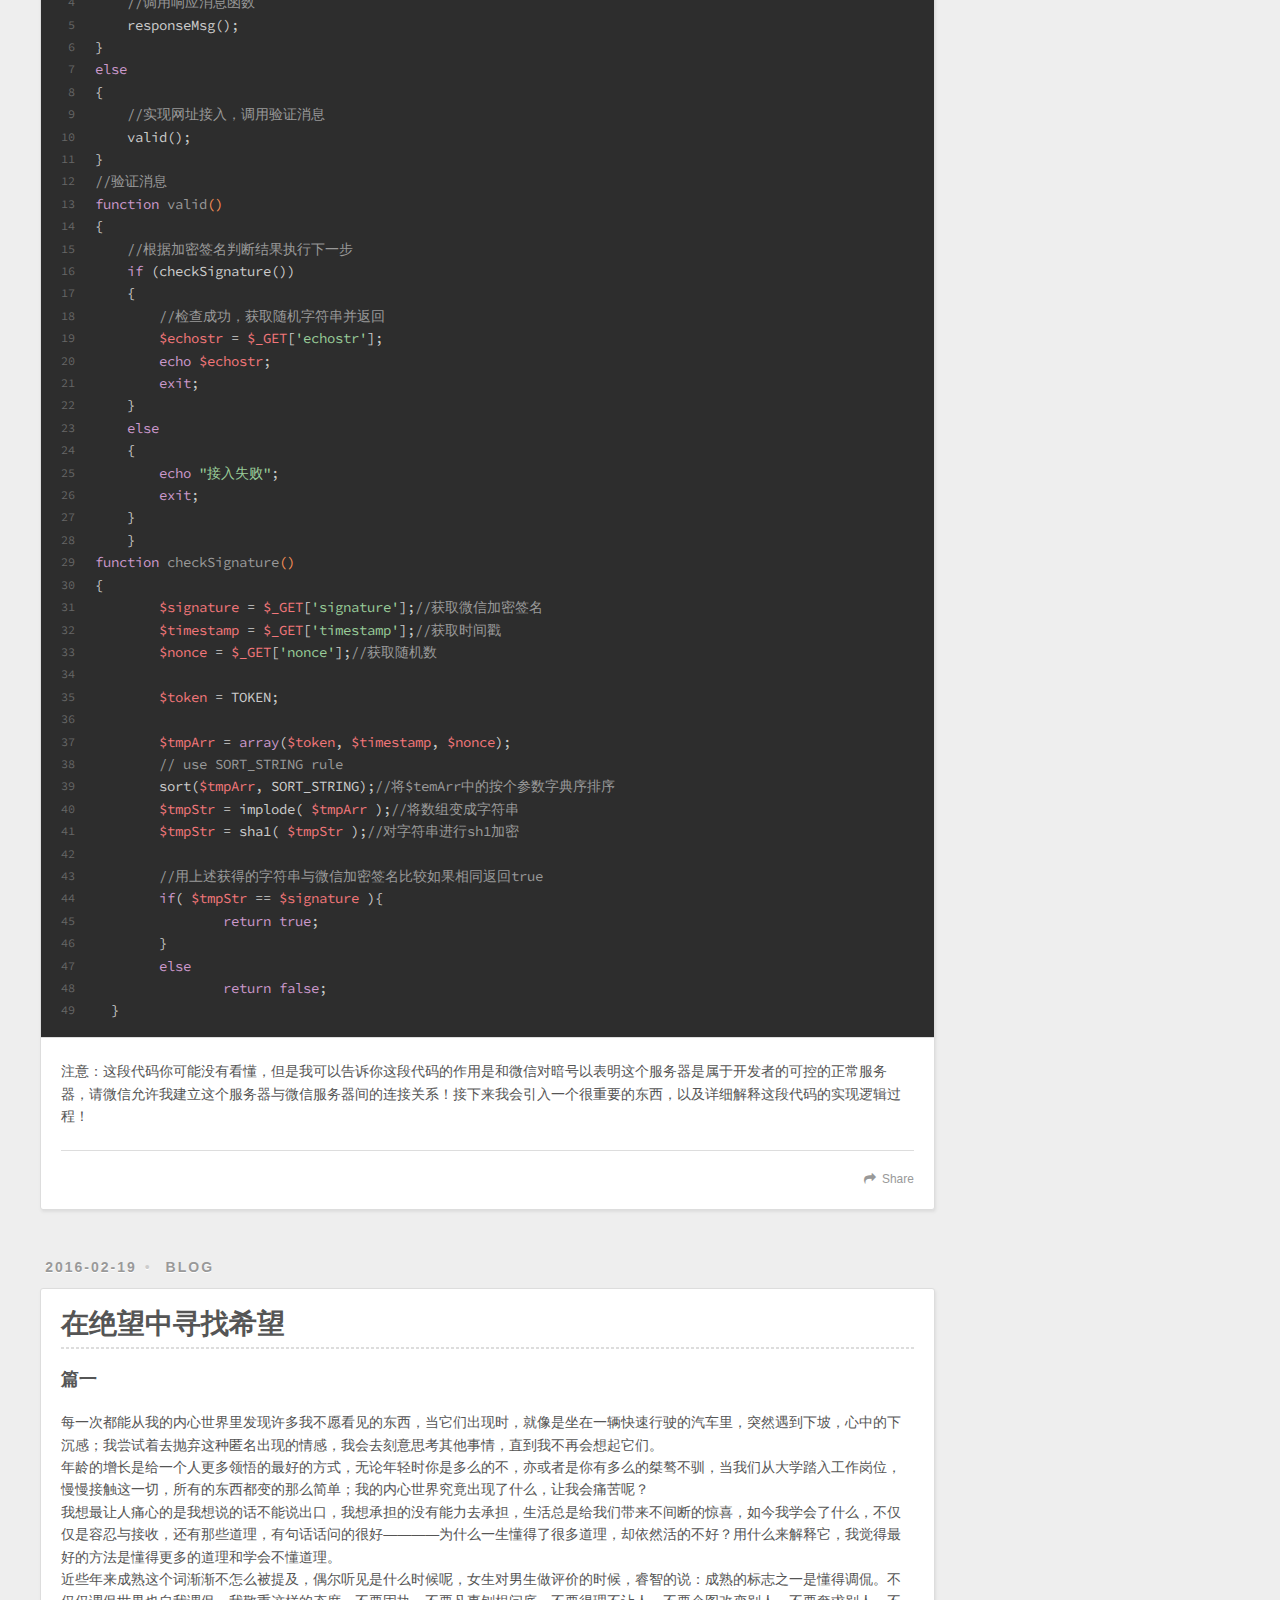
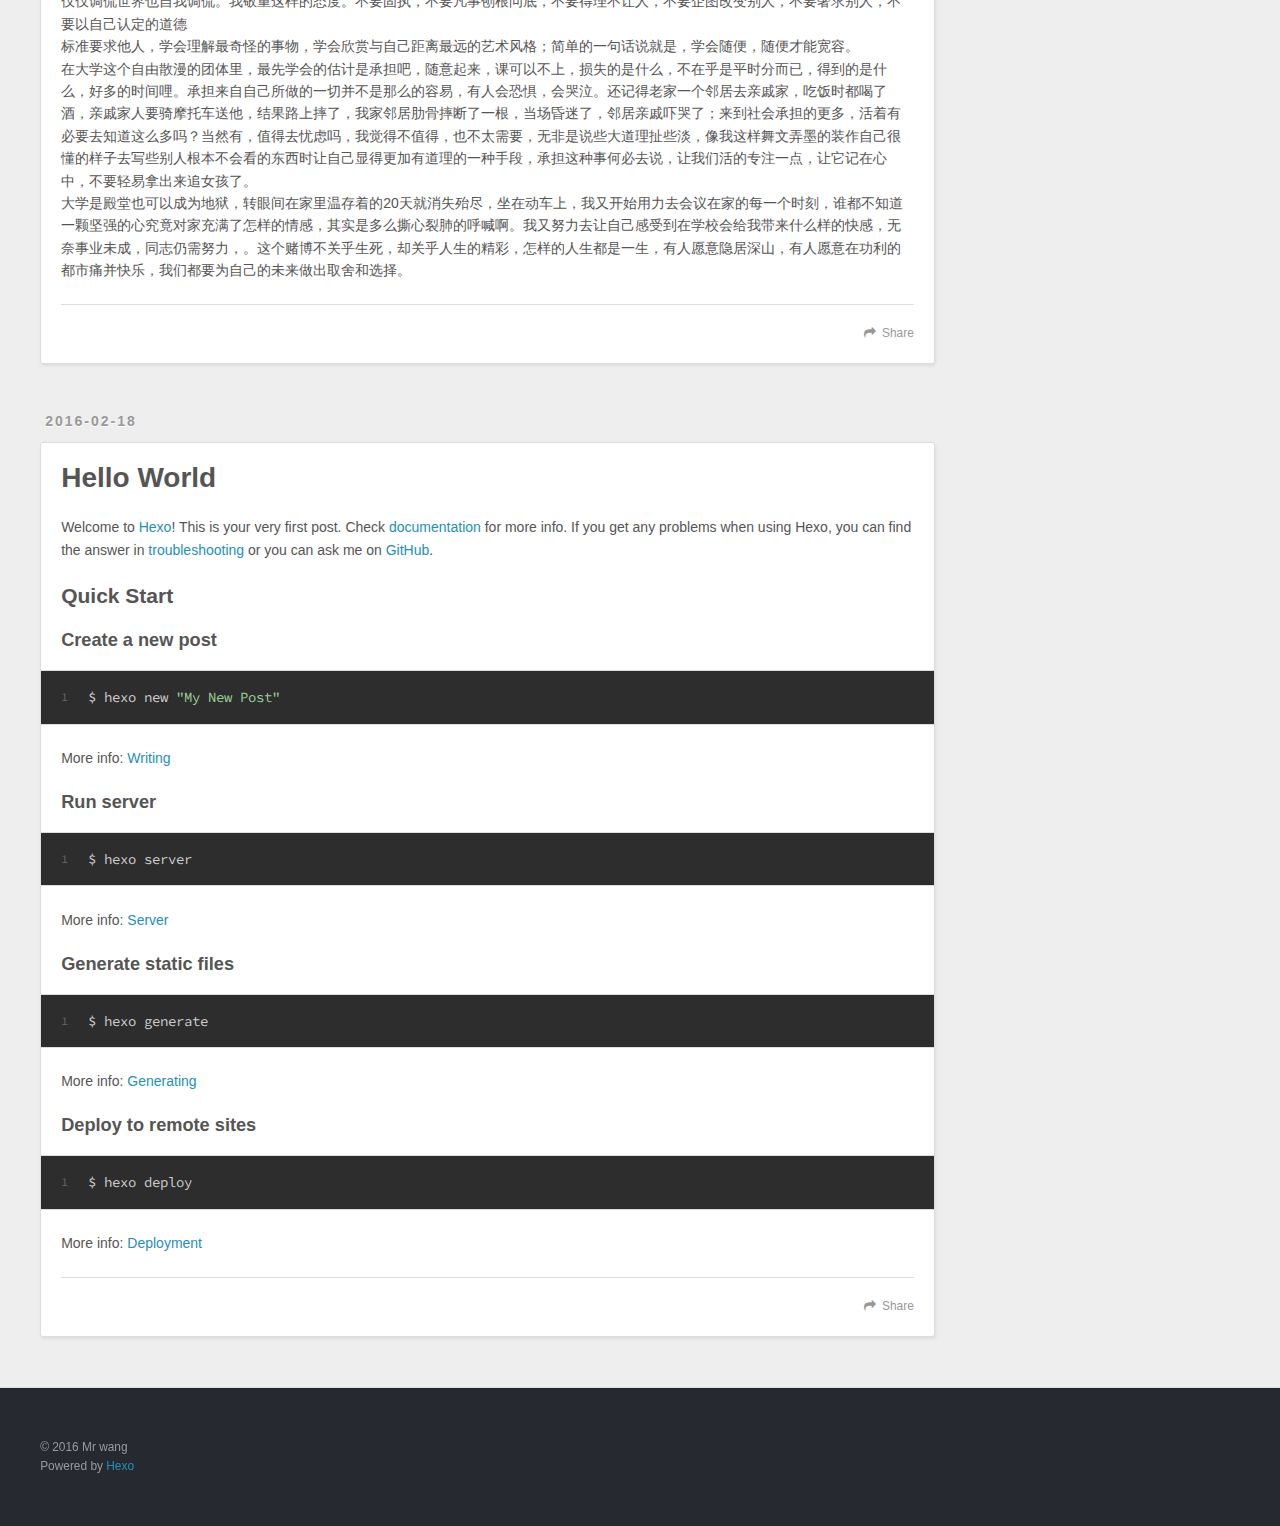
==== commit 449c1e5a: "Site updated: 2016-04-03 01:14:05" ====
--- a/index.html
+++ b/index.html
@@ -68,6 +68,61 @@
       <div class="outer">
         <section id="main">
   
+    <article id="post-windows-优秀工具推荐" class="article article-type-post" itemscope itemprop="blogPost">
+  <div class="article-meta">
+    <a href="/2016/04/03/windows-优秀工具推荐/" class="article-date">
+  <time datetime="2016-04-02T16:00:12.000Z" itemprop="datePublished">2016-04-03</time>
+</a>
+    
+  </div>
+  <div class="article-inner">
+    
+    
+      <header class="article-header">
+        
+  
+    <h1 itemprop="name">
+      <a class="article-title" href="/2016/04/03/windows-优秀工具推荐/">windows 优秀工具推荐</a>
+    </h1>
+  
+
+      </header>
+    
+    <div class="article-entry" itemprop="articleBody">
+      
+        <h3 id="windowsx作为一个占有市场份额超90-的操作系统，上面拥有许许多多优秀的工具，当我们无限抱怨windows作为开发系统很烂很烂时，这些优秀的工具会给你很多信心"><a href="#windowsx作为一个占有市场份额超90-的操作系统，上面拥有许许多多优秀的工具，当我们无限抱怨windows作为开发系统很烂很烂时，这些优秀的工具会给你很多信心" class="headerlink" title="windowsx作为一个占有市场份额超90%的操作系统，上面拥有许许多多优秀的工具，当我们无限抱怨windows作为开发系统很烂很烂时，这些优秀的工具会给你很多信心"></a>windowsx作为一个占有市场份额超90%的操作系统，上面拥有许许多多优秀的工具，当我们无限抱怨windows作为开发系统很烂很烂时，这些优秀的工具会给你很多信心</h3><pre><code>一：Why I write this article
+</code></pre><ul>
+<li>因为上次帮卓中卓发微信公众号推文时，被吐槽排版太烂，所以就不得不拔出之前使用的一些用于微信编辑的工具————秀米，终于最后弄出了一个勉强令人满意的排版，最后在微信发了一下朋友圈说排版很痛苦，对于我这个习惯简单粗暴的人来说，干细致活就是说明我想装个逼喽（笑~~）！最后红姐回复我说：我们学软件的就是要多用这些方法撒。于是想想也是，不管做啥，学会使用工具都是第一步，在我作为一个低级小逗逼码农以来，学的东西可谓乱七八糟，但是吧我又是一个工具控于是收集了许许多多windows上面的优秀工具还有一些些优秀的超级好用的网站，因为最近没啥东西可以写的，所以想到可以写些这些东西，我知道网上有很多人写过类似的文章，我也就是根据我自己的使用写的这篇文章，没使用过的不做推荐，具体体验如何不负任何责任————其实都超级棒。</li>
+</ul>
+<hr>
+<pre><code>二：资源获取类
+</code></pre><p><a href="http://www.panc.cc/" target="_blank" rel="external">胖次网盘搜索</a><br>    只能搜索百度网盘资源<br><a href="http://www.xilinjie.com/" target="_blank" rel="external">西林街</a><br>    可以搜索来自百度云、新浪微盘、CSDN的资源<br>云搜网盘助手(客户端软件)<br>    可以指定搜索来自百度云、新浪网盘、磁力链接<br><a href="https://www.processon.com/" target="_blank" rel="external">Process ON</a><br>    这是干啥的呢？哈哈，这是一个在线制作Flow-流程图、思维导图、UI-原型图、UML-图、网络拓扑图等等的网站，还是蛮不错的<br>    如果没有找到的话可以联系博主哦，嘿嘿嘿<br>我认为掌握这上面三个工具是最重要的啦，因为只有有了这些方便获取资源的方法，当你需要任何资源(几乎是任何资源)你都可以找到</p>
+<hr>
+<pre><code>四：windows工具拓展类
+</code></pre><p><a href="http://www.sublimetext.com/" target="_blank" rel="external">sublime</a><br>    我认为比vim/gvim/emacs都强大的编辑器，atom就更不用提了，插件相当丰富，之所以我认为他比vim/gvim/emacs都强大，是因为我发现sublime可以使用(命令模式command mode、视图模式visual mode),其他的功能我觉的已经优秀到极致了，包括主题等等<br>    提醒：sublime不是免费的，但是如果你看了上一条推荐，那么你一定懂怎么解决了<br>    如果下面的推荐中没有类似收费注明不代表它就是free,因为有些软件博主已经用了较长时间，实在不记得当初是怎么弄的了，但是博主相信，通过二：资源获取类工具的介绍，你可以搞定它们;还有就是稍微提一下atom,这玩意是github开发的，刚起步不久，暂时免费下载使用，想想github上这么多NB的大神们，真的超级期待它的变身！！！在此呼吁大家支持正版，不要跟博主一样穷就找各种XX版，这是不好的行为，鄙视博主！</p>
+<p><a href="http://www.voidtools.com/" target="_blank" rel="external">everything</a><br>    这是一款windows上文件查找软件，系统自带的资源管理器的文件查找真是不敢恭维，查询一个东西跑个半天出来的东西还看不太懂，这一款工具可以说你每输入一个字母的瞬间就能检索出所对应文件名文件的位置，强大的博主都惊呆了，另外稍作提示：这款软件博主在打开时会有稍微的暂时停顿的情况，也许博主电脑太烂了！</p>
+<p><a href="http://www.softpedia.com/get/Programming/Other-Programming-Files/Cmder.shtml" target="_blank" rel="external">cmder</a><br>    这个玩意为啥和windows上的cmd命令这么像呢，没错，它就是一款替代windows上垃圾Terminal的好用工具，主要是它的界面美观，支持直接复制粘贴，但是安装它可能有些小麻烦，比如中文乱码问题，但是网上的大牛们针对这些问题已经写了关于解决这些问题的方法，大家可以自行查找</p>
+<p>[音乐间谍]<br>    来安利一款生活的软件，如今下中国的版权意识越来越强，于是呀各种歌、专辑想下载甚至只是听都变得有点小麻烦了，这款工具呢就是帮助你去下载来自QQ音乐、网易云音乐、百度音乐、虾米音乐的工具了，支持下载普通、高清等格式，我知道chrome、Firefox上有这些支持这些功能的插件，不过这个软件还是值得一用的</p>
+<p><a href="http://www.scootersoftware.com/" target="_blank" rel="external">beyond compare</a><br>    文本比较工具，不做过多解释，之前博主用过一个网站式的文本比较工具（<a href="http://wenbenbijiao.renrensousuo.com/" target="_blank" rel="external">众人搜索网</a>），也还不错，但是难免有断网、没网的情况，所以这一款客户端工具就发挥用处了，事实上作为客户端软件它具有的功能不是一个网页就能具有的！</p>
+<p><a href="http://faststone-capture.en.softonic.com/" target="_blank" rel="external">faststone capture</a><br>    这款工具的主要用途是：录屏、截屏、取色(做前端开发超级实用，在任何一个地方取色)等等功能，他的强大之处我也说不出来，总之需要的话没准就用到了</p>
+<p><a href="http://www.xmindchina.net/" target="_blank" rel="external">Xmind</a><br>    一款国产思维导图软件，收费的，不过有免费版，我觉得可以媲美许多思维导图软件了，博主在用中</p>
+<p><a href="http://www.tableau.com/" target="_blank" rel="external">Tableau</a><br>    一款数据分析软件，可以制作出各种逼格吊吊的数据分析图出来，收费哒，然后博主再在此介绍一种东西，叫做时间驻留器，为什么提它呢，主要是很多软件破解起来比较费劲，但是许多软件都有一个试用期，于是这玩意就是干这事的，让你一直处于试用期，再次呼吁大家支持正版，比较人家开发个工具不容易是吧，鄙视博主！</p>
+<hr>
+<pre><code>好啦，暂时就推荐着一些吧，博主会好好更新这一篇文章，欢迎大家将使用中的问题报给博主，或者与博主分享你使用的一些非常棒的website和软件，博主要睡觉了
+</code></pre>
+      
+    </div>
+    <footer class="article-footer">
+      <a data-url="http://yoursite.com/2016/04/03/windows-优秀工具推荐/" data-id="cimjec0vy0005h0dg381g95mg" class="article-share-link">Share</a>
+      
+      
+    </footer>
+  </div>
+  
+</article>
+
+  
+  
     <article id="post-windows-内核" class="article article-type-post" itemscope itemprop="blogPost">
   <div class="article-meta">
     <a href="/2016/03/28/windows-内核/" class="article-date">
@@ -102,7 +157,7 @@
       
     </div>
     <footer class="article-footer">
-      <a data-url="http://yoursite.com/2016/03/28/windows-内核/" data-id="cimc4sl3v0004i0dgnbk1sd49" class="article-share-link">Share</a>
+      <a data-url="http://yoursite.com/2016/03/28/windows-内核/" data-id="cimjec0vp0004h0dgjl4ojhoy" class="article-share-link">Share</a>
       
       
     </footer>
@@ -150,7 +205,7 @@
       
     </div>
     <footer class="article-footer">
-      <a data-url="http://yoursite.com/2016/03/26/windows驱动开发学习/" data-id="cimc4sl3g0003i0dg5nzi1wz7" class="article-share-link">Share</a>
+      <a data-url="http://yoursite.com/2016/03/26/windows驱动开发学习/" data-id="cimjec0vd0003h0dg1t9d0uqr" class="article-share-link">Share</a>
       
       
     </footer>
@@ -207,7 +262,7 @@
       
     </div>
     <footer class="article-footer">
-      <a data-url="http://yoursite.com/2016/02/25/study-like-sleep/" data-id="cimc4sl3v0005i0dgshcdpd29" class="article-share-link">Share</a>
+      <a data-url="http://yoursite.com/2016/02/25/study-like-sleep/" data-id="cimjec0w90006h0dgno7ex0zv" class="article-share-link">Share</a>
       
       
     </footer>
@@ -249,7 +304,7 @@
       
     </div>
     <footer class="article-footer">
-      <a data-url="http://yoursite.com/2016/02/19/在绝望中寻找希望/" data-id="cimc4sl190000i0dgko7oj2t5" class="article-share-link">Share</a>
+      <a data-url="http://yoursite.com/2016/02/19/在绝望中寻找希望/" data-id="cimjec0rn0000h0dgqdju1wyq" class="article-share-link">Share</a>
       
       
     </footer>
@@ -294,7 +349,7 @@
       
     </div>
     <footer class="article-footer">
-      <a data-url="http://yoursite.com/2016/02/18/hello-world/" data-id="cimc4sl4q0006i0dglho3a3r1" class="article-share-link">Share</a>
+      <a data-url="http://yoursite.com/2016/02/18/hello-world/" data-id="cimjec0wk0007h0dgj0t48r7e" class="article-share-link">Share</a>
       
       
     </footer>
@@ -328,7 +383,7 @@
   <div class="widget-wrap">
     <h3 class="widget-title">归档</h3>
     <div class="widget">
-      <ul class="archive-list"><li class="archive-list-item"><a class="archive-list-link" href="/archives/2016/03/">三月 2016</a></li><li class="archive-list-item"><a class="archive-list-link" href="/archives/2016/02/">二月 2016</a></li></ul>
+      <ul class="archive-list"><li class="archive-list-item"><a class="archive-list-link" href="/archives/2016/04/">四月 2016</a></li><li class="archive-list-item"><a class="archive-list-link" href="/archives/2016/03/">三月 2016</a></li><li class="archive-list-item"><a class="archive-list-link" href="/archives/2016/02/">二月 2016</a></li></ul>
     </div>
   </div>
 
@@ -341,6 +396,10 @@
       <ul>
         
           <li>
+            <a href="/2016/04/03/windows-优秀工具推荐/">windows 优秀工具推荐</a>
+          </li>
+        
+          <li>
             <a href="/2016/03/28/windows-内核/">windows 内核</a>
           </li>
         
@@ -354,10 +413,6 @@
         
           <li>
             <a href="/2016/02/19/在绝望中寻找希望/">在绝望中寻找希望</a>
-          </li>
-        
-          <li>
-            <a href="/2016/02/18/hello-world/">Hello World</a>
           </li>
         
       </ul>
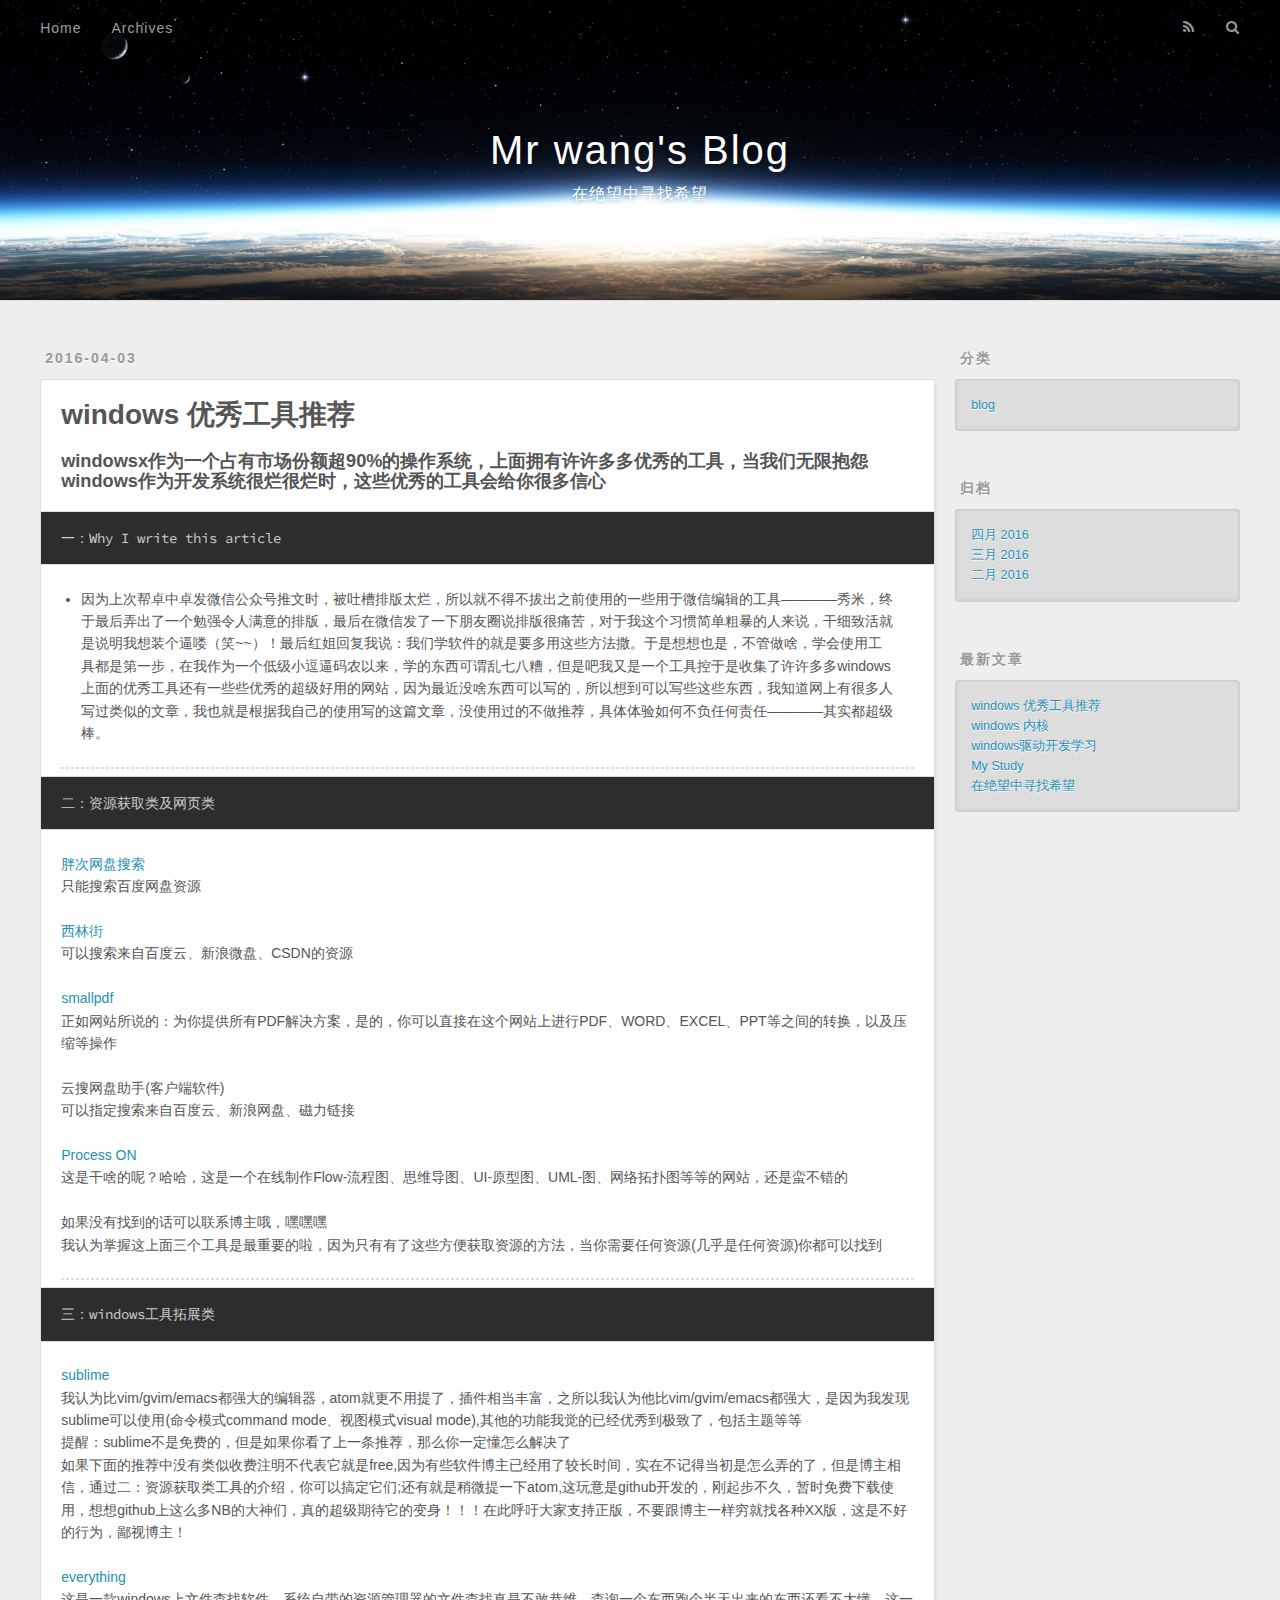
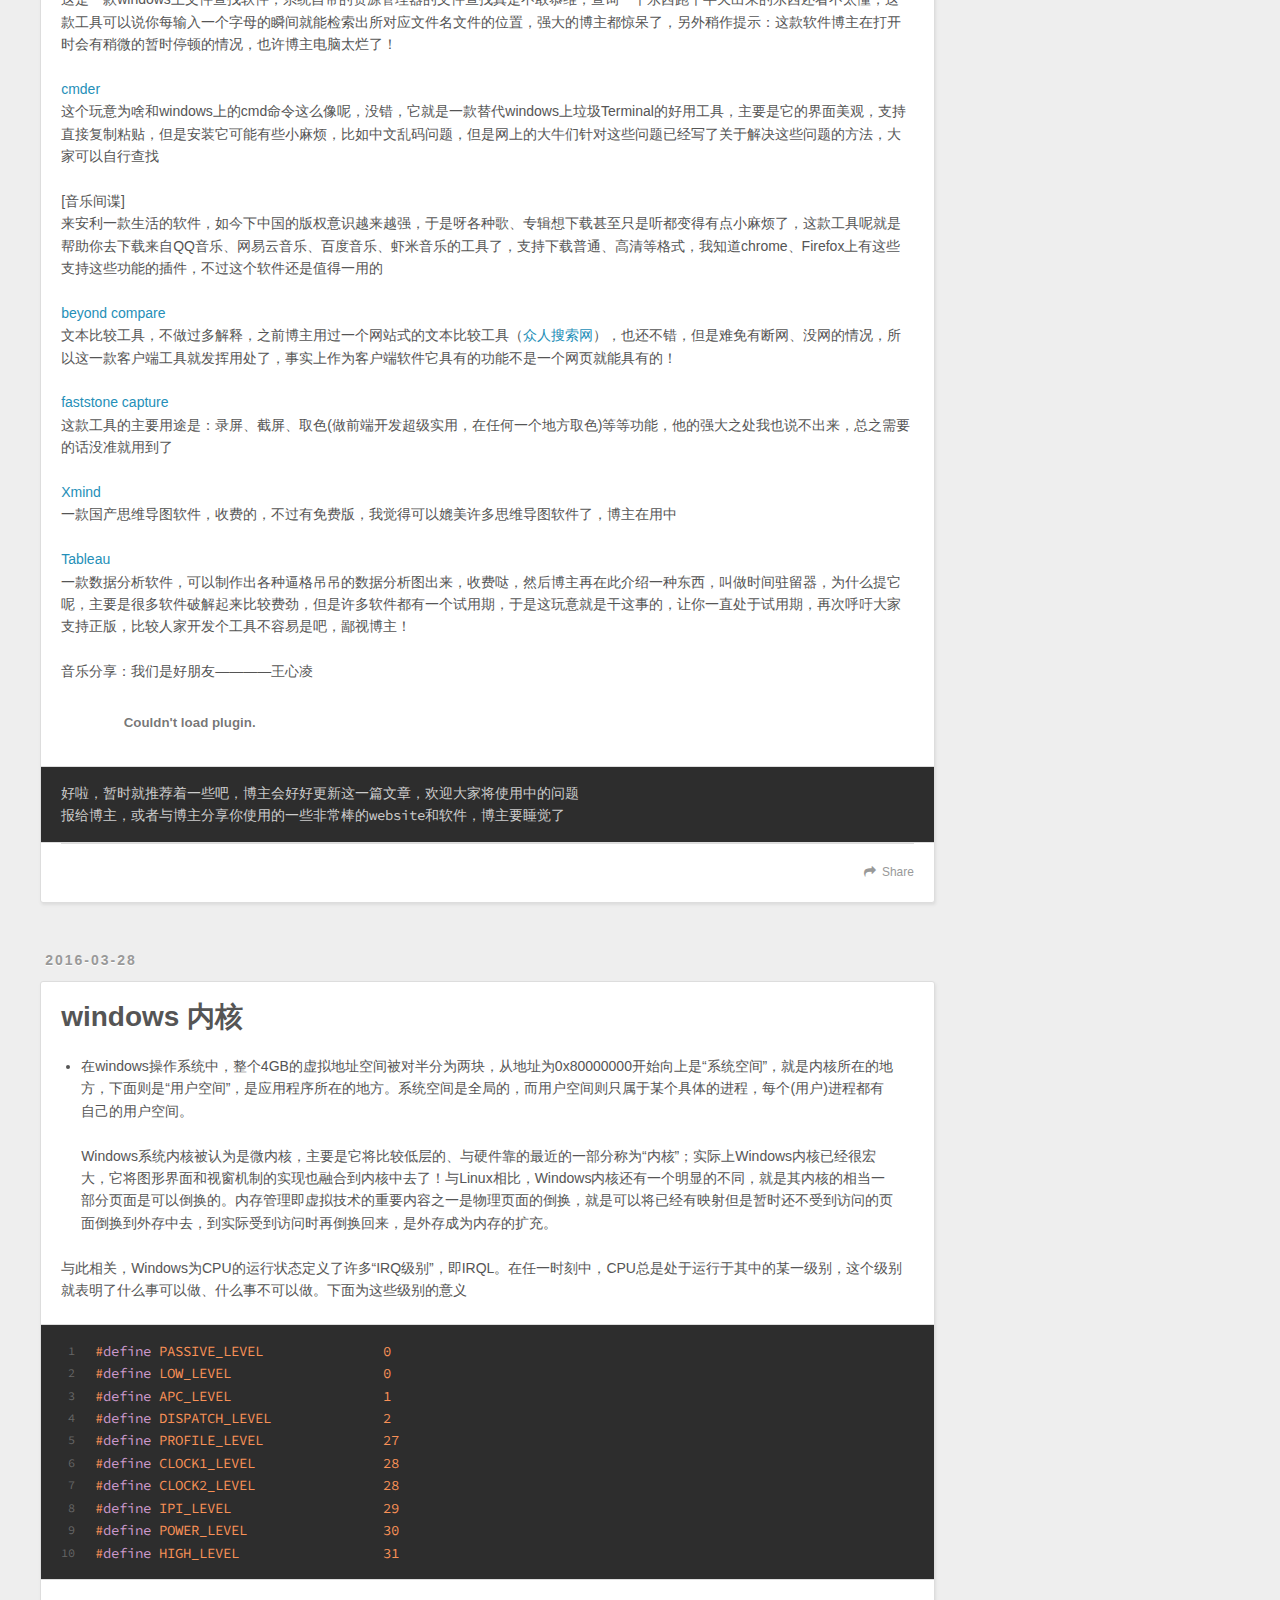
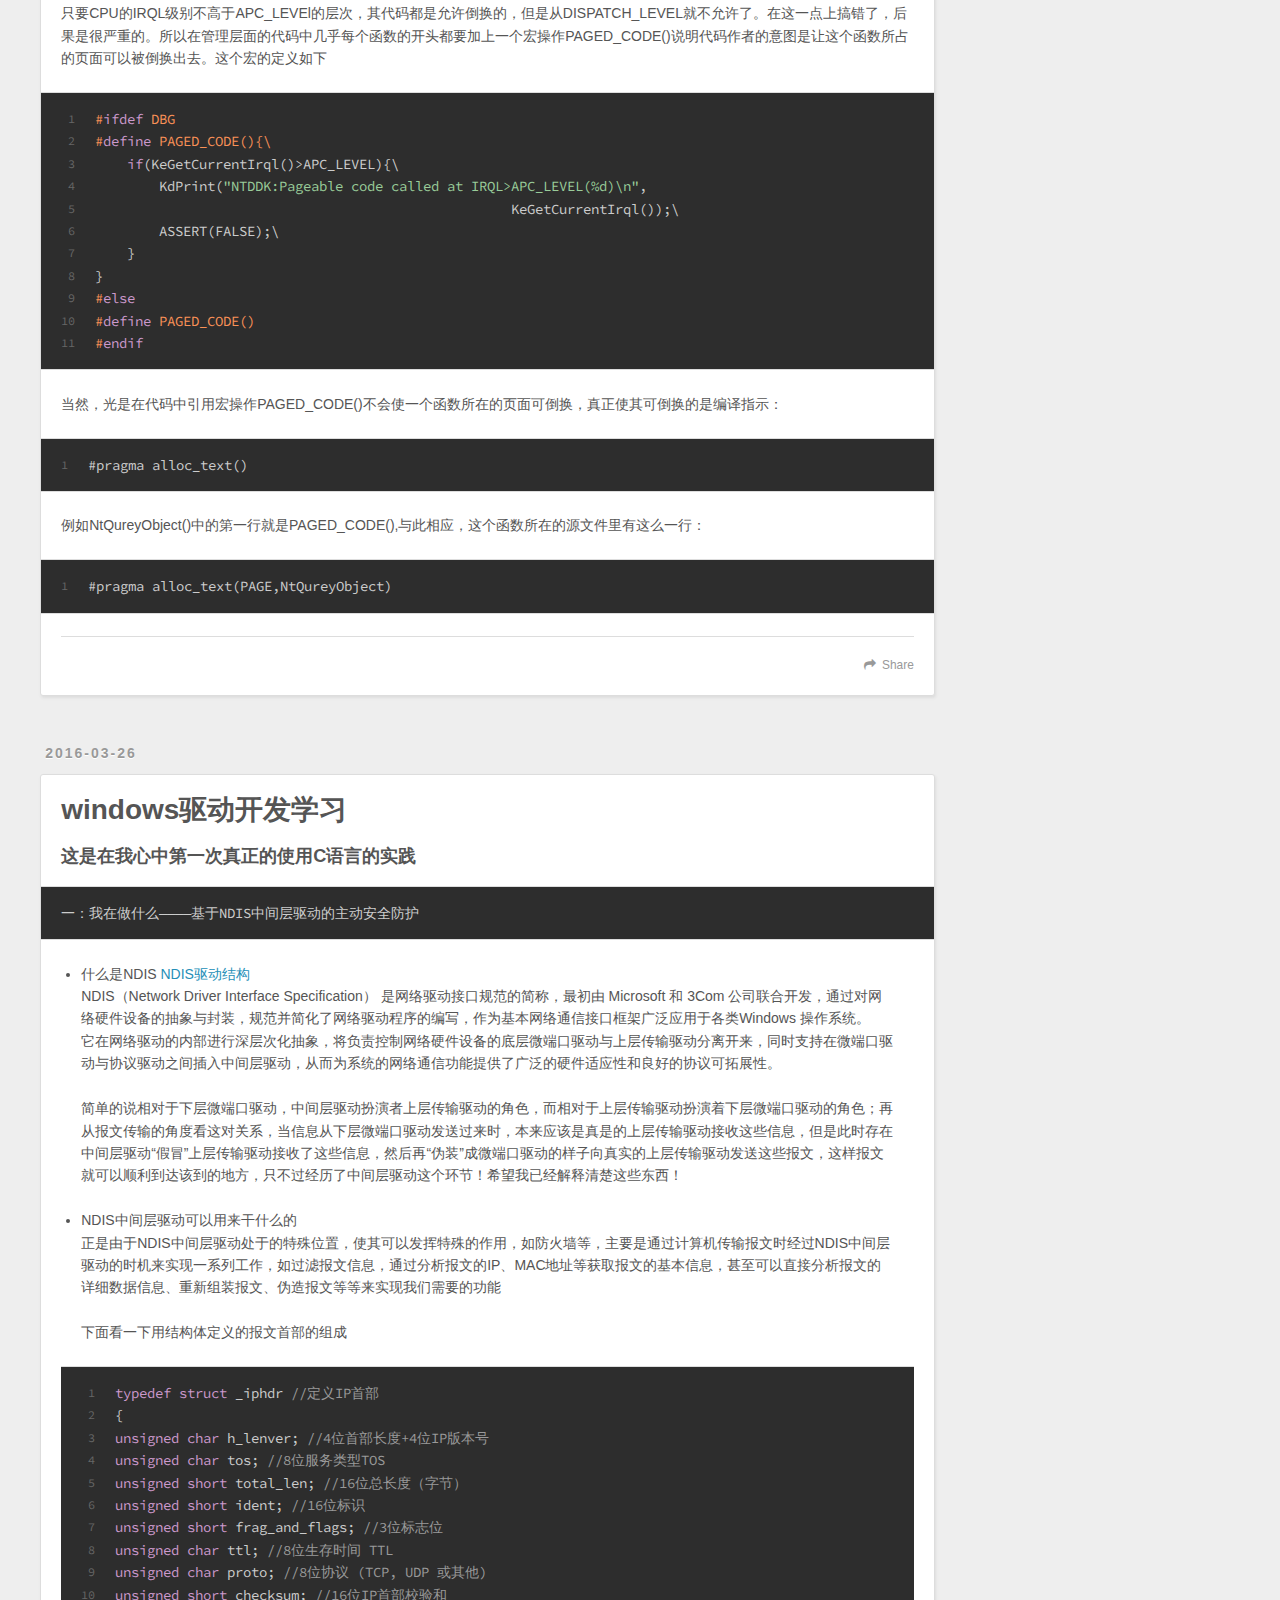
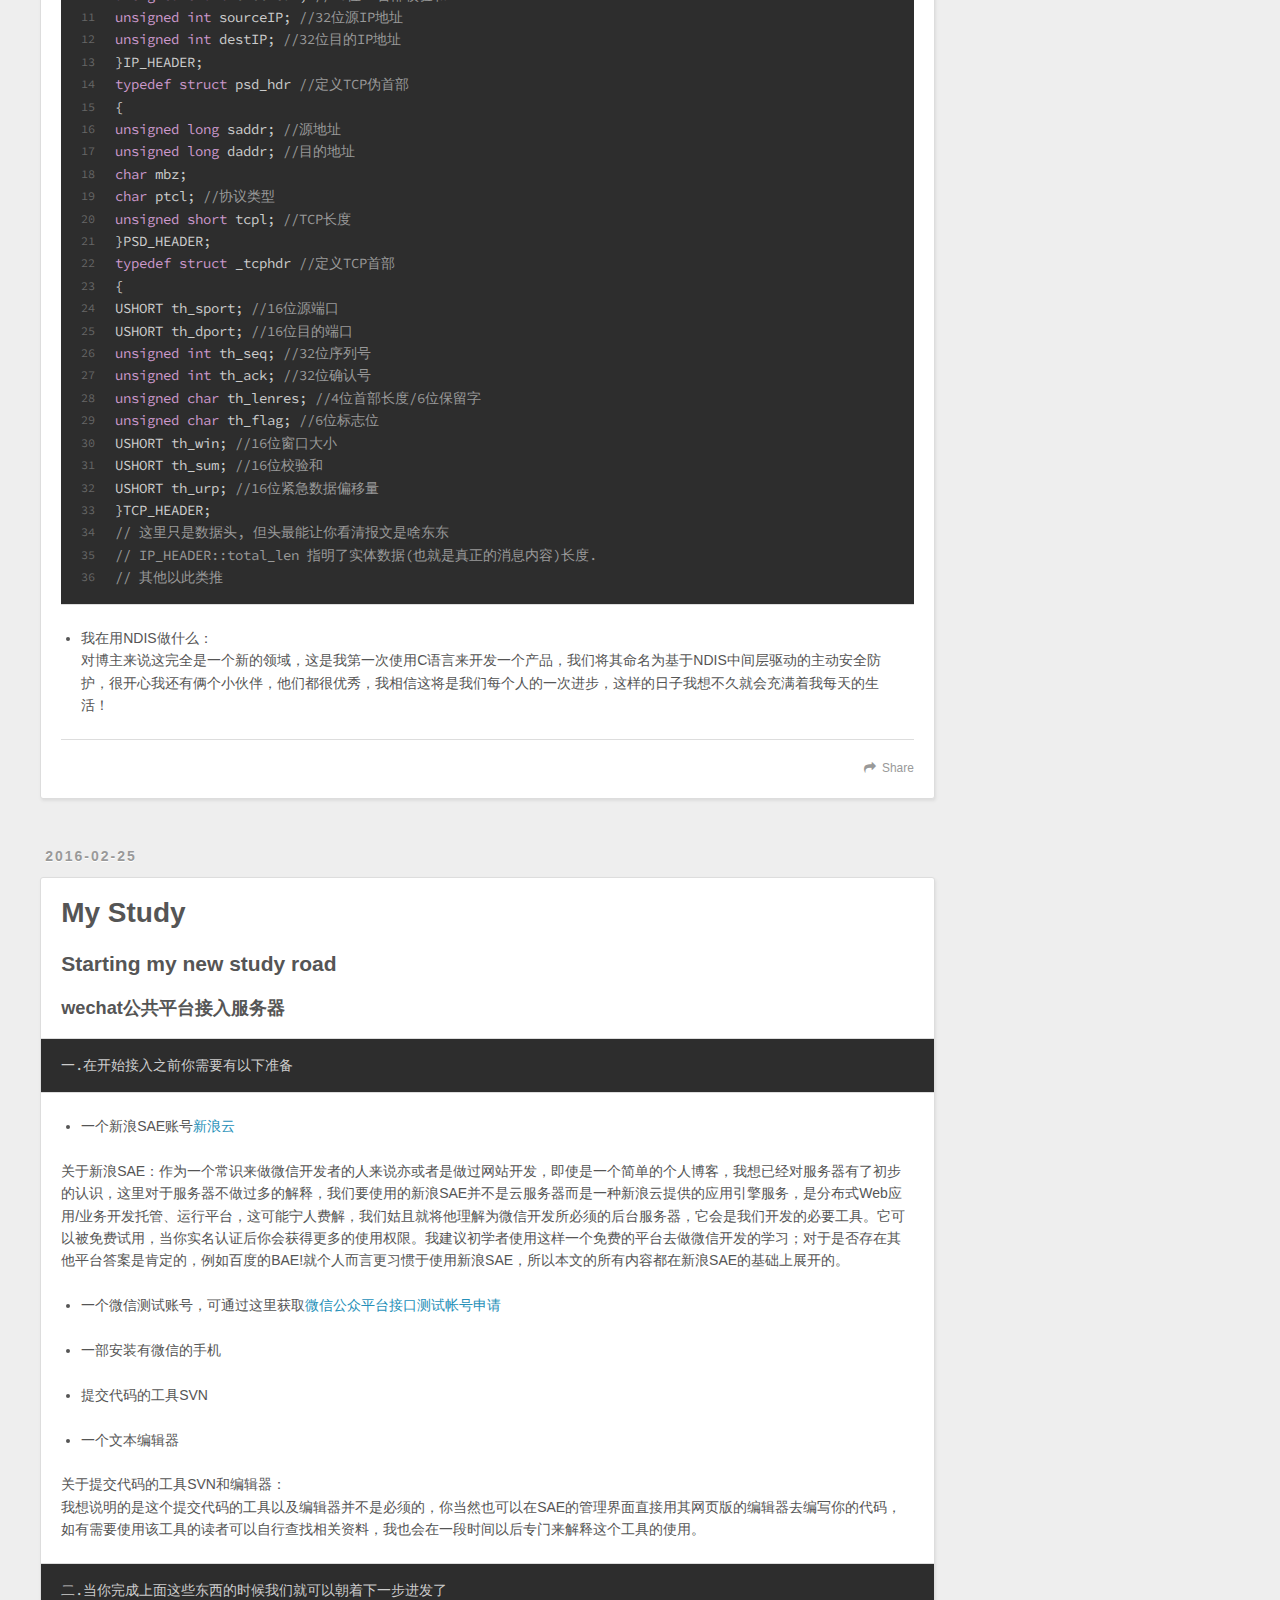
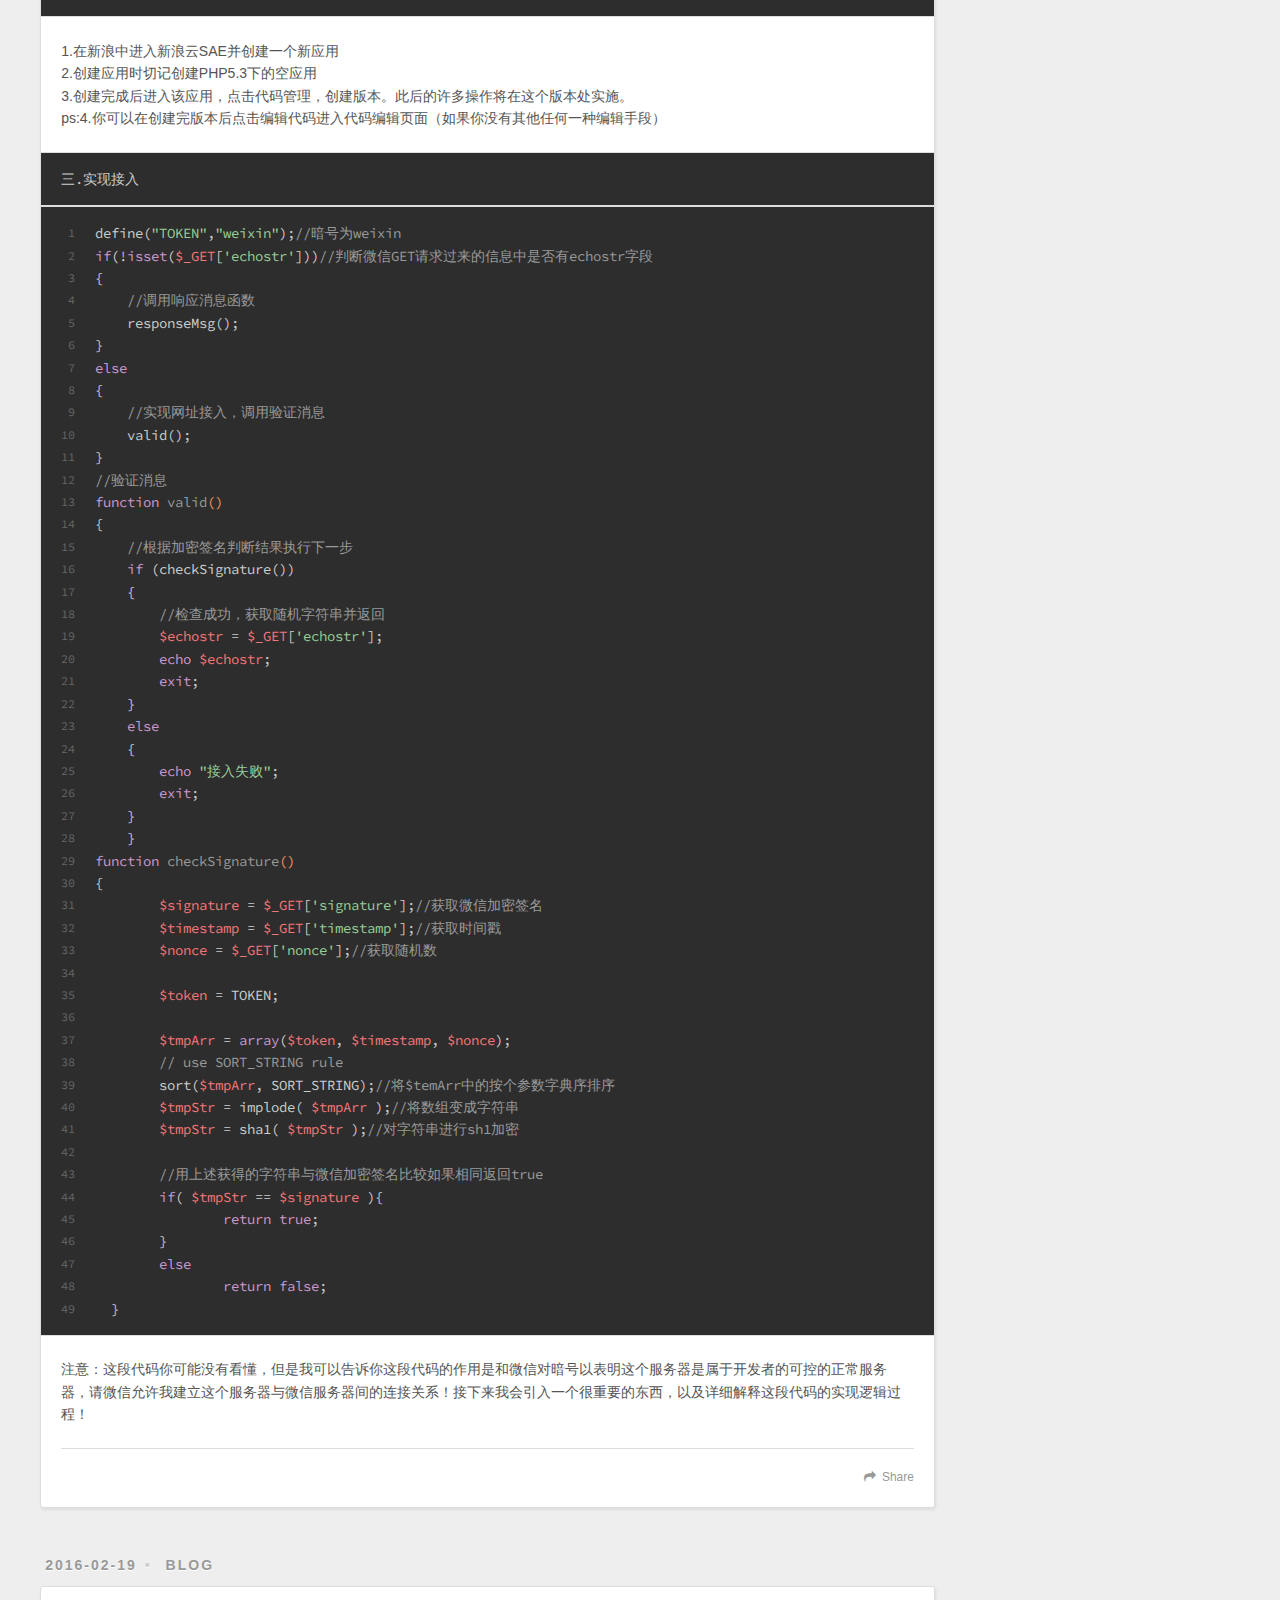
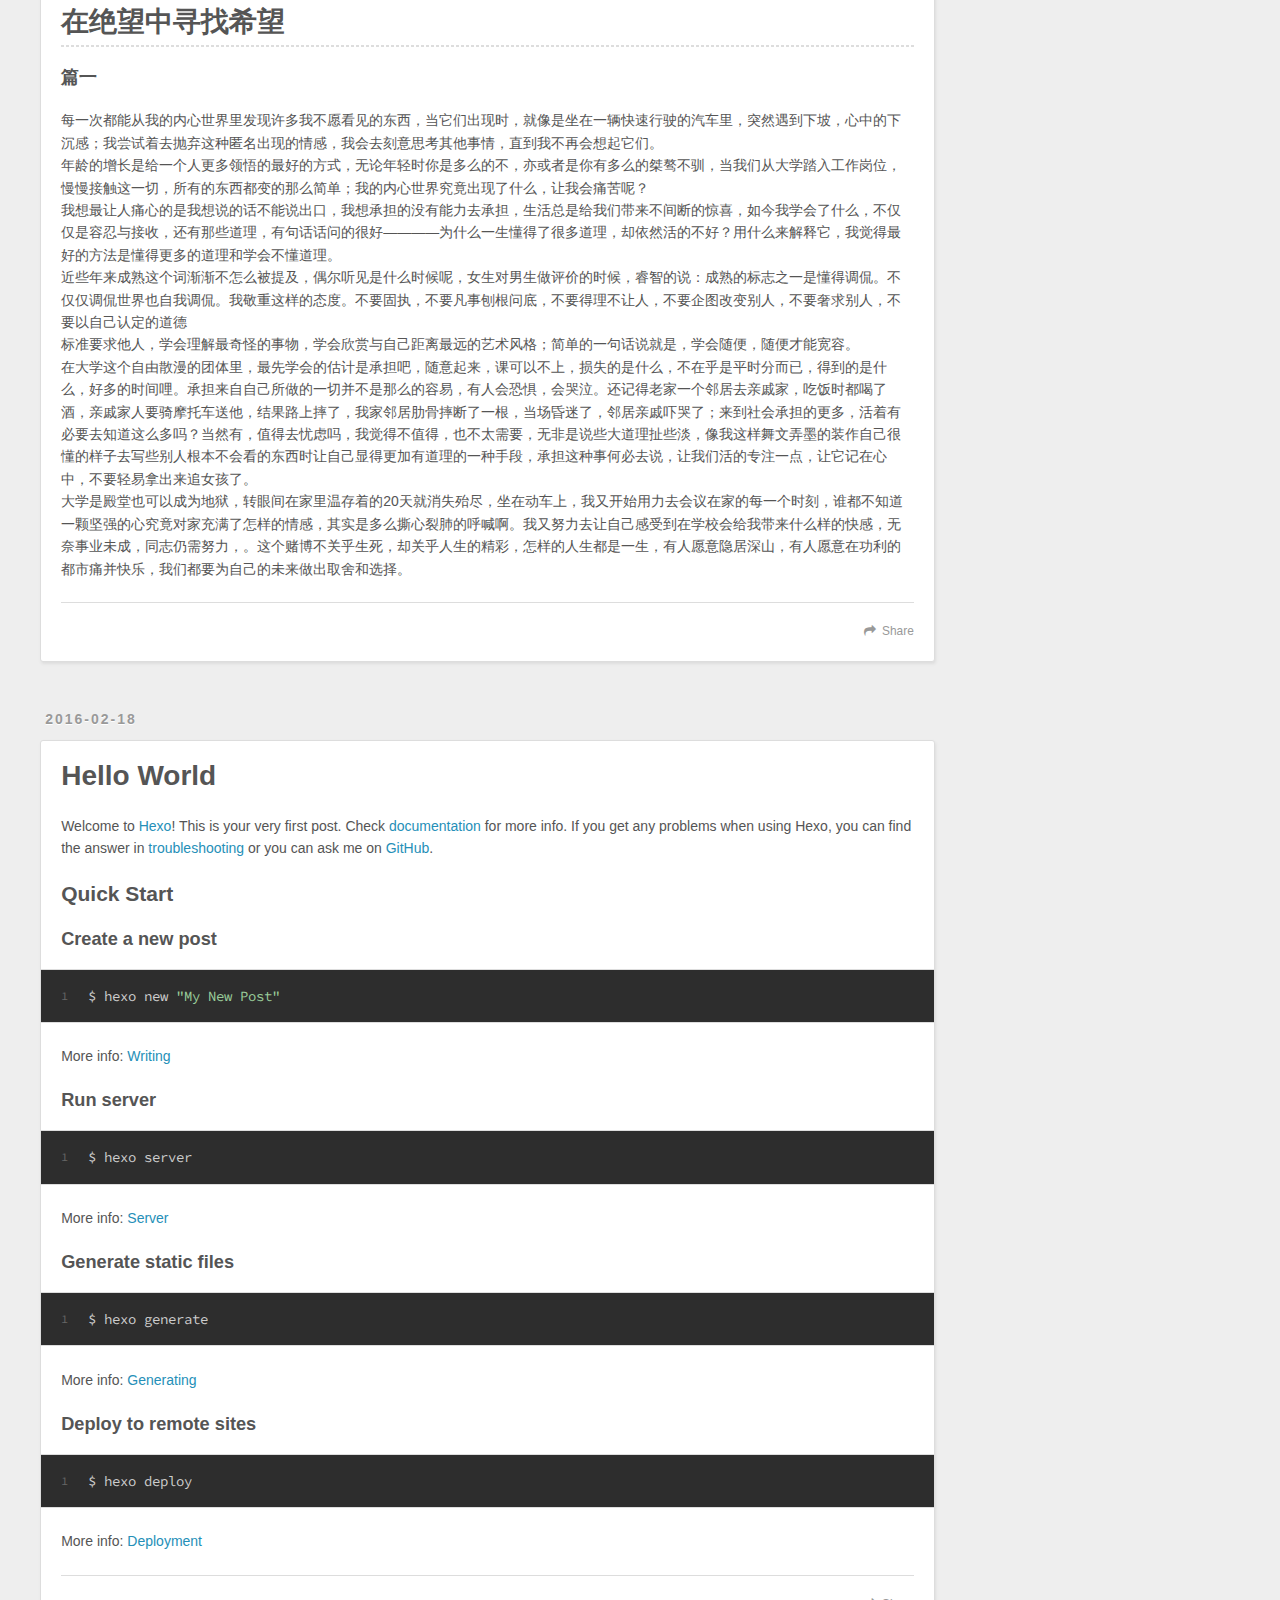
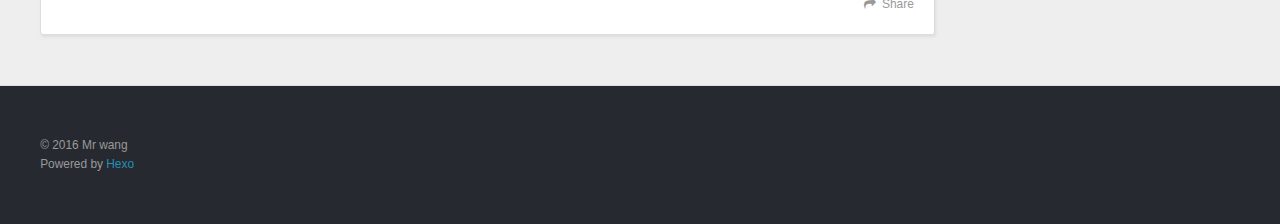
==== commit 42f3eb20: "Site updated: 2016-04-03 01:33:45" ====
--- a/index.html
+++ b/index.html
@@ -95,10 +95,15 @@
 <li>因为上次帮卓中卓发微信公众号推文时，被吐槽排版太烂，所以就不得不拔出之前使用的一些用于微信编辑的工具————秀米，终于最后弄出了一个勉强令人满意的排版，最后在微信发了一下朋友圈说排版很痛苦，对于我这个习惯简单粗暴的人来说，干细致活就是说明我想装个逼喽（笑~~）！最后红姐回复我说：我们学软件的就是要多用这些方法撒。于是想想也是，不管做啥，学会使用工具都是第一步，在我作为一个低级小逗逼码农以来，学的东西可谓乱七八糟，但是吧我又是一个工具控于是收集了许许多多windows上面的优秀工具还有一些些优秀的超级好用的网站，因为最近没啥东西可以写的，所以想到可以写些这些东西，我知道网上有很多人写过类似的文章，我也就是根据我自己的使用写的这篇文章，没使用过的不做推荐，具体体验如何不负任何责任————其实都超级棒。</li>
 </ul>
 <hr>
-<pre><code>二：资源获取类
-</code></pre><p><a href="http://www.panc.cc/" target="_blank" rel="external">胖次网盘搜索</a><br>    只能搜索百度网盘资源<br><a href="http://www.xilinjie.com/" target="_blank" rel="external">西林街</a><br>    可以搜索来自百度云、新浪微盘、CSDN的资源<br>云搜网盘助手(客户端软件)<br>    可以指定搜索来自百度云、新浪网盘、磁力链接<br><a href="https://www.processon.com/" target="_blank" rel="external">Process ON</a><br>    这是干啥的呢？哈哈，这是一个在线制作Flow-流程图、思维导图、UI-原型图、UML-图、网络拓扑图等等的网站，还是蛮不错的<br>    如果没有找到的话可以联系博主哦，嘿嘿嘿<br>我认为掌握这上面三个工具是最重要的啦，因为只有有了这些方便获取资源的方法，当你需要任何资源(几乎是任何资源)你都可以找到</p>
+<pre><code>二：资源获取类及网页类
+</code></pre><p><a href="http://www.panc.cc/" target="_blank" rel="external">胖次网盘搜索</a><br>    只能搜索百度网盘资源</p>
+<p><a href="http://www.xilinjie.com/" target="_blank" rel="external">西林街</a><br>    可以搜索来自百度云、新浪微盘、CSDN的资源</p>
+<p><a href="https://smallpdf.com/" target="_blank" rel="external">smallpdf</a><br>    正如网站所说的：为你提供所有PDF解决方案，是的，你可以直接在这个网站上进行PDF、WORD、EXCEL、PPT等之间的转换，以及压缩等操作</p>
+<p>云搜网盘助手(客户端软件)<br>    可以指定搜索来自百度云、新浪网盘、磁力链接</p>
+<p><a href="https://www.processon.com/" target="_blank" rel="external">Process ON</a><br>    这是干啥的呢？哈哈，这是一个在线制作Flow-流程图、思维导图、UI-原型图、UML-图、网络拓扑图等等的网站，还是蛮不错的</p>
+<p>如果没有找到的话可以联系博主哦，嘿嘿嘿<br>我认为掌握这上面三个工具是最重要的啦，因为只有有了这些方便获取资源的方法，当你需要任何资源(几乎是任何资源)你都可以找到</p>
 <hr>
-<pre><code>四：windows工具拓展类
+<pre><code>三：windows工具拓展类
 </code></pre><p><a href="http://www.sublimetext.com/" target="_blank" rel="external">sublime</a><br>    我认为比vim/gvim/emacs都强大的编辑器，atom就更不用提了，插件相当丰富，之所以我认为他比vim/gvim/emacs都强大，是因为我发现sublime可以使用(命令模式command mode、视图模式visual mode),其他的功能我觉的已经优秀到极致了，包括主题等等<br>    提醒：sublime不是免费的，但是如果你看了上一条推荐，那么你一定懂怎么解决了<br>    如果下面的推荐中没有类似收费注明不代表它就是free,因为有些软件博主已经用了较长时间，实在不记得当初是怎么弄的了，但是博主相信，通过二：资源获取类工具的介绍，你可以搞定它们;还有就是稍微提一下atom,这玩意是github开发的，刚起步不久，暂时免费下载使用，想想github上这么多NB的大神们，真的超级期待它的变身！！！在此呼吁大家支持正版，不要跟博主一样穷就找各种XX版，这是不好的行为，鄙视博主！</p>
 <p><a href="http://www.voidtools.com/" target="_blank" rel="external">everything</a><br>    这是一款windows上文件查找软件，系统自带的资源管理器的文件查找真是不敢恭维，查询一个东西跑个半天出来的东西还看不太懂，这一款工具可以说你每输入一个字母的瞬间就能检索出所对应文件名文件的位置，强大的博主都惊呆了，另外稍作提示：这款软件博主在打开时会有稍微的暂时停顿的情况，也许博主电脑太烂了！</p>
 <p><a href="http://www.softpedia.com/get/Programming/Other-Programming-Files/Cmder.shtml" target="_blank" rel="external">cmder</a><br>    这个玩意为啥和windows上的cmd命令这么像呢，没错，它就是一款替代windows上垃圾Terminal的好用工具，主要是它的界面美观，支持直接复制粘贴，但是安装它可能有些小麻烦，比如中文乱码问题，但是网上的大牛们针对这些问题已经写了关于解决这些问题的方法，大家可以自行查找</p>
@@ -107,13 +112,14 @@
 <p><a href="http://faststone-capture.en.softonic.com/" target="_blank" rel="external">faststone capture</a><br>    这款工具的主要用途是：录屏、截屏、取色(做前端开发超级实用，在任何一个地方取色)等等功能，他的强大之处我也说不出来，总之需要的话没准就用到了</p>
 <p><a href="http://www.xmindchina.net/" target="_blank" rel="external">Xmind</a><br>    一款国产思维导图软件，收费的，不过有免费版，我觉得可以媲美许多思维导图软件了，博主在用中</p>
 <p><a href="http://www.tableau.com/" target="_blank" rel="external">Tableau</a><br>    一款数据分析软件，可以制作出各种逼格吊吊的数据分析图出来，收费哒，然后博主再在此介绍一种东西，叫做时间驻留器，为什么提它呢，主要是很多软件破解起来比较费劲，但是许多软件都有一个试用期，于是这玩意就是干这事的，让你一直处于试用期，再次呼吁大家支持正版，比较人家开发个工具不容易是吧，鄙视博主！</p>
-<hr>
-<pre><code>好啦，暂时就推荐着一些吧，博主会好好更新这一篇文章，欢迎大家将使用中的问题报给博主，或者与博主分享你使用的一些非常棒的website和软件，博主要睡觉了
+<p>音乐分享：我们是好朋友————王心凌</p>
+<h2 id=""><a href="#" class="headerlink" title=""></a><embed src="http://www.xiami.com/widget/131263894_393163/singlePlayer.swf" type="application/x-shockwave-flash" width="257" height="33" wmode="transparent"></h2><pre><code>好啦，暂时就推荐着一些吧，博主会好好更新这一篇文章，欢迎大家将使用中的问题
+报给博主，或者与博主分享你使用的一些非常棒的website和软件，博主要睡觉了
 </code></pre>
       
     </div>
     <footer class="article-footer">
-      <a data-url="http://yoursite.com/2016/04/03/windows-优秀工具推荐/" data-id="cimjec0vy0005h0dg381g95mg" class="article-share-link">Share</a>
+      <a data-url="http://yoursite.com/2016/04/03/windows-优秀工具推荐/" data-id="cimjf2m0d0005t0dgc2c5g9ix" class="article-share-link">Share</a>
       
       
     </footer>
@@ -157,7 +163,7 @@
       
     </div>
     <footer class="article-footer">
-      <a data-url="http://yoursite.com/2016/03/28/windows-内核/" data-id="cimjec0vp0004h0dgjl4ojhoy" class="article-share-link">Share</a>
+      <a data-url="http://yoursite.com/2016/03/28/windows-内核/" data-id="cimjf2m050004t0dgdsx1afyp" class="article-share-link">Share</a>
       
       
     </footer>
@@ -205,7 +211,7 @@
       
     </div>
     <footer class="article-footer">
-      <a data-url="http://yoursite.com/2016/03/26/windows驱动开发学习/" data-id="cimjec0vd0003h0dg1t9d0uqr" class="article-share-link">Share</a>
+      <a data-url="http://yoursite.com/2016/03/26/windows驱动开发学习/" data-id="cimjf2lzi0003t0dgpfxyn1g0" class="article-share-link">Share</a>
       
       
     </footer>
@@ -262,7 +268,7 @@
       
     </div>
     <footer class="article-footer">
-      <a data-url="http://yoursite.com/2016/02/25/study-like-sleep/" data-id="cimjec0w90006h0dgno7ex0zv" class="article-share-link">Share</a>
+      <a data-url="http://yoursite.com/2016/02/25/study-like-sleep/" data-id="cimjf2m150006t0dgq4kf6u42" class="article-share-link">Share</a>
       
       
     </footer>
@@ -304,7 +310,7 @@
       
     </div>
     <footer class="article-footer">
-      <a data-url="http://yoursite.com/2016/02/19/在绝望中寻找希望/" data-id="cimjec0rn0000h0dgqdju1wyq" class="article-share-link">Share</a>
+      <a data-url="http://yoursite.com/2016/02/19/在绝望中寻找希望/" data-id="cimjf2lx30000t0dgk9in2pc2" class="article-share-link">Share</a>
       
       
     </footer>
@@ -349,7 +355,7 @@
       
     </div>
     <footer class="article-footer">
-      <a data-url="http://yoursite.com/2016/02/18/hello-world/" data-id="cimjec0wk0007h0dgj0t48r7e" class="article-share-link">Share</a>
+      <a data-url="http://yoursite.com/2016/02/18/hello-world/" data-id="cimjf2m1s0007t0dg0n677o3s" class="article-share-link">Share</a>
       
       
     </footer>
